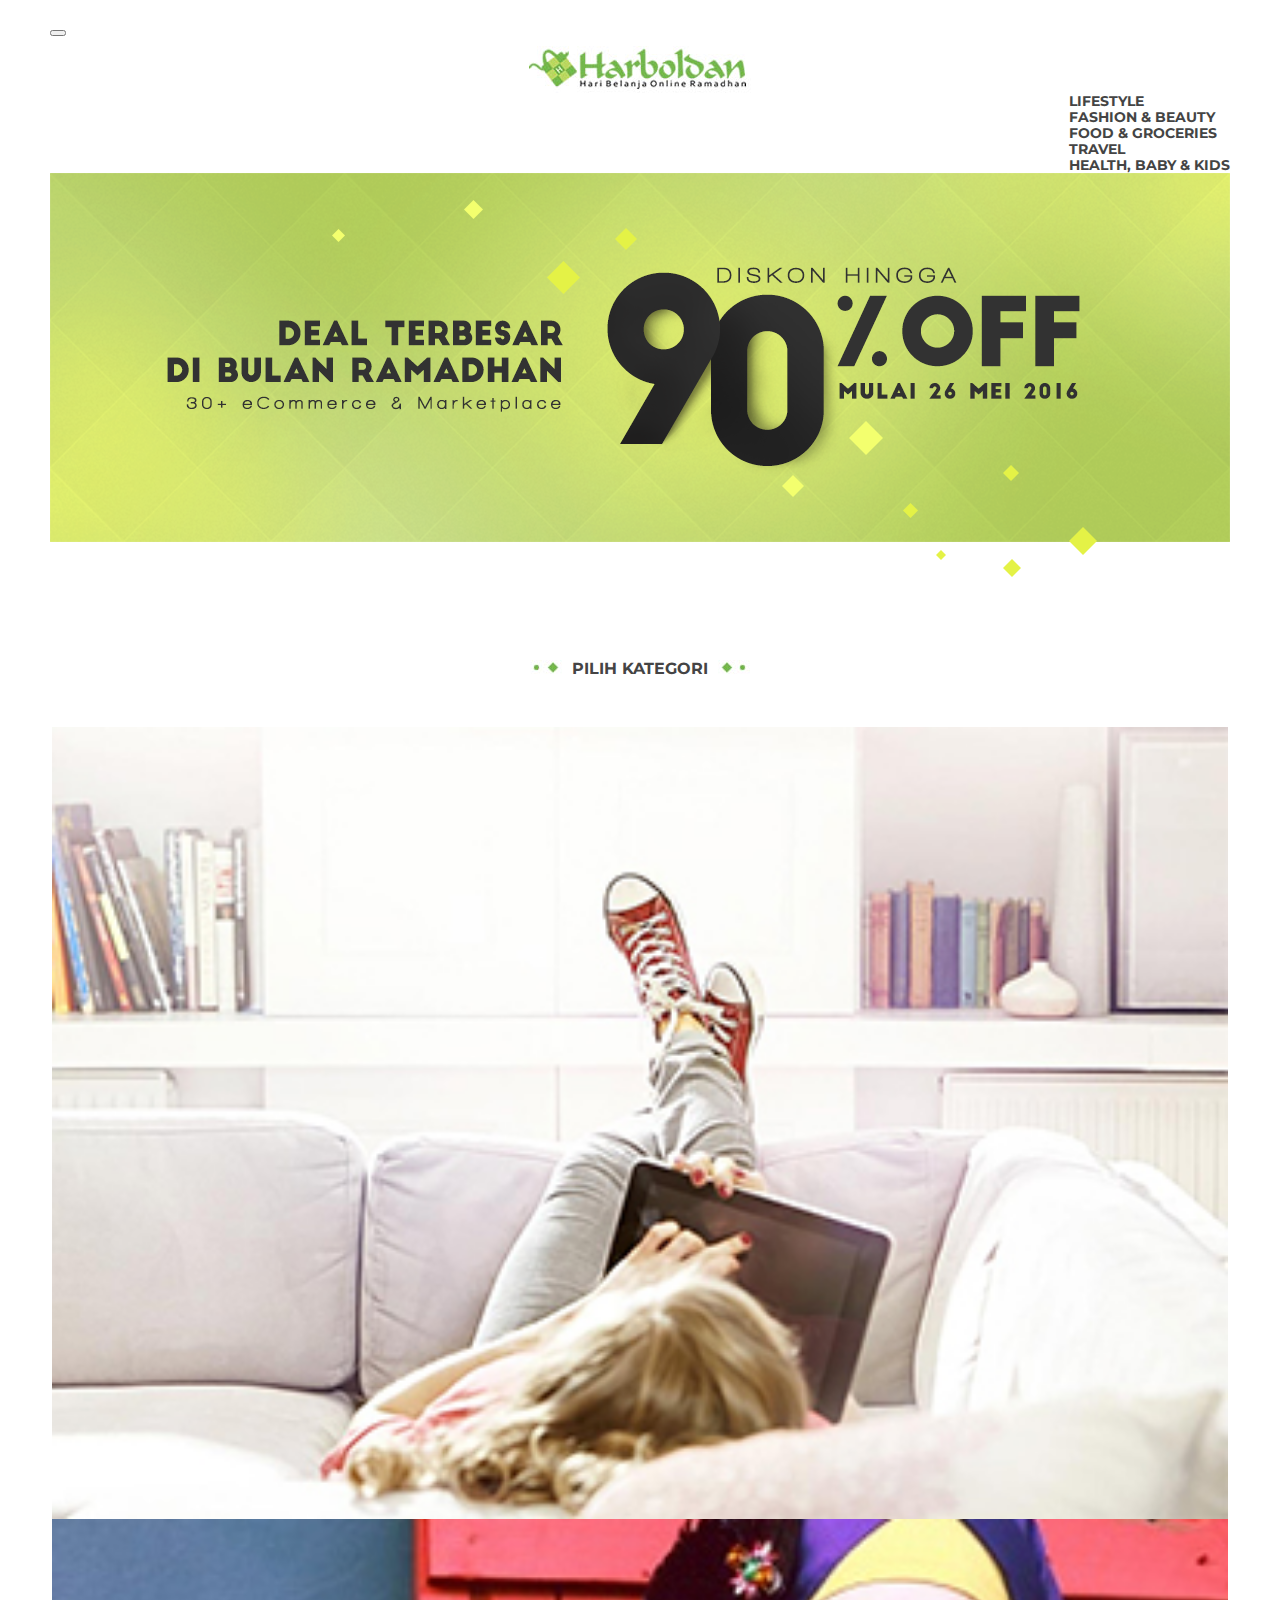
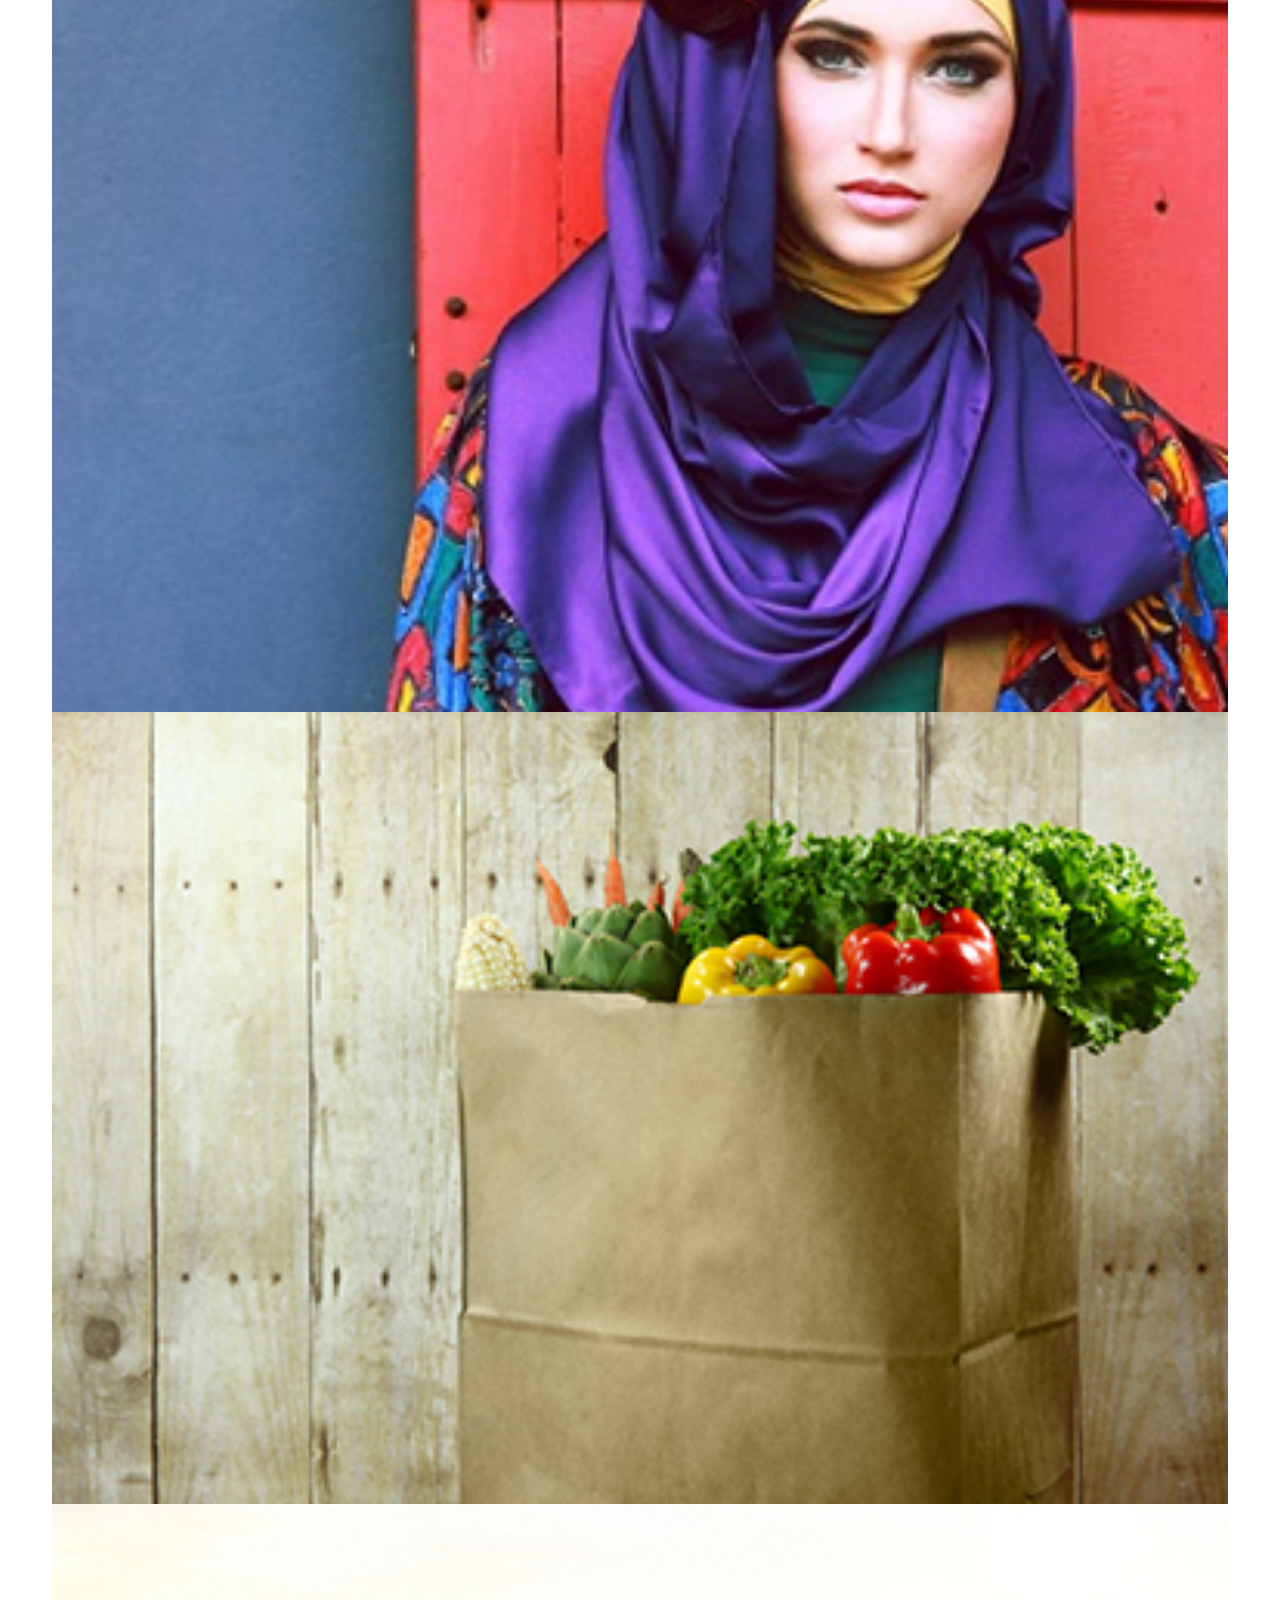
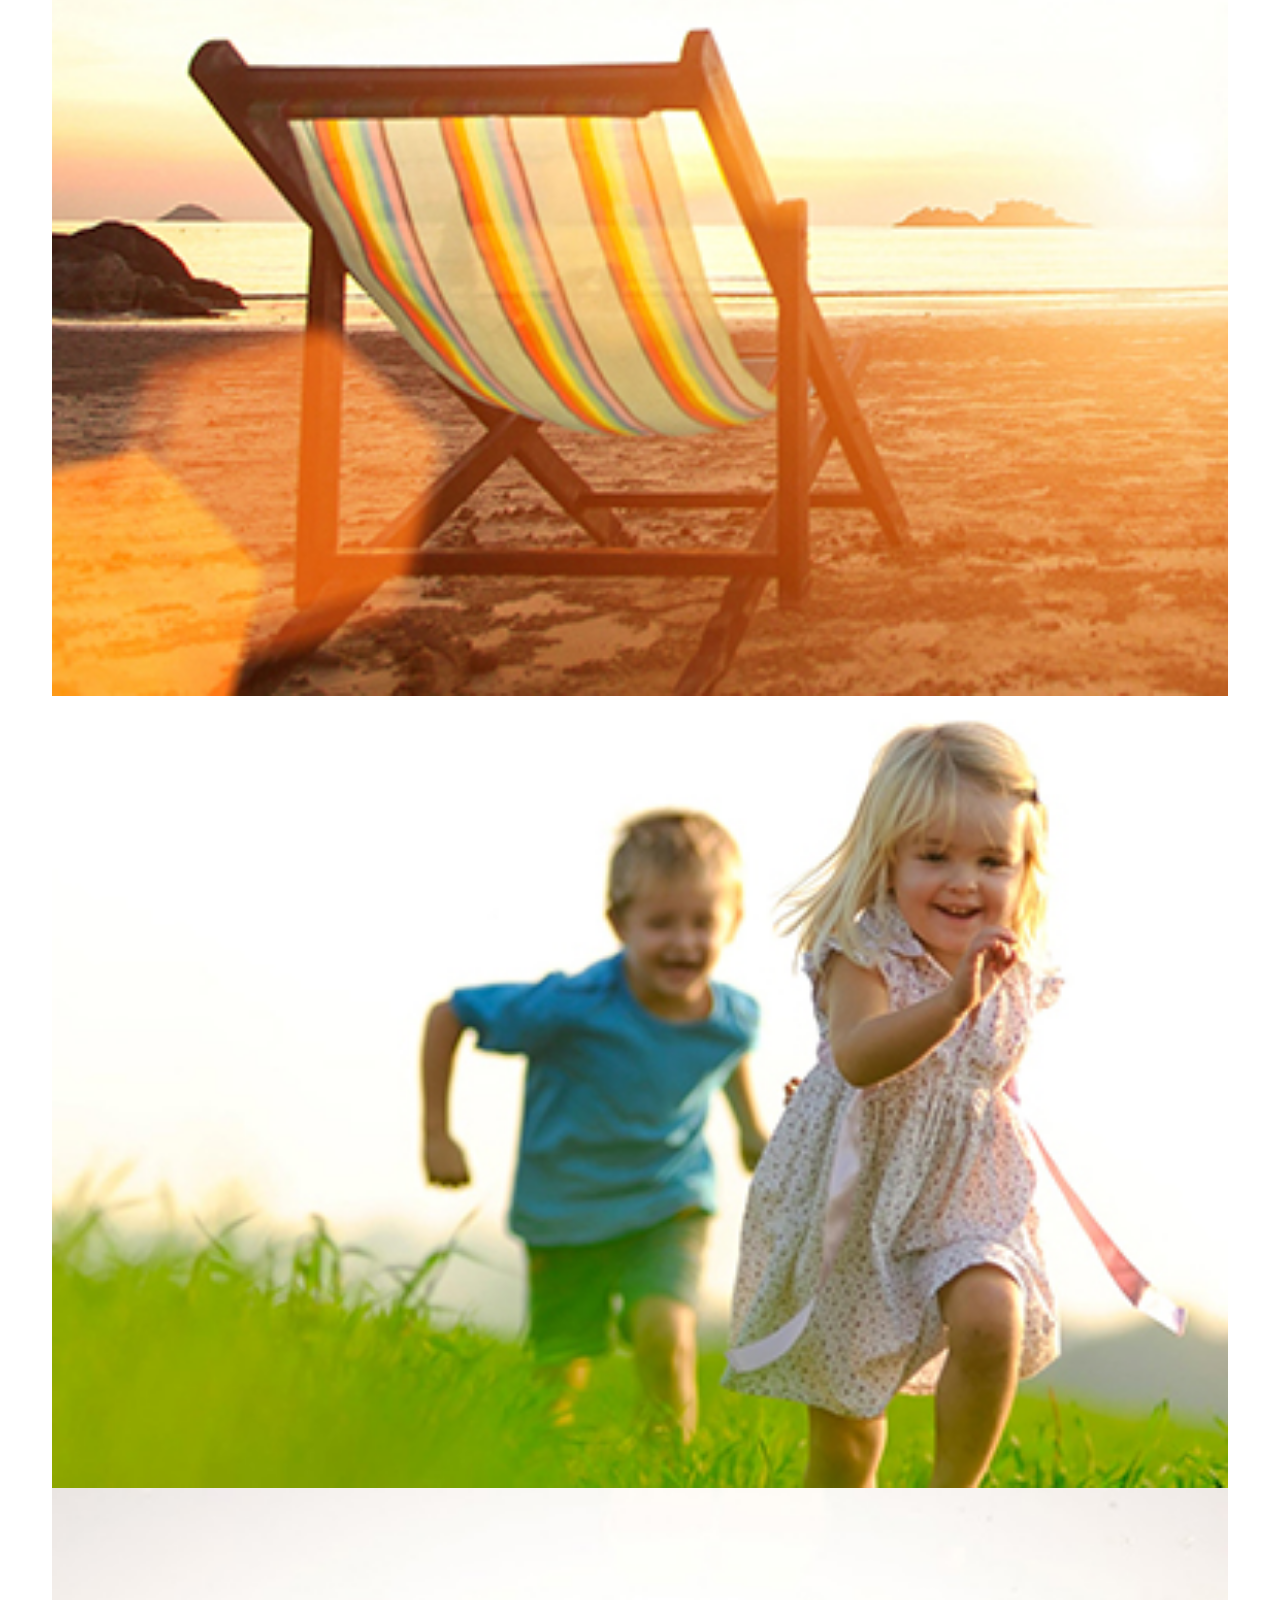
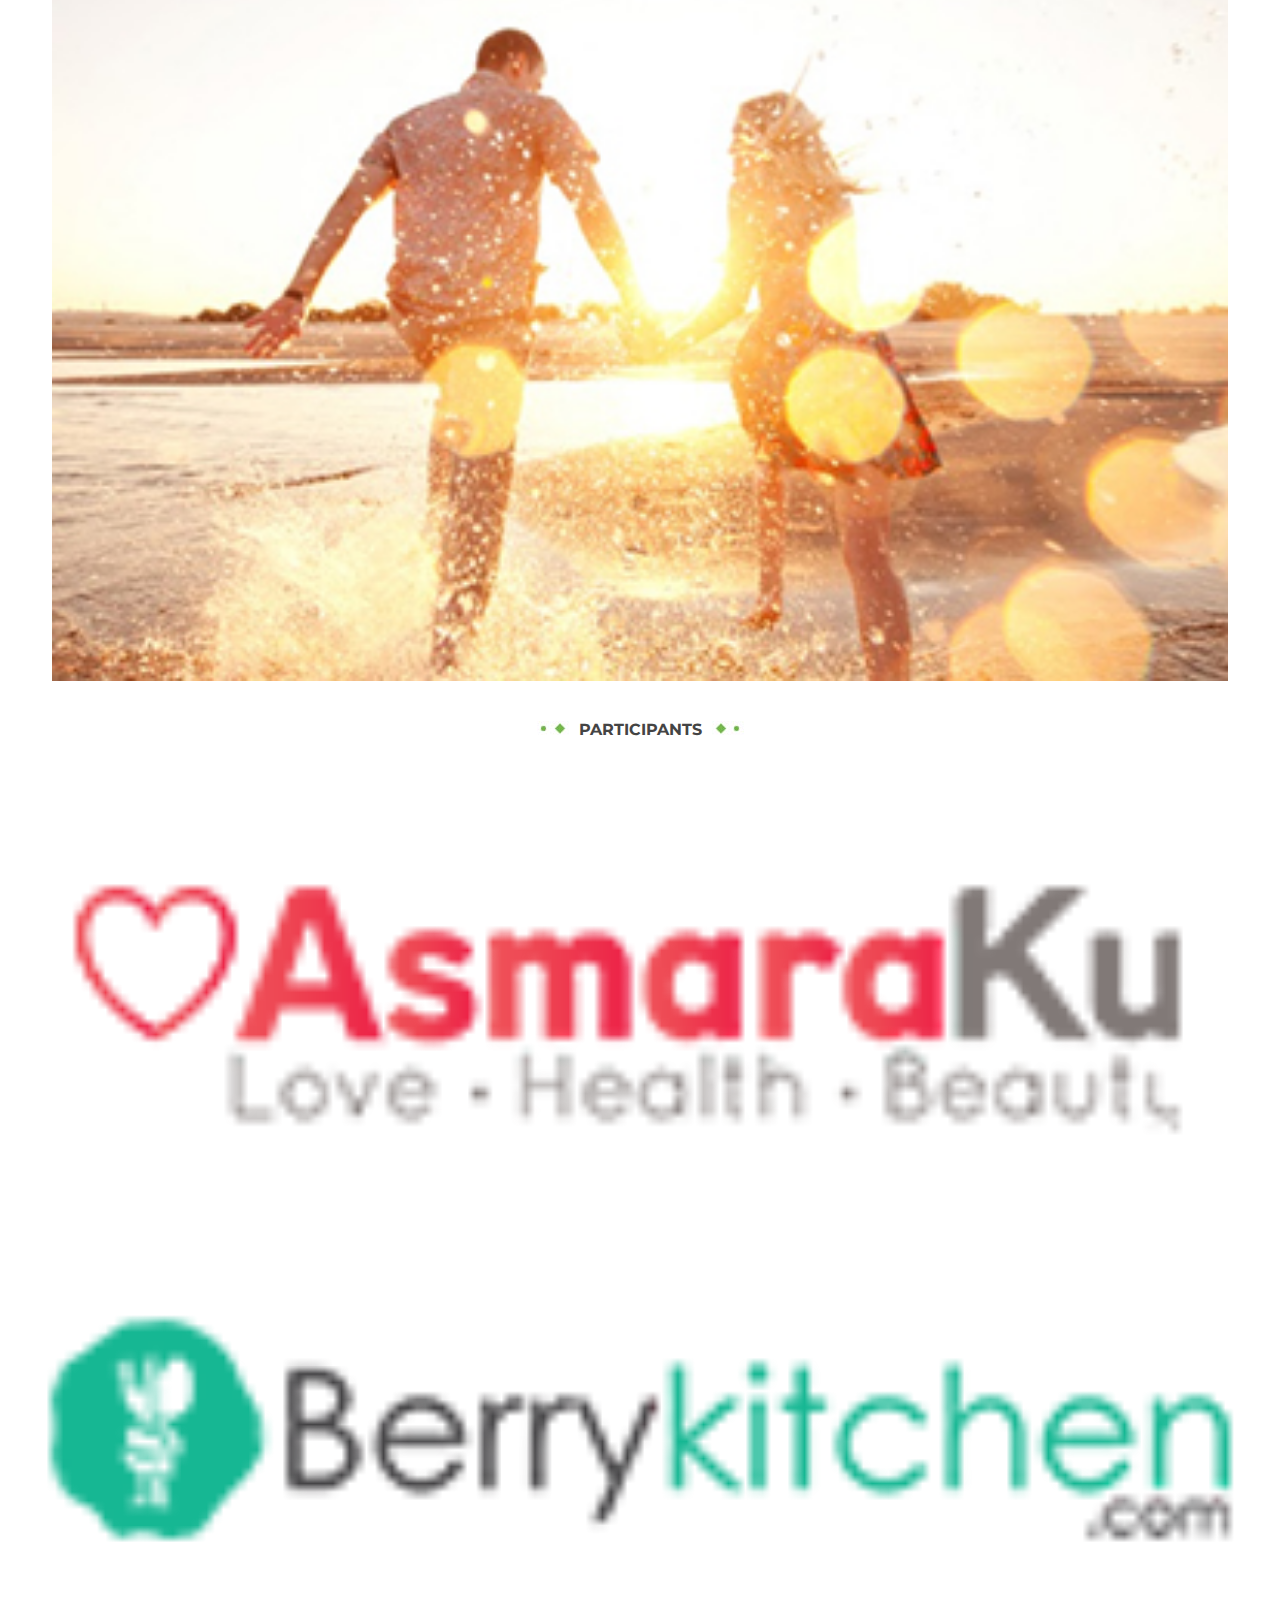
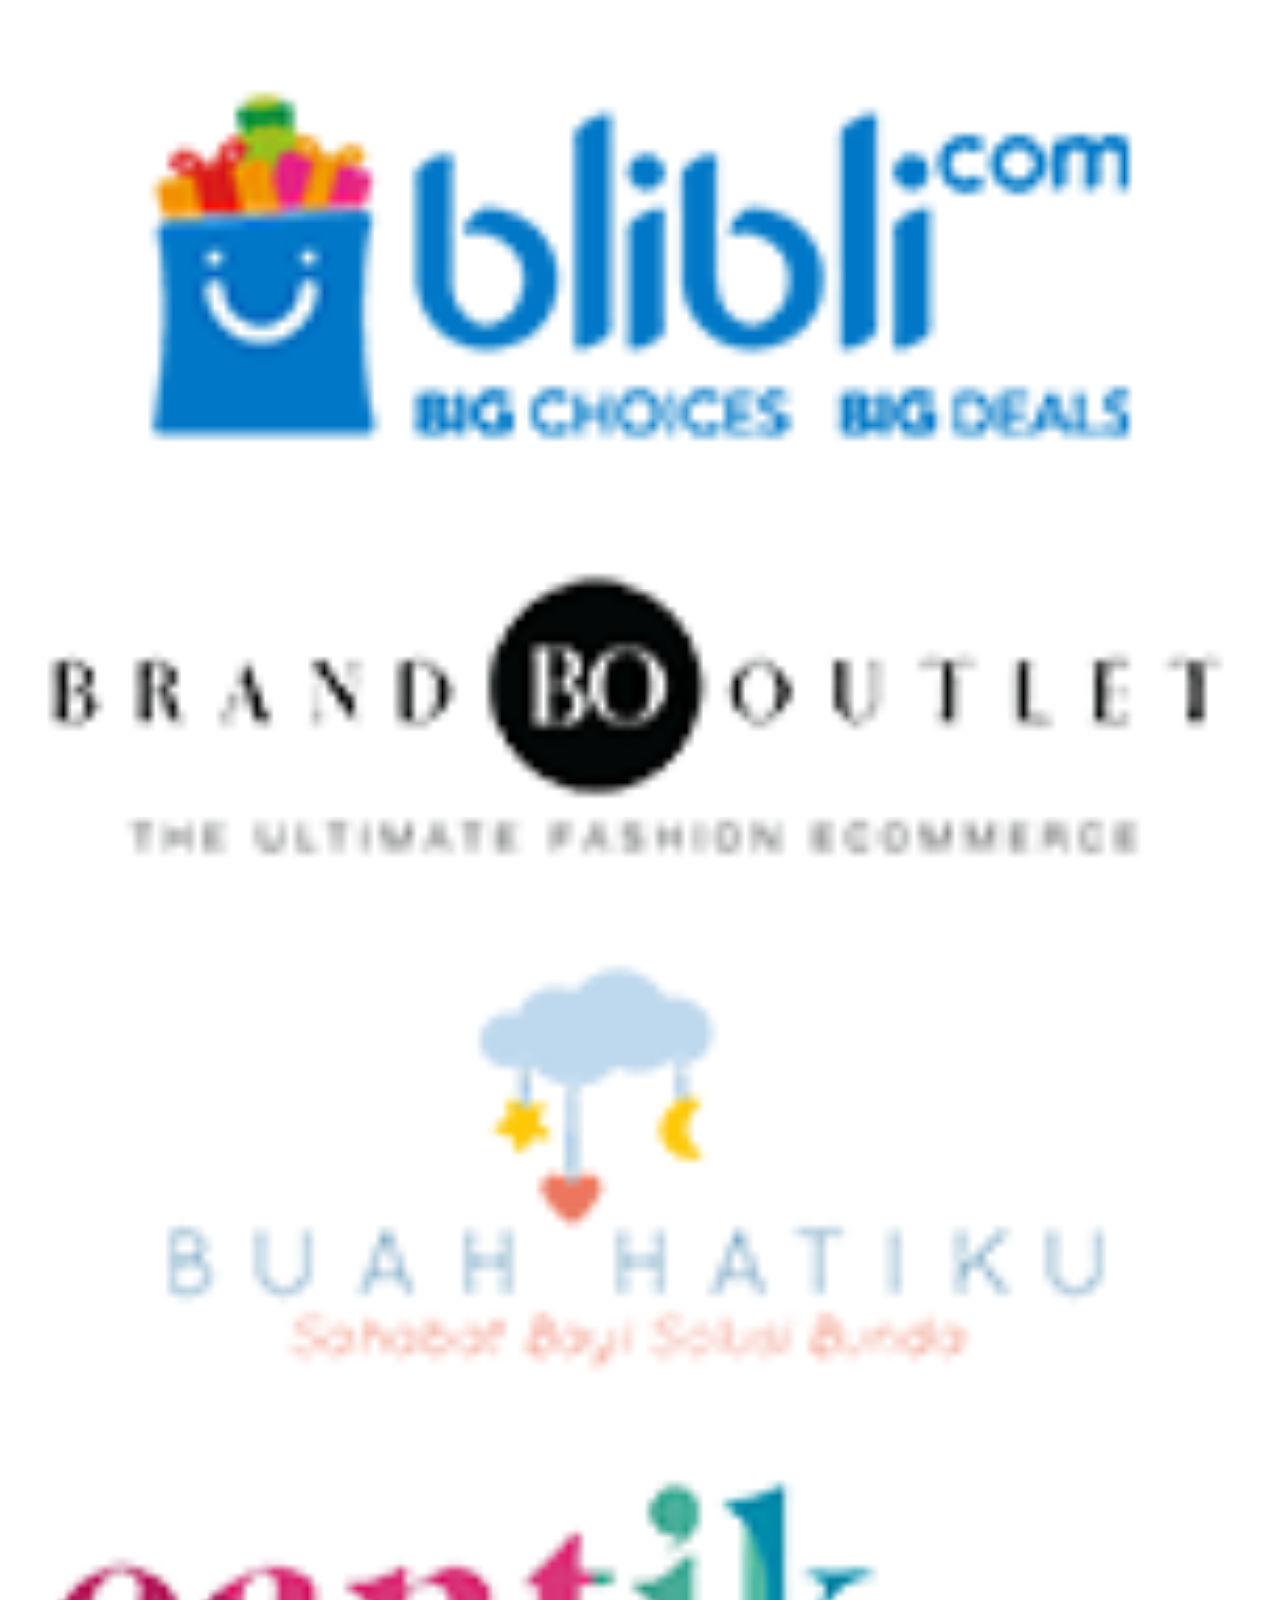
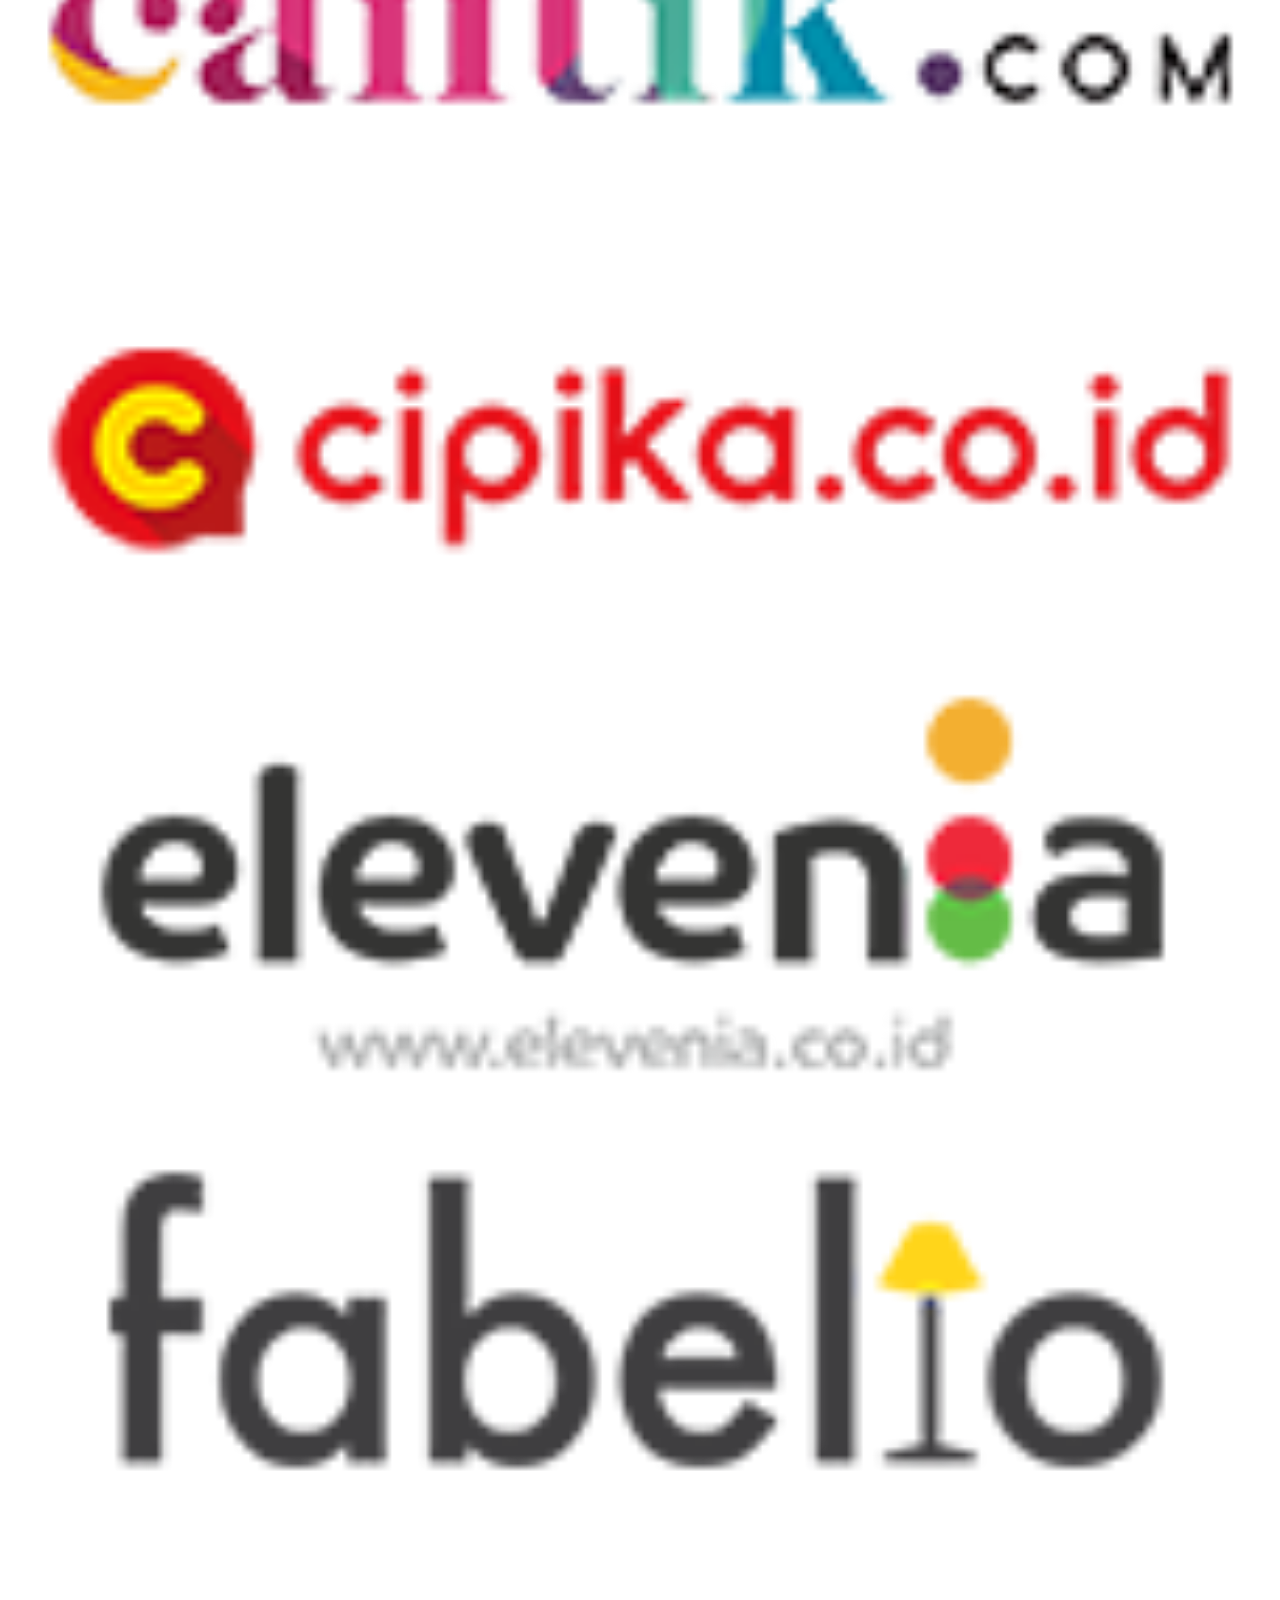
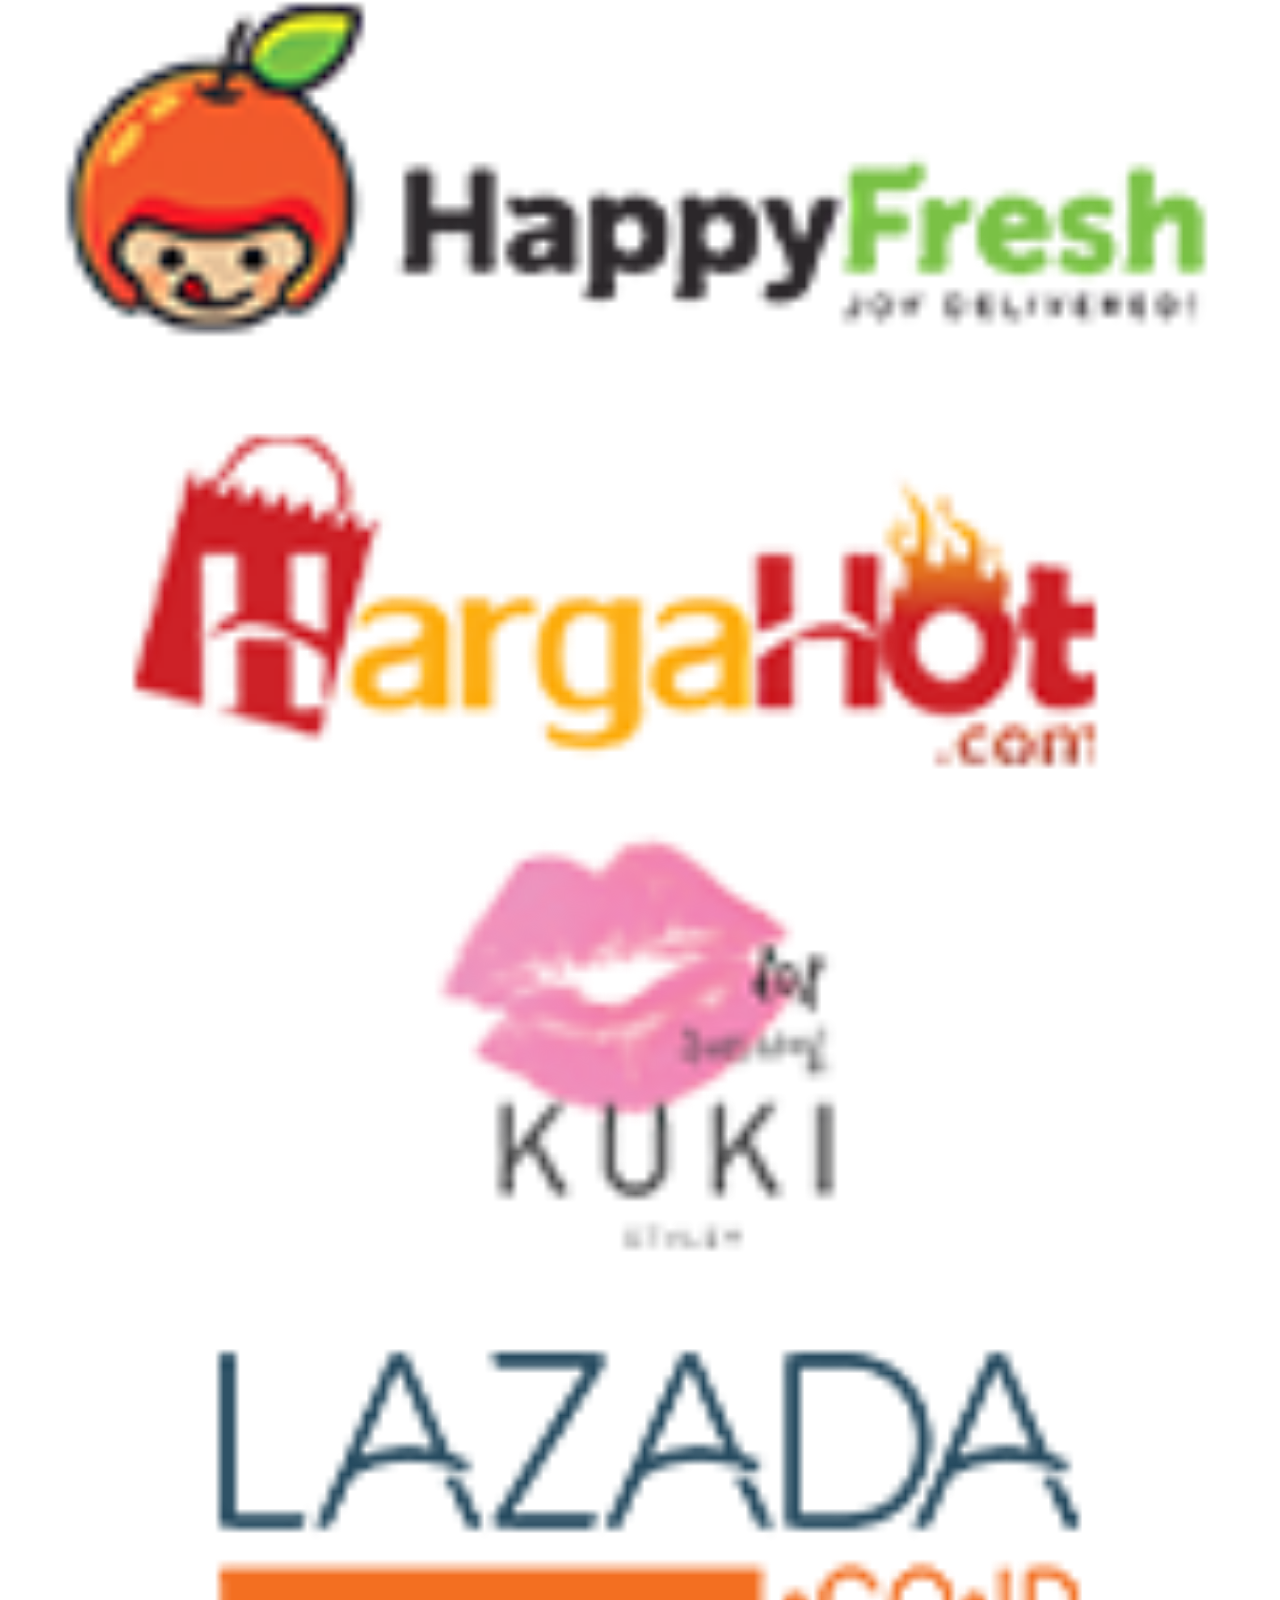
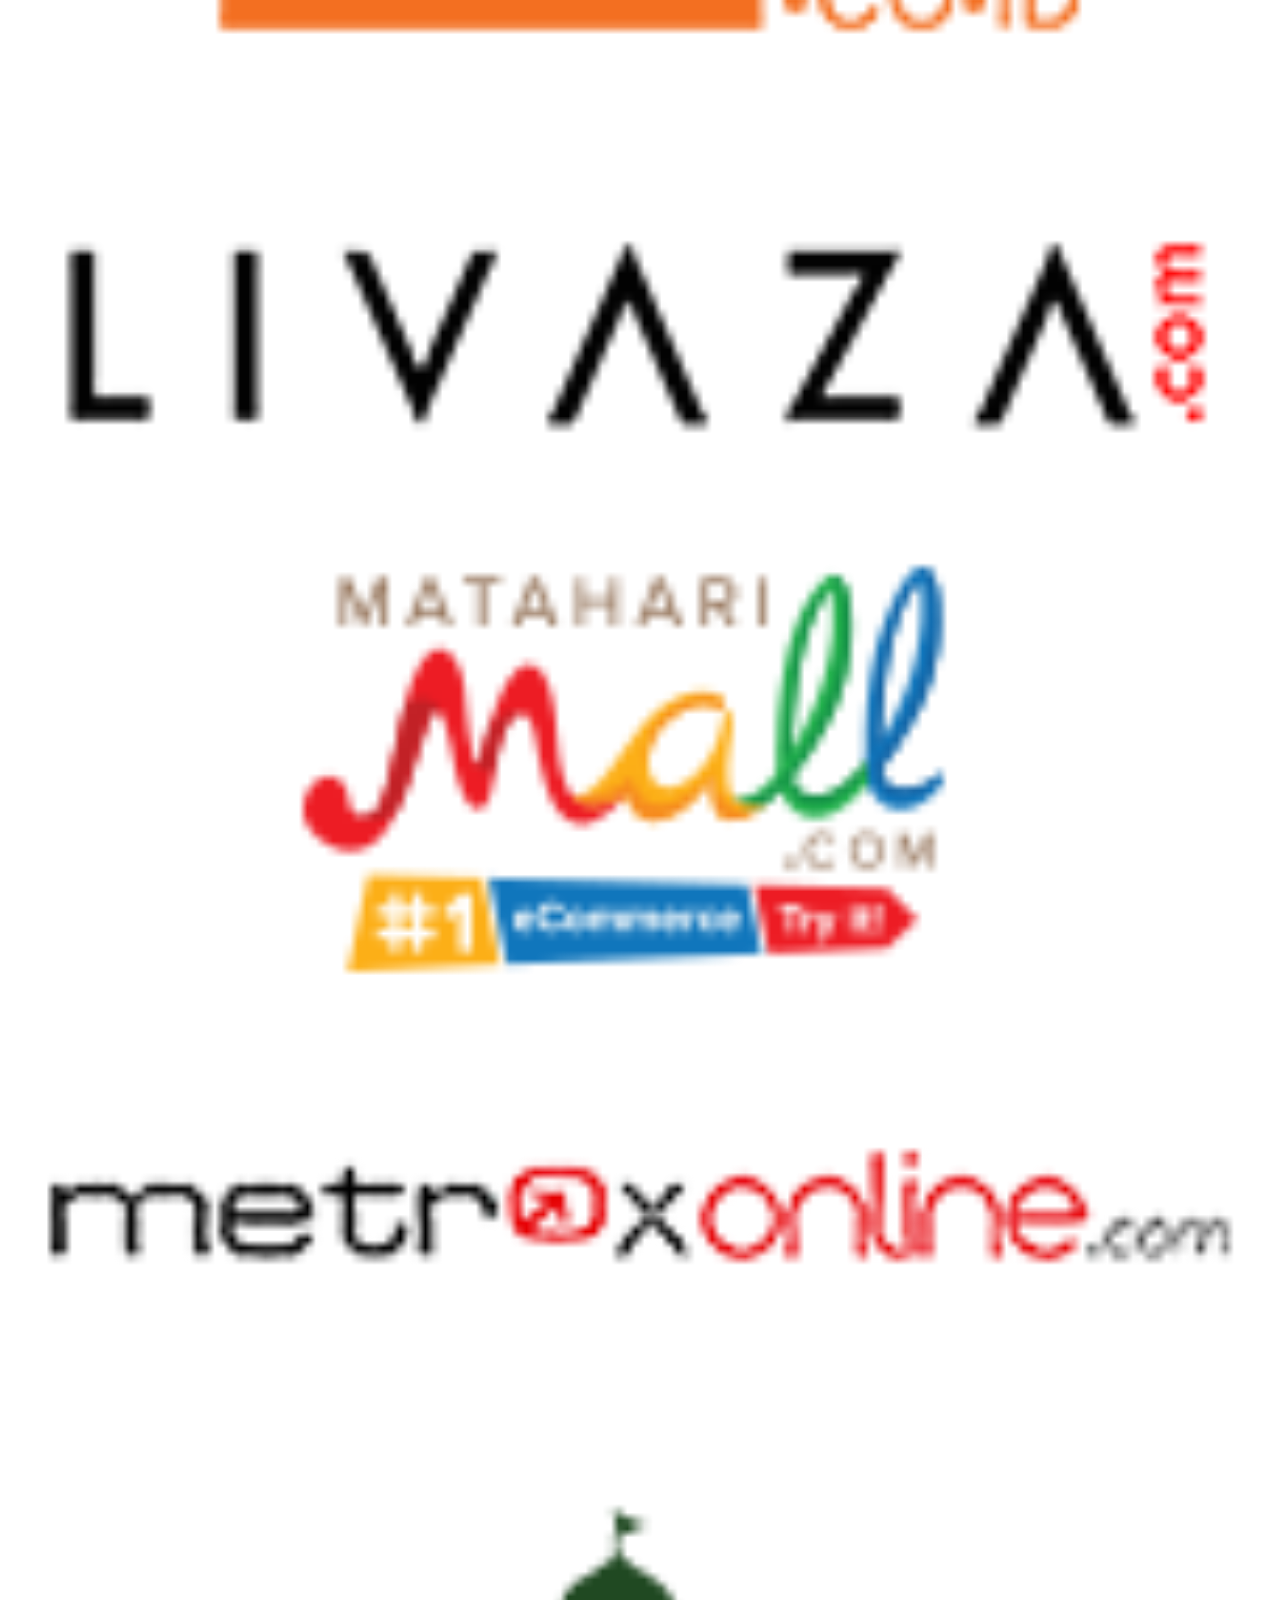
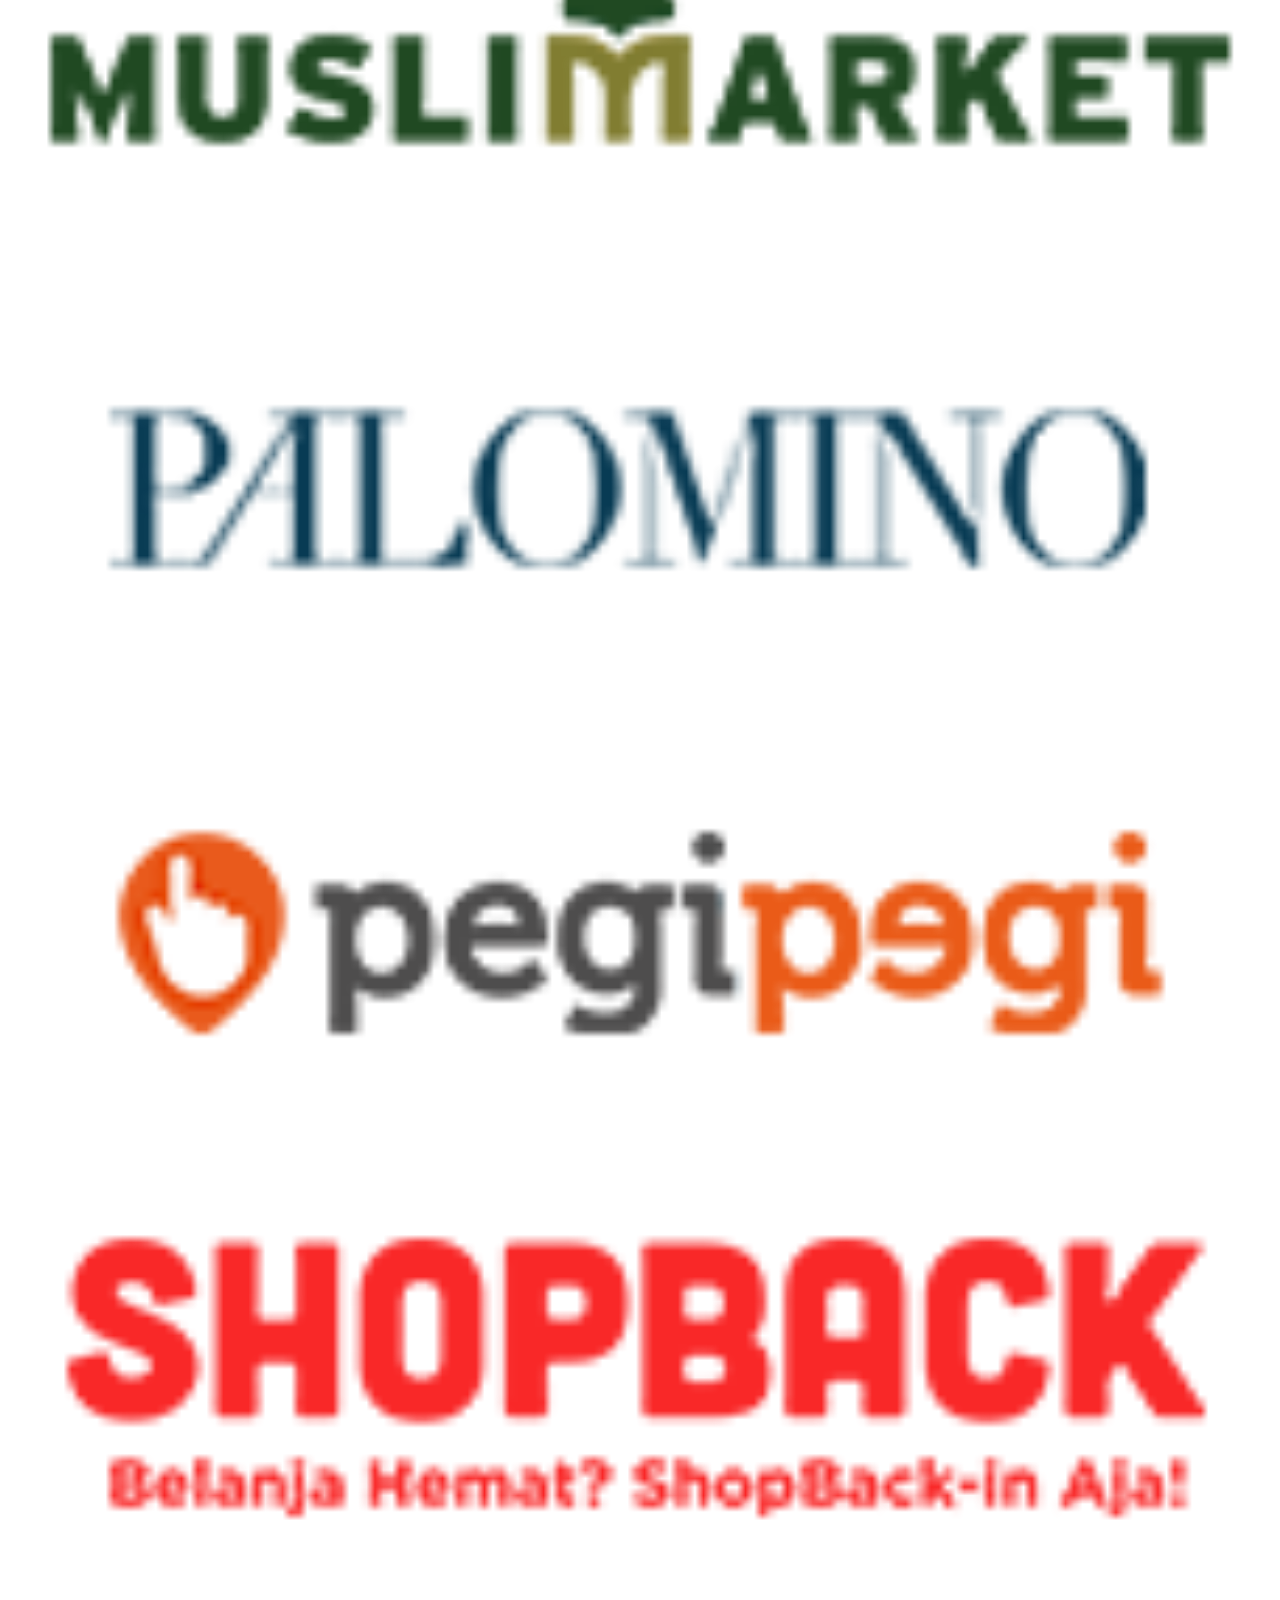
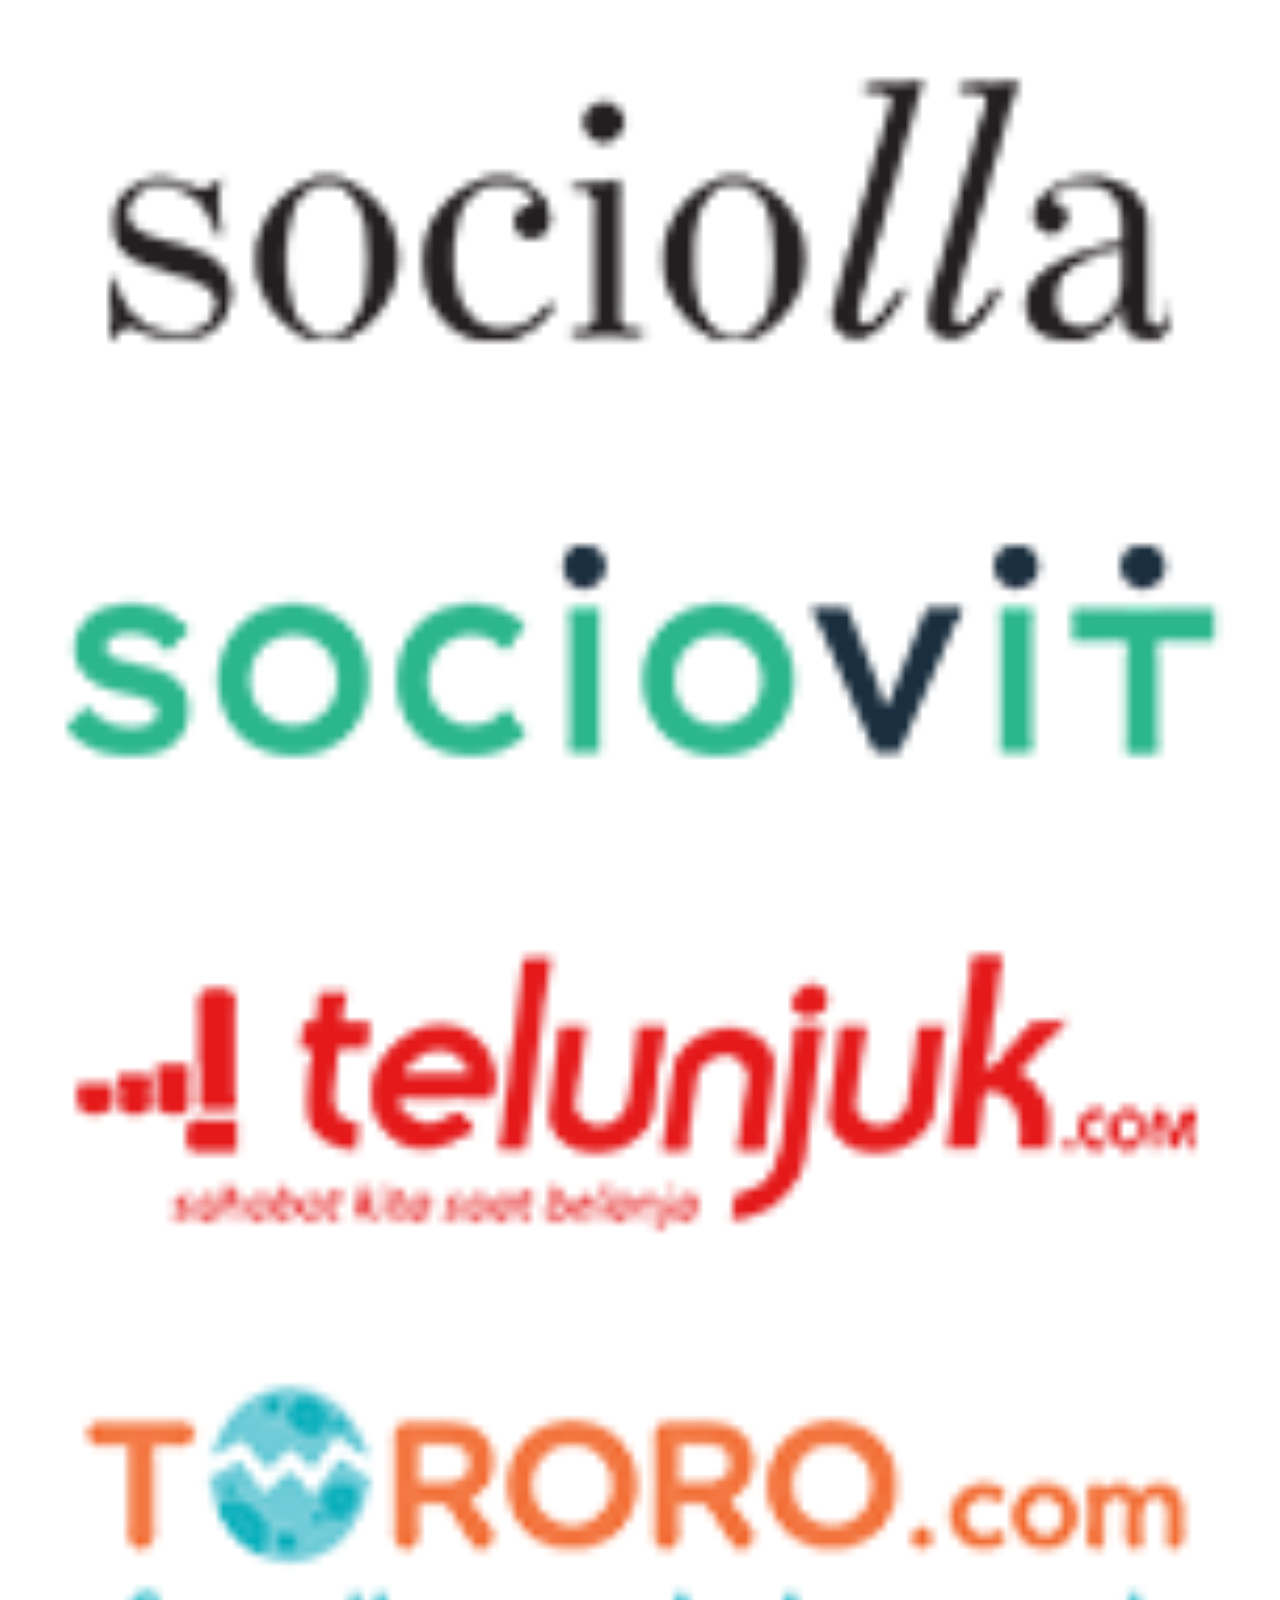
==== app/index.html @ 670f5bba "add popup sumome head" ====
<!doctype html>
<html class="no-js" lang="">
  <head>
    <meta charset="utf-8">
    <meta name="description" content="Promo Diskon Hari Belanja Online Ramadhan di Harboldan.com. Jual produk lifestyle, fashion, kesehatan, home & living. dll. Diskon ✔ Proses Cepat ✔ Beli Sekarang! ➤">
    <meta name="viewport" content="width=device-width, initial-scale=1">
    <meta property="og:image" content="http://www.harboldan.com/images/mainbanner.jpg" />
    <title>Promo Diskon Hari Belanja Online Ramadhan - Harboldan.com</title>

    <link rel="apple-touch-icon" href="apple-touch-icon.png">
    <link href='https://fonts.googleapis.com/css?family=Montserrat:400,700' rel='stylesheet' type='text/css'>
    <!-- Place favicon.ico in the root directory -->

    <!-- build:css styles/vendor.css -->
    <!-- bower:css -->
    <link rel="stylesheet" href="/bower_components/bootstrap/dist/css/bootstrap.css" />
    <!-- endbower -->
    <!-- endbuild -->

    <!-- build:css styles/main.css -->
    <!-- <link rel="stylesheet" href="styles/main.css"> -->
    <link rel="stylesheet" href="styles/style.css">
    <!-- endbuild -->
    
    <!-- build:js scripts/vendor/modernizr.js -->
    <script src="/bower_components/modernizr/modernizr.js"></script>
    <!-- endbuild -->

    <!--popup sumome !-->
    <script src="//load.sumome.com/"
      data-sumo-site-id="e4d03c8db64af20034262c5c025056250d04624d6a90f647baf98eade4787393"
      async="async"></script>
  </head>
  <body>
    <!--[if lt IE 10]>
      <p class="browserupgrade">You are using an <strong>outdated</strong> browser. Please <a href="http://browsehappy.com/">upgrade your browser</a> to improve your experience.</p>
    <![endif]-->
    
  <div class="container">
    <div class="wrapper">
      <div class="navbar navbar-default">
       
        <div class="container-fluid">
          <div class="navbar-header">
              <button type="button" class="pull-left navbar-toggle" data-toggle="collapse" data-target=".navbar-collapse">
                <span class="icon-bar"></span>
                <span class="icon-bar"></span>
                <span class="icon-bar"></span>
              </button>
              <div class="navbar-brand" onclick="location.href='/';">
                <img src="images/logo.jpg">
              </div>

              <!-- <a class="navbar-brand logo" href="#">Brand</a> -->
          </div>
          
          <div class="navbar-collapse collapse">
            <ul class="nav navbar-nav">
              <li><a href="lifestyle.html">LIFESTYLE</a></li>
              <li><a href="fashion-beauty.html">FASHION &amp; BEAUTY</a></li>
              <li><a href="food-groceries.html">FOOD &amp; GROCERIES</a></li>
              <li><a href="travel.html">TRAVEL</a></li>
              <li><a href="health-baby-kids.html">HEALTH, BABY &amp; KIDS</a></li>
            </ul>
          </div>
        </div>
      </div>


      <div class="main_banner">
        <img src="images/mainbanner.jpg">
      </div>

      <!--<div class="banner_imsak">
      <div class="imsak">
        <div class="imsak_wrapper">
          <div class="jadwal">
            <p>JADWAL IMSAKIYAH</p>
            <p>Senin, 10 Juni 2016</p>
          </div>
          <div class="jadwal_detail">
            <div class="detail_imsak1">
              <p>IMSAKIYAH</p>
              <p>04:41</p>
            </div>
            <div class="detail_imsak">
              <p>SHUBUH</p>
              <p>04:41</p>
            </div>
            <div class="detail_imsak">
              <p>TERBIT</p>
              <p>04:41</p>
            </div>
            <div class="detail_imsak">
              <p>DHUHA</p>
              <p>04:41</p>
            </div>
            <div class="detail_imsak">
              <p>DZUHUR</p>
              <p>04:41</p>
            </div>
            <div class="detail_imsak">
              <p>AZHR</p>
              <p>04:41</p>
            </div>
            <div class="detail_imsak1">
              <p>MAGHRIB</p>
              <p>04:41</p>
            </div>
            <div class="detail_imsak">
              <p>ISYA</p>
              <p>04:41</p>
            </div>
          </div>
          <div class="selengkapnya">
            <a href="jadwal.html">Lihat Selengkapnya ></a>
          </div>
        </div>
        <div class="mosque">
        </div>
      </div>
      </div>
     !-->



      <div class="category">
        <div class="division_title">
          <p><span class="div_dot1"></span>PILIH KATEGORI<span class="div_dot2"></span></p>
        </div>
        <div class="row">
          <div class="category_banner">
            <div class="banner_item col-md-4 col-xs-12">
              <div class="hovereffect">
                  <img class="img-responsive" src="images/mbanner_lifestyle.jpg" alt="">
                  <div class="overlay">
                     <h2>LIFESTYLE</h2>
                     <a class="info" href="lifestyle.html">SHOW</a>
                  </div>
              </div>              
            </div>

            <div class="banner_item col-md-4 col-xs-12">
              <div class="hovereffect">
                  <img class="img-responsive" src="images/mbanner_fashion_beauty.jpg" alt="">
                  <div class="overlay">
                     <h2>FASHION & BEAUTY</h2>
                     <a class="info" href="fashion-beauty.html">SHOW</a>
                  </div>
              </div>              
            </div>

            <div class="banner_item col-md-4 col-xs-12">
              <div class="hovereffect">
                  <img class="img-responsive" src="images/mbanner_food_groceries.jpg" alt="">
                  <div class="overlay">
                     <h2>FOOD & GROCERIES</h2>
                     <a class="info" href="food-groceries.html">SHOW</a>
                  </div>
              </div>              
            </div>

            <div class="banner_item col-md-4 col-xs-12">
              <div class="hovereffect">
                  <img class="img-responsive" src="images/mbanner_travel.jpg" alt="">
                  <div class="overlay">
                     <h2>TRAVEL</h2>
                     <a class="info" href="travel.html">SHOW</a>
                  </div>
              </div>              
            </div>


            <div class="banner_item col-md-4 col-xs-12">
              <div class="hovereffect">
                  <img class="img-responsive" src="images/mbanner_health_baby_kids.jpg" alt="">
                  <div class="overlay">
                     <h2>HEALTH, BABY & KIDS</h2>
                     <a class="info" href="health-baby-kids.html">SHOW</a>
                  </div>
              </div>              
            </div>
            
            
            
             

             <div class="banner_item col-md-4 col-xs-12">
              <div class="hovereffect">
                  <img class="img-responsive" src="images/mbanner_see_all.jpg" alt="">
                  <div class="overlay">
                     <h2>SEE ALL</h2>
                     <a class="info" href="see-all.html">SHOW</a>
                  </div>
              </div>              
            </div>

     

              
          </div>
            
          </div>
        </div>
        <div class="clear"></div>
      </div>



      <div class="merchant">
        <div class="division_title">
          <p><span class="div_dot1"></span>PARTICIPANTS<span class="div_dot2"></span></p>
        </div>
        <div class="brand_logo">
          <a href="https://www.asmaraku.com/" class="col-md-2 col-xs-6" target="_blank"><img src="images/participants/asmaraku.png"/></a>
          <a href="https://berrykitchen.com/" class="col-md-2 col-xs-6" target="_blank"><img src="images/participants/berrykitchen.png"/></a>
          <a href="https://www.blibli.com/" class="col-md-2 col-xs-6" target="_blank"><img src="images/participants/blibli.png"/></a>
          <a href="http://brandoutlet.co.id" class="col-md-2 col-xs-6" target="_blank"><img src="images/participants/brandoutlet.png"/></a>
          <a href="http://buahhatiku.com" class="col-md-2 col-xs-6" target="_blank"><img src="images/participants/buahhatiku.png"/></a>
          <a href="https://www.cantik.com/" class="col-md-2 col-xs-6" target="_blank"><img src="images/participants/cantik.png"/></a>
          <a href="https://cipika.co.id/" class="col-md-2 col-xs-6" target="_blank"><img src="images/participants/cipika.png"/></a>
          <a href="https://www.elevenia.co.id" class="col-md-2 col-xs-6" target="_blank"><img src="images/participants/elevenia.png"/></a>
          <a href="http://fabelio.com" class="col-md-2 col-xs-6" target="_blank"><img src="images/participants/fabelio.png"/></a>
          <a href="https://www.happyfresh.id/" class="col-md-2 col-xs-6" target="_blank"><img src="images/participants/happyfresh.png"/></a>
          <a href="https://hargahot.com/" class="col-md-2 col-xs-6" target="_blank"><img src="images/participants/hargahot.png"/></a>
          <a href="http://kuki-style.com" class="col-md-2 col-xs-6" target="_blank"><img src="images/participants/kuki.png"/></a>
          <a href="http://lazada.co.id" class="col-md-2 col-xs-6" target="_blank"><img src="images/participants/lazada.png"/></a>
          <a href="http://livaza.com" class="col-md-2 col-xs-6" target="_blank"><img src="images/participants/livaza.png"/></a>
          <a href="https://www.mataharimall.com/" class="col-md-2 col-xs-6" target="_blank"><img src="images/participants/mataharimall.png"/></a>
          <a href="http://metroxonline.com/" class="col-md-2 col-xs-6" target="_blank"><img src="images/participants/metroxonline.png"/></a>
          <a href="https://www.muslimarket.com" class="col-md-2 col-xs-6" target="_blank"><img src="images/participants/muslimarket.png"/></a>
          <a href="http://palominobag.com/" class="col-md-2 col-xs-6" target="_blank"><img src="images/participants/palomino.png"/></a>
          <a href="http://pegipegi.com" class="col-md-2 col-xs-6" target="_blank"><img src="images/participants/pegipegi.png"/></a>
          <a href="https://www.shopback.co.id/" class="col-md-2 col-xs-6" target="_blank"><img src="images/participants/shopback.png"/></a>
          <a href="http://sociolla.com" class="col-md-2 col-xs-6" target="_blank"><img src="images/participants/sociolla.png"/></a>
          <a href="http://sociovit.com" class="col-md-2 col-xs-6" target="_blank"><img src="images/participants/sociovit.png"/></a>
          <a href="http://www.telunjuk.com/" class="col-md-2 col-xs-6" target="_blank"><img src="images/participants/telunjuk.png"/></a>
          <a href="http://tororo.com" class="col-md-2 col-xs-6" target="_blank"><img src="images/participants/tororo.png"/></a>
          <a href="http://travelio.com" class="col-md-2 col-xs-6" target="_blank"><img src="images/participants/travelio.png"/></a>
          <a href="http://vipplaza.co.id" class="col-md-2 col-xs-6" target="_blank"><img src="images/participants/vipplaza.png"/></a>
          <a href="http://zalora.co.id" class="col-md-2 col-xs-6" target="_blank"><img src="images/participants/zalora.png"/></a>
          <a href="http://zataru.com" class="col-md-2 col-xs-6" target="_blank"><img src="images/participants/zataru.png"/></a>
        
        </div>
        <div class="clear"></div>
      </div>

       <div class="category">
        <div class="division_title">
          <p><span class="div_dot1"></span>PROMO KHUSUS<span class="div_dot2"></span></p>
        </div>
        <div class="row">
          <div class="category_banner">
            

            <div class="banner_item col-md-6 col-xs-12">
              <div class="hovereffect">
                  <img class="img-responsive" src="images/mbanner_opera.jpg" alt="">
                  <div class="overlay">
                     <h2>OPERA PROMO</h2>
                     <a class="info" href="opera.html">SHOW</a>
                  </div>
              </div>              
            </div>       

     

              
          </div>
            
          </div>
        </div>

        <div class="clear">
        </div>

      <div class="row seo">
        <div class="col-md-6 col-xs-12">
          <h2>Harboldan:  Belanja  Online  Di  Bulan  Ramadhan  Dengan  Diskon Besar­Besaran</h2>
          
          <p>Bulan Ramadhan adalah bulan yang penuh dengan berkah, untuk itu mari kita rayakan dengan saling memberikan kebaikan kepada orang tersayang agar pahala bulan Ramadhan semakin bertambah. Ada banyak kebaikan yang bisa kita lakukan terhadap orang lain, salah satunya adalah saling berbagi. Di Harboldan ini, banyak toko online dan marketplace di Indonesia yang bersedia berbagi berkah bulan suci dengan diskon Ramadhan besar-besaran yang membuat Anda semakin mudah untuk berbagi dengan orang lain. Toko online yang turut meramaikan promo Harboldan ini adalah Elevenia, Cipika, Livaza.com, Mataharimall, Blibli, Lazada, Asmaraku, ShopBack, Sepulsa, HargaHot, Fabelio, Brand Outlet, Cantik.com, Mapemall, Muslim Market, Sociolla, Shopdeca, Sportdeca, Zalora, Metrox Online, Palominobag.com, Kuki-Style, VIP Plaza, Zataru, pegipegi, Travelio, Berrykitchen, Happyfresh, Sukamart, SocioVit, Tororo, Buahhatiku. Masing-masing toko online tersebut menawarkan beragam promo Ramadhan menarik untuk Anda setiap harinya selama bulan penuh berkah ini. Hanya di Harboldan.com Anda bisa membeli barang idaman atau hadiah untuk orang tersayang dengan diskon Ramadhan besar-besaran. Bersiaplah menerima penawaran harga promo hingga 90% dan penawaran menarik lainnya hanya di Harboldan!</p>
        </div>
        <div class="col-md-6 col-xs-12">
          <h2>Promo Diskon Besar-Besar Hanya Ada di Harboldan</h2>
          
          <p>Sekarang adalah saat waktu yang tepat bagi Anda yang ingin membeli barang idaman untuk diri sendiri atau sebagai pemberian, karena telah hadir Harboldan dengan penawaran besar khusus di bulan Ramadhan. Mulai dari voucher potongan harga, promo buy 1 get 1 hingga diskon 90% ada di Harboldan, semua ini bertujuan agar kegiatan berbelanja Anda semakin menyenangkan selama bulan Ramadhan. Gunakanlah berkah Ramadhan yang ditawarkan oleh beragam toko online ini untuk memberikan orang tersayang sebuah persembahan. Toko online besar di Indonesia pun turut ikut meramaikan Harboldan ini yang akan membuat kesempatan membeli barang idaman bisa terwujud dengan besarnya tawaran diskon Ramadhan. Mulai dari barang fashion, gaming, travel, makanan dan minuman hingga perabotan rumah tangga dapat Anda beli dengan harga spesial! Diskon besar-besaran selama Ramadhan dari toko online besar di Indonesia, tunggu apa lagi? Belanja sekarang di Harboldan.com!</p>
        </div>
      </div>

      <div class="merchant">
        <div class="division_title">
          <p><span class="div_dot1"></span>MEDIA PARTNERS<span class="div_dot2"></span></p>
        </div>
        <div class="row">
        <div class="brand_logo">
          <a href="#" class="col-md-2 col-xs-6"><img src="images/partners/global.png"/></a>
          <a href="#" class="col-md-2 col-xs-6"><img src="images/partners/highend.png"/></a>
          <a href="#" class="col-md-2 col-xs-6"><img src="images/partners/kaskus.png"/></a>
          <a href="#" class="col-md-2 col-xs-6"><img src="images/partners/kln.png"/></a>
          <a href="#" class="col-md-2 col-xs-6"><img src="images/partners/koransindo.png"/></a>
          <a href="#" class="col-md-2 col-xs-6"><img src="images/partners/liputan6.png"/></a>
          <a href="#" class="col-md-2 col-xs-6"><img src="images/partners/metube.png"/></a>
          <a href="#" class="col-md-2 col-xs-6"><img src="images/partners/mnc.png"/></a>
          <a href="#" class="col-md-2 col-xs-6"><img src="images/partners/okezone.png"/></a>
          <a href="#" class="col-md-2 col-xs-6"><img src="images/partners/opera.png"/></a>
          <a href="#" class="col-md-2 col-xs-6"><img src="images/partners/playmedia.png"/></a>
          <a href="#" class="col-md-2 col-xs-6"><img src="images/partners/radio.png"/></a>
          <a href="#" class="col-md-2 col-xs-6"><img src="images/partners/rdi.png"/></a>
          <a href="#" class="col-md-2 col-xs-6"><img src="images/partners/sindonews.png"/></a>
          <a href="#" class="col-md-2 col-xs-6"><img src="images/partners/sindotrijaya.png"/></a>
          <a href="#" class="col-md-2 col-xs-6"><img src="images/partners/vidio.png"/></a>
          
        </div>
        </div>
        <div class="clear"></div>
      </div>

      <div class="footer">
        
         
      

        <div class="newsletter">
          <div class="footer_title">
            <p>JOIN OUR NEWSLETTER</p>
          </div>
          <div class="form">
            <form action="http://acommerce1.createsend.com/t/i/s/olhurr/" method="post" id="subForm">
              <input id="fieldEmail" name="cm-olhurr-olhurr" type="text" required class="email">
            
              <button class="button" type="submit">SUBMIT</button>
              </form>
          </div>
        </div>
        <div class="sosmed">
            <div class="footer_title">KEEP UPDATED</div>
            <div class="icon_sm">
              <a href="#"><img src="images/sm1.png"></a>
              <a href="#"><img src="images/sm2.png"></a>
              <a href="#"><img src="images/sm3.png"></a>
            </div>
        </div>
        <div class="copyright">
      </div>
      </div>
  </div>
    
    


    <!-- build:js scripts/vendor.js -->
    <!-- bower:js -->
    <script src="/bower_components/jquery/dist/jquery.js"></script>
    <!-- endbower -->
    <!-- endbuild -->
    
    <!-- build:js scripts/plugins.js -->
    <script src="/bower_components/bootstrap/js/affix.js"></script>
    <script src="/bower_components/bootstrap/js/alert.js"></script>
    <script src="/bower_components/bootstrap/js/dropdown.js"></script>
    <script src="/bower_components/bootstrap/js/tooltip.js"></script>
    <script src="/bower_components/bootstrap/js/modal.js"></script>
    <script src="/bower_components/bootstrap/js/transition.js"></script>
    <script src="/bower_components/bootstrap/js/button.js"></script>
    <script src="/bower_components/bootstrap/js/popover.js"></script>
    <script src="/bower_components/bootstrap/js/carousel.js"></script>
    <script src="/bower_components/bootstrap/js/scrollspy.js"></script>
    <script src="/bower_components/bootstrap/js/collapse.js"></script>
    <script src="/bower_components/bootstrap/js/tab.js"></script>
    <!-- endbuild -->
    
    <!-- build:js scripts/main.js -->
      <script src="scripts/main.js"></script>
    <!-- endbuild -->
  </body>
</html>
---- app/styles/main.css ----
.browserupgrade {
  margin: 0.2em 0;
  background: #ccc;
  color: #000;
  padding: 0.2em 0;
}

/* Space out content a bit */
body {
  padding-top: 20px;
  padding-bottom: 20px;
}

/* Everything but the jumbotron gets side spacing for mobile first views */
.header,
.marketing,
.footer {
  padding-left: 15px;
  padding-right: 15px;
}

/* Custom page header */
.header {
  border-bottom: 1px solid #e5e5e5;
}

/* Make the masthead heading the same height as the navigation */
.header h3 {
  margin-top: 0;
  margin-bottom: 0;
  line-height: 40px;
  padding-bottom: 19px;
}

/* Custom page footer */
.footer {
  padding-top: 19px;
  color: #777;
  border-top: 1px solid #e5e5e5;
}

.container-narrow > hr {
  margin: 30px 0;
}

/* Main marketing message and sign up button */
.jumbotron {
  text-align: center;
  border-bottom: 1px solid #e5e5e5;
}

.jumbotron .btn {
  font-size: 21px;
  padding: 14px 24px;
}

/* Supporting marketing content */
.marketing {
  margin: 40px 0;
}

.marketing p + h4 {
  margin-top: 28px;
}

/* Responsive: Portrait tablets and up */
@media screen and (min-width: 768px) {
  .container {
    max-width: 730px;
  }

  /* Remove the padding we set earlier */
  .header,
  .marketing,
  .footer {
    padding-left: 0;
    padding-right: 0;
  }

  /* Space out the masthead */
  .header {
    margin-bottom: 30px;
  }

  /* Remove the bottom border on the jumbotron for visual effect */
  .jumbotron {
    border-bottom: 0;
  }
}
---- app/styles/style.css ----
/* http://meyerweb.com/eric/tools/css/reset/ 
   v2.0 | 20110126
   License: none (public domain)
*/

html, body, div, span, applet, object, iframe,
h1, h2, h3, h4, h5, h6, p, blockquote, pre,
a, abbr, acronym, address, big, cite, code,
del, dfn, em, img, ins, kbd, q, s, samp,
small, strike, strong, sub, sup, tt, var,
b, u, i, center,
dl, dt, dd, ol, ul, li,
fieldset, form, label, legend,
table, caption, tbody, tfoot, thead, tr, th, td,
article, aside, canvas, details, embed, 
figure, figcaption, footer, header, hgroup, 
menu, nav, output, ruby, section, summary,
time, mark, audio, video {
	margin: 0;
	padding: 0;
	border: 0;
	font-size: 100%;
	font: inherit;
	vertical-align: baseline;
}
/* HTML5 display-role reset for older browsers */
article, aside, details, figcaption, figure, 
footer, header, hgroup, menu, nav, section {
	display: block;
}
body {
	line-height: 1;
}
ol, ul {
	list-style: none;
}
blockquote, q {
	quotes: none;
}
blockquote:before, blockquote:after,
q:before, q:after {
	content: '';
	content: none;
}
table {
	border-collapse: collapse;
	border-spacing: 0;
}
.clear {
	clear: both;
}



 
/* start css */
body {
	font-family: 'Montserrat', Arial, Helvetica, sans-serif;
	color: #444;
}

a{
	text-decoration: none;
	color: #444;
}

img {
	width: 100%;
	height: auto;
}

@media (max-width: 1200px) {
	
}

@media (max-width: 992px) {
	input[type=text] {
	width: auto !important;
	padding: 5px;
	}
	.imsak {
		height: 120px !important;
	}
	.imsak_wrapper {
		position: none !important;
		width: auto;
	}
	.jadwal {
		float: none !important;
		width: auto !important;
		margin-bottom: 10px;
	}
}

@media (max-width: 764px) {
	.imsak {
		height: 150px !important;
	}
}

@media (max-width: 625px) {
	.imsak {
		height: 180px !important;
	}
}

@media (max-width: 351px) {
	.imsak {
		height: 280px !important;
	}
}

@media (max-width: 634px) {
	input[type=text] {
	width: 150px !important;
	padding: 5px;
	}
}

@media (max-width: 578px) {
	.sosmed {
		margin: 30px 0px 0px 0px !important;
		text-align: center;
		float: none !important;
	}
	.footer {
		height: 220px !important;
	}
	.newsletter {
		display: table !important;
		margin: 20px auto;
		width: auto;
		padding: 20px 0 0 0 !important;
	}
}

.main_banner img {
	width: 100%
}

.wrapper {
	max-width: 1180px;
	margin: 0 auto;
}

.main_banner {
	margin-bottom: 80px;
}

.header {
	position: relative;
	height: 100px;
}

@media (max-width: 992px) {
	.logo {
		background: url(../images/logo.jpg);
		width: 222px;
		height: 47px;
		position: absolute;
		margin-left: 30%;
	}
}

.logo {
	background: url(../images/logo.jpg);
	width: 222px;
	height: 47px;
	position: absolute;
	float: left;
	
}

.logo:hover {
	cursor: pointer;
}

.navbar-brand{
	float: none;
	padding: 0px 0px;
	margin-top: 10px;
}
.navbar-brand>img {
    display: block;
    width: 222px;
    margin: 0px auto;
}

@media (max-width: 1201px){
	.navbar-header{
		float: none;
	}
}



.nav a {
	margin-top: 10px;
	margin-bottom: 10px;
	font-size: 14px;
	font-weight: 700;
}



.banner_imsak {

}

.imsak {
	height: 60px;
	background-color: #E3EFBE;
	margin-top: 20px;
	position: relative;
	font-size: 12px;
	text-align: center;
}

.mosque {
	background: url(../images/mosque.png);
	width: 80px;
	height: 47px;
	position: relative;
	float: right;
	margin-top: 13px;
}

.imsak_wrapper {
	position: absolute;
	margin-top: 10px;
	padding: 4px 0;
	top: 0;
}

.jadwal {
	float: left;
	width: 180px;	
	margin-right: 10px;
	padding-right: 10px;
	border-right: solid 1px #CFE298;
}


.jadwal>p:nth-child(1) {
	font-weight: 700;
	font-size: 14px;
	color: #73B84A;
	margin-bottom: 8px;
}

.jadwal_detail {
	float: left;
}

.detail_imsak, .detail_imsak1 {
	width: auto;
	display: inline-block;
	margin-right: 10px;	
	padding-right: 10px;
	margin-bottom: 10px;
	border-right: solid 1px #CFE298;
}

.detail_imsak>p:nth-child(1) {
	font-weight: 700;
	margin-bottom: 10px;
}

.detail_imsak1>p:nth-child(1) {
	font-weight: 700;
	margin-bottom: 6px;
}

.detail_imsak1>p:nth-child(2) {
	font-size: 18px;
	font-weight: 700;
	color: #73B84A;
}

.selengkapnya {
	float: left;
	padding: 9px 0 0 10px;
}

.selengkapnya a:hover {
	color: #73B84A;
	transition: .2s;
}

.category {
	margin-top: 40px;
	position: relative;
}

.division_title {
	font-weight: 700;
	font-size: 16px;
	text-align: center;
	padding-bottom: 40px;
}



.row {
	margin-right: -8px;
	margin-left: -8px;
}

.col-md-4 {
	padding-right: 8px;
	padding-left: 8px;
}



.category_banner a:nth-child(3), a:nth-child(6), a:nth-child(9) {
	margin-right: 0;

}

.div_dot1 {
	background: url(../images/divisiondot1.jpg);
	width: 32px;
	height: 14px;
	display: inline-block;
	margin: 0 10px;
}

.div_dot2 {
	background: url(../images/divisiondot2.jpg);
	width: 32px;
	height: 14px;
	display: inline-block;
	margin: 0 10px;
}

.clear {
	clear: both;
}

.merchant {
	margin-top: 40px;
}


.brand_logo {
	text-align: center;
}

.brand_logo a{
 	padding-bottom: 20px;
}

.seo {
	margin-top: 50px;
}

.seo p{
	font-size: 11px;
	line-height: 14px;
	margin-bottom: 10px;
	color: #888;
}

.seo h2{
	font-weight: 200;
	margin-bottom: 9px;
}

.footer {
	background: url(../images/footerbg.jpg);
	width: auto;
	height: 135px;
	margin-top: 40px;
}

.footer_title {
	font-weight: 700;
	font-size: 14px;
	display: block;
	margin-bottom: 10px;
}

.input_box {
	float: left;
	height: 35px;
	margin-top: 15px;
}

.submit_box {
	width: 330px;
	height: 35px;
	background-color: #fff;
	float: left;
}

.submit_box p {
	font-size: 12px;
	font-style: italic;
	padding-top: 11px;
	padding-left: 9px;
}

.action_button {
	float: left;
	text-align: center;
	margin-top: 0;
}

.action_button a:hover {
	background-color: #000;
	transition: .2s;
}

.action_button a {
	font-size: 12px;
	font-weight: 700;
	color: #fff;
	background-color: #444;
	padding: 12px 20px 11px 20px;
	display: inline-block;
}

.action_button p {
	padding: 9px 0 0 14.5px;
}

.newsletter {
	padding: 35px 0 0 30px;
	display: inline-block;
}

input[type=text] {
	width: 330px;
	padding: 5px;
}

.form {
	display: -webkit-box;
}

.button {
    background-color: #444;
    border: none;
    color: #fff;
    padding: 8px 20px;
    text-align: center;
    text-decoration: none;
    display: inline-block;
    font-size: 16px;
    cursor: pointer;
}

.sosmed {
	float: right;
	margin: 30px 100px 0px 0px;
}

.sosmed img {
	width: 46px;
	height: 46px;
}

.icon_sm {
	margin-top: 12px;
}

.icon_sm a:hover {
	opacity: .7;
	transition: .2s;
}

.copyright {
	background: url(../images/poweredby.png);
	width: 360px;
	height: 50px;
	margin: 50px auto;
}

/*
	overites
*/

.navbar-default {
	background-color: #fff;
	border-color: #fff;
	margin-top: 20px;
}

.navbar-nav {
	float: right;
}

.navbar-default .navbar-nav > li > a:hover,
.navbar-default .navbar-nav > li > a:focus {
  color: #74b64c;
  background-color: transparent;
}

/*
	custom
*/
	.banner_item{
		padding: 10px 10px;
	}
	
	.hovereffect {
	width:100%;
	height:100%;
	float:left;
	overflow:hidden;
	position:relative;
	text-align:center;
	cursor:default;
	}

	.hovereffect .overlay {
	width:100%;
	height:100%;
	position:absolute;
	overflow:hidden;
	top:0;
	left:0;
	opacity:0;
	background-color:rgba(0,0,0,0.5);
	-webkit-transition:all .4s ease-in-out;
	transition:all .4s ease-in-out
	}

	.hovereffect img {
	display:block;
	position:relative;
	-webkit-transition:all .4s linear;
	transition:all .4s linear;
	}

	.hovereffect h2 {
	text-transform:uppercase;
	color:#fff;
	text-align:center;
	position:relative;
	font-size:17px;
	background:rgba(0,0,0,0.6);
	-webkit-transform:translatey(-100px);
	-ms-transform:translatey(-100px);
	transform:translatey(-100px);
	-webkit-transition:all .2s ease-in-out;
	transition:all .2s ease-in-out;
	padding:10px;
	}

	.hovereffect a.info {
	text-decoration:none;
	display:inline-block;
	text-transform:uppercase;
	color:#fff;
	border:1px solid #fff;
	background-color:transparent;
	opacity:0;
	filter:alpha(opacity=0);
	-webkit-transition:all .2s ease-in-out;
	transition:all .2s ease-in-out;
	margin:50px 0 0;
	padding:7px 14px;
	}

	.hovereffect a.info:hover {
	box-shadow:0 0 5px #fff;
	}

	.hovereffect:hover img {
	-ms-transform:scale(1.2);
	-webkit-transform:scale(1.2);
	transform:scale(1.2);
	}

	.hovereffect:hover .overlay {
	opacity:1;
	filter:alpha(opacity=100);
	}

	.hovereffect:hover h2,.hovereffect:hover a.info {
	opacity:1;
	filter:alpha(opacity=100);
	-ms-transform:translatey(0);
	-webkit-transform:translatey(0);
	transform:translatey(0);
	}

	.hovereffect:hover a.info {
	-webkit-transition-delay:.2s;
	transition-delay:.2s;
	}

	.row-centered {
    	text-align:center;
	}
	.col-centered {
	    display:inline-block;
	    float:none;
	    /* reset the text-align */
	    text-align:left;
	    /* inline-block space fix */
	    margin-right:-4px;
	}

	.main_banner h1 {
	    margin: -50px 0 0 30px;
	    font-size: 1.3em;
	    color: #333;
	    font-weight: 700;
	}

	.category_banner img:hover{		
		opacity:0.3;
		filter:alpha(opacity=100);
	}

	.category_banner a{
		margin-bottom: 10px;
	}



	@media (max-width: 767px) {
		.navbar-default .navbar-collapse, .navbar-default .navbar-form{
			margin: 0 auto;
	    	
	    	text-align: center;
		}
		.navbar-nav {
			float: none !important;
			text-align: center;
		}
	}
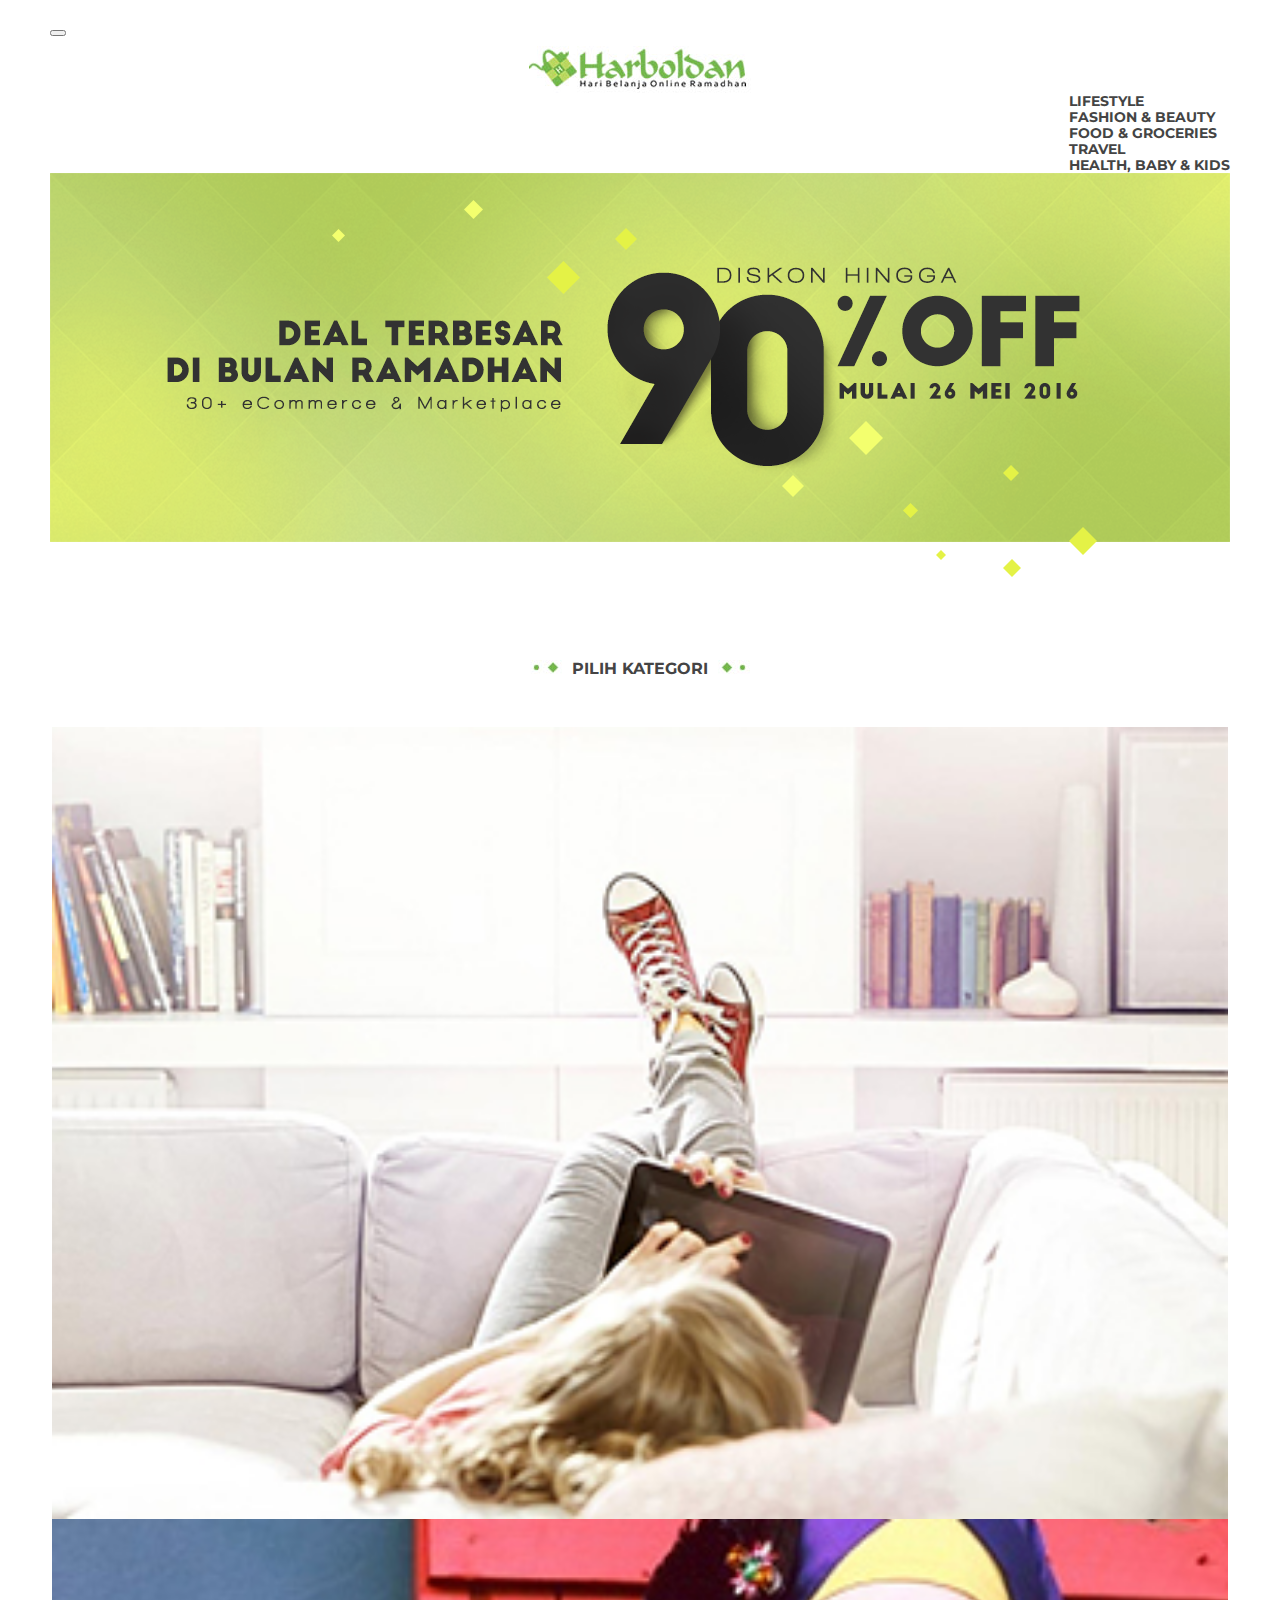
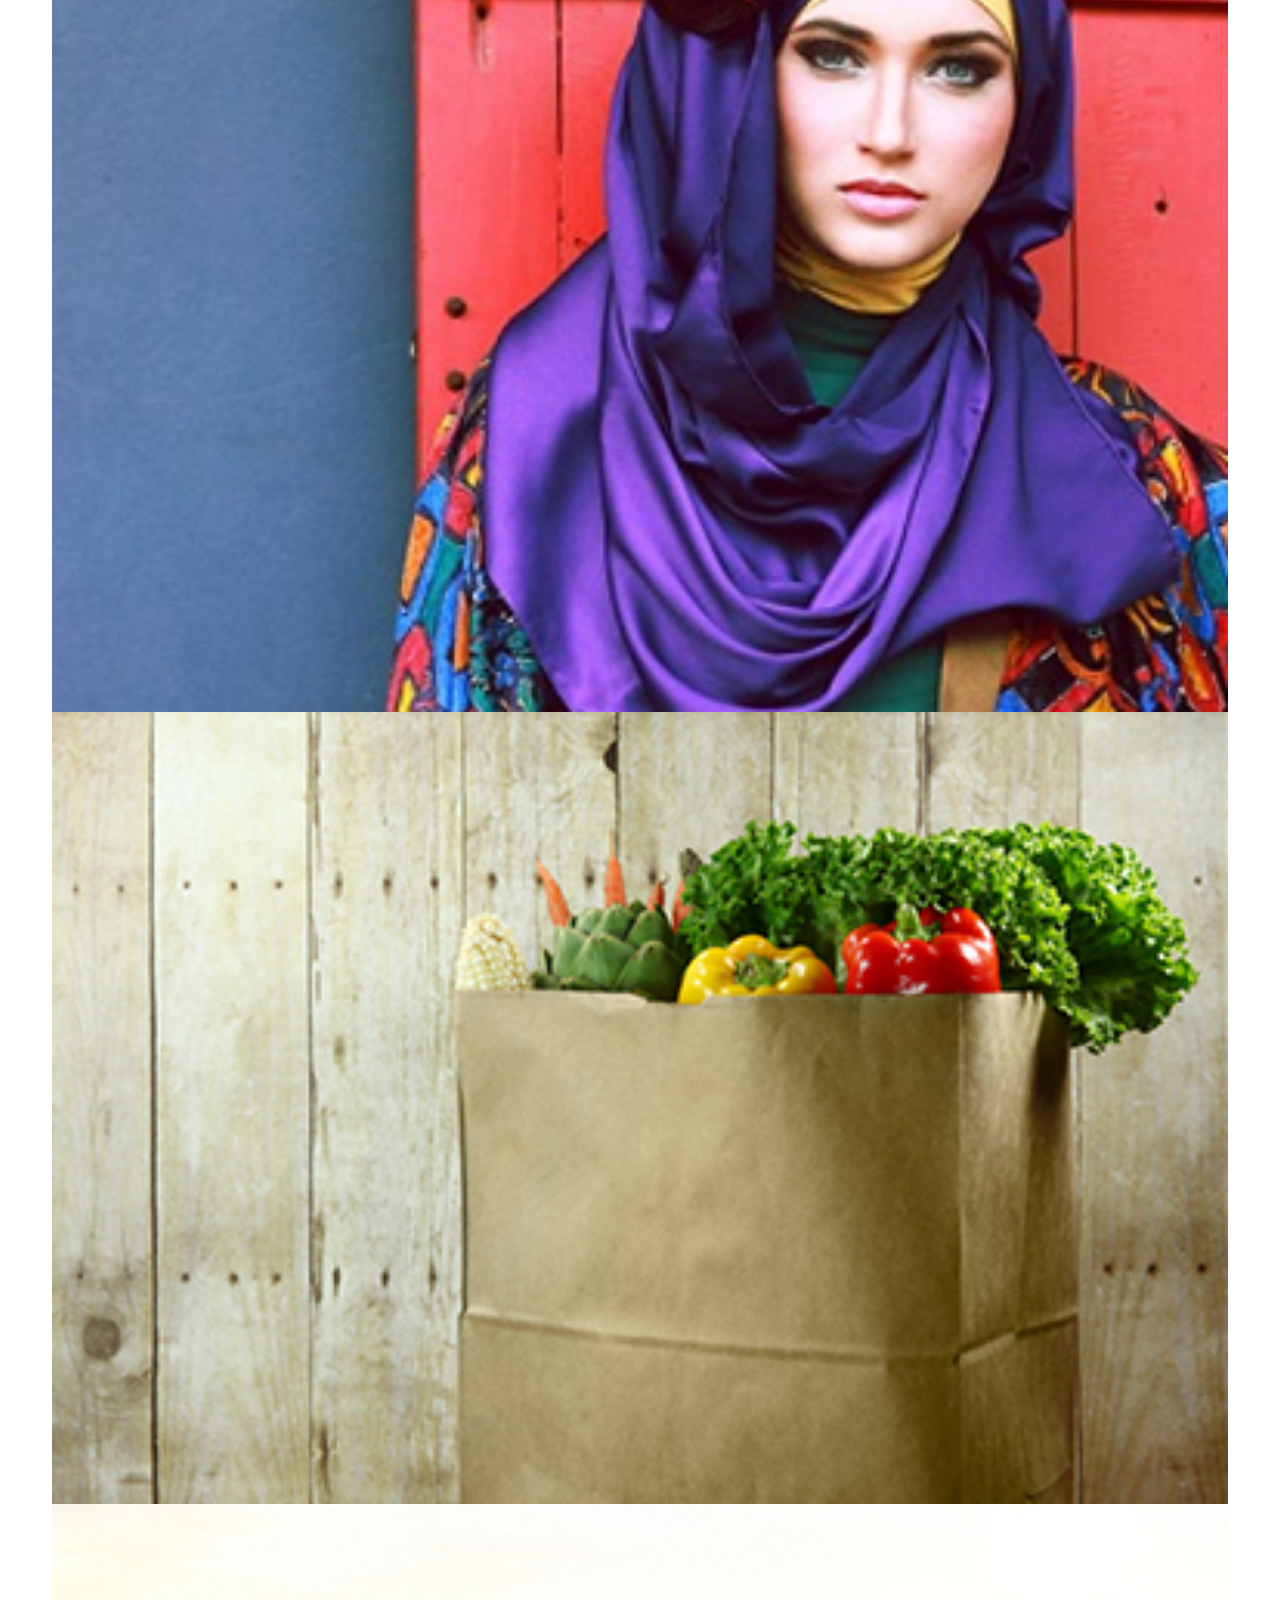
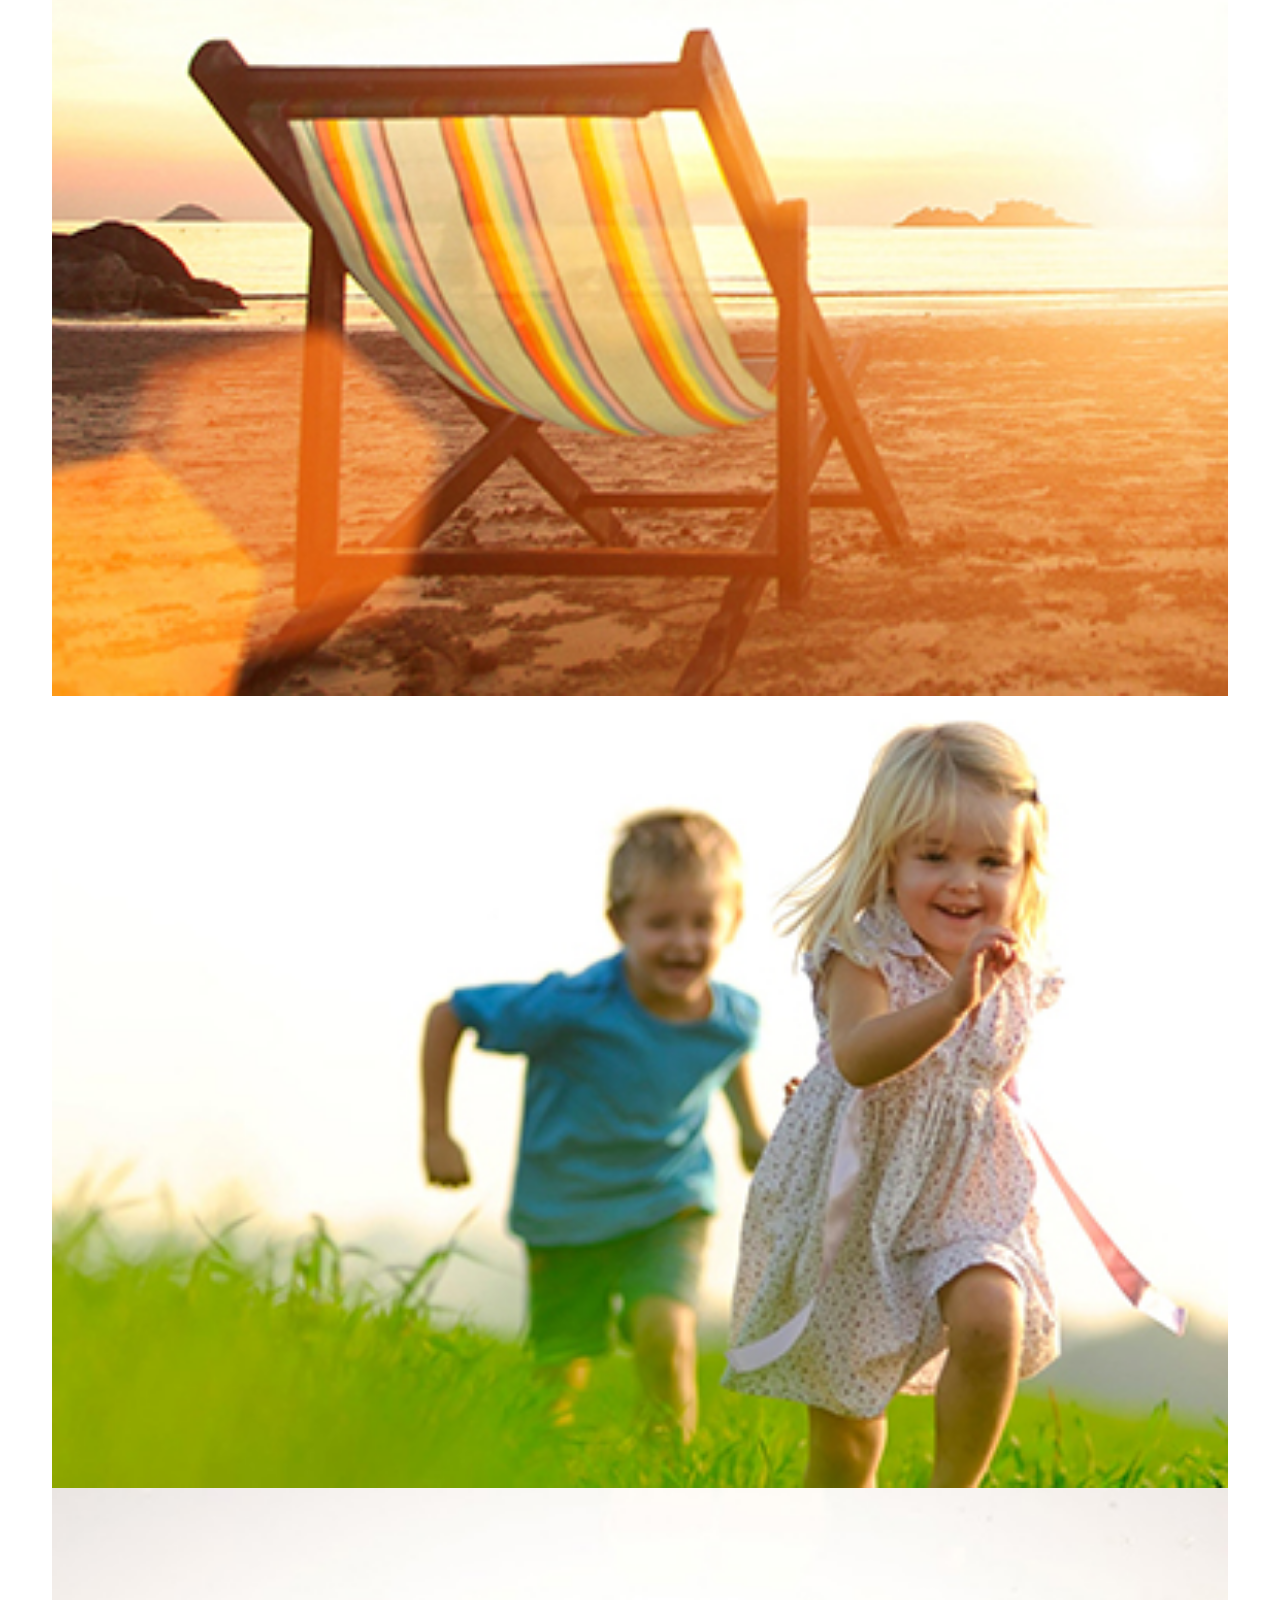
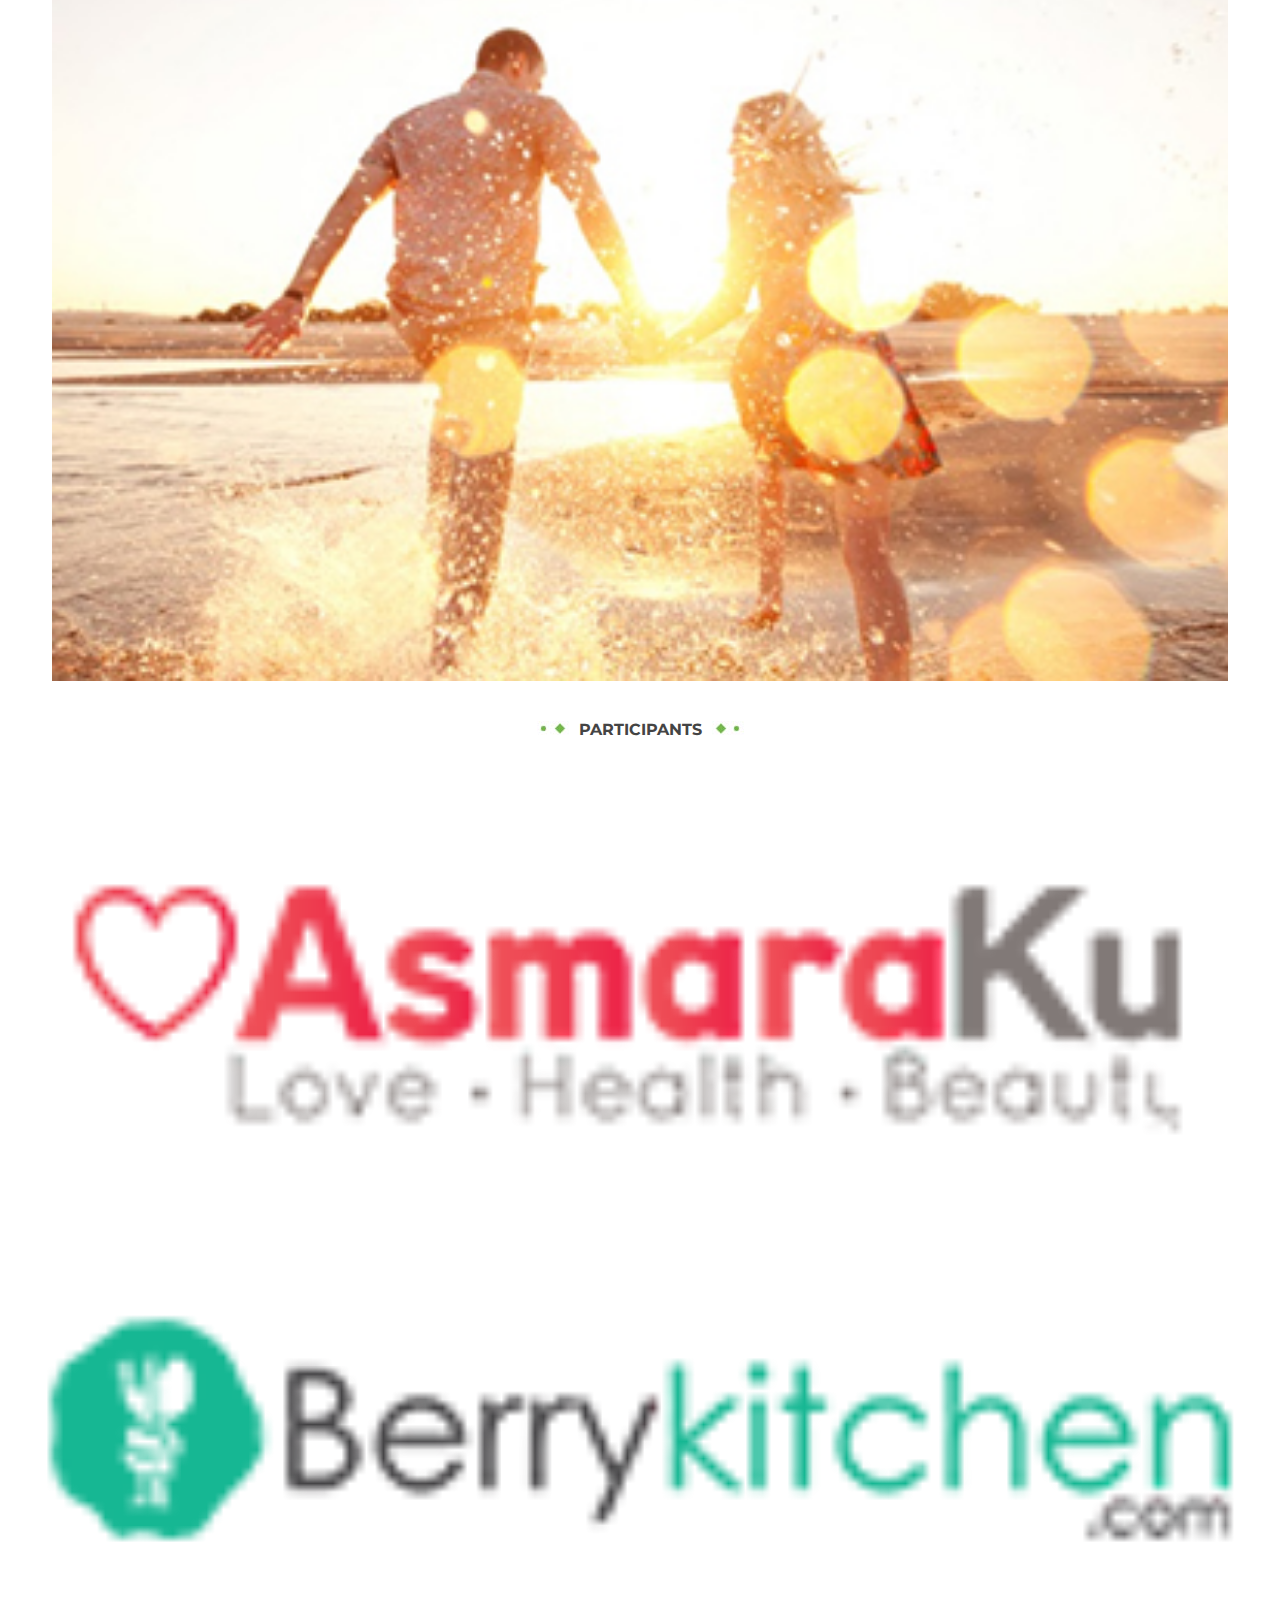
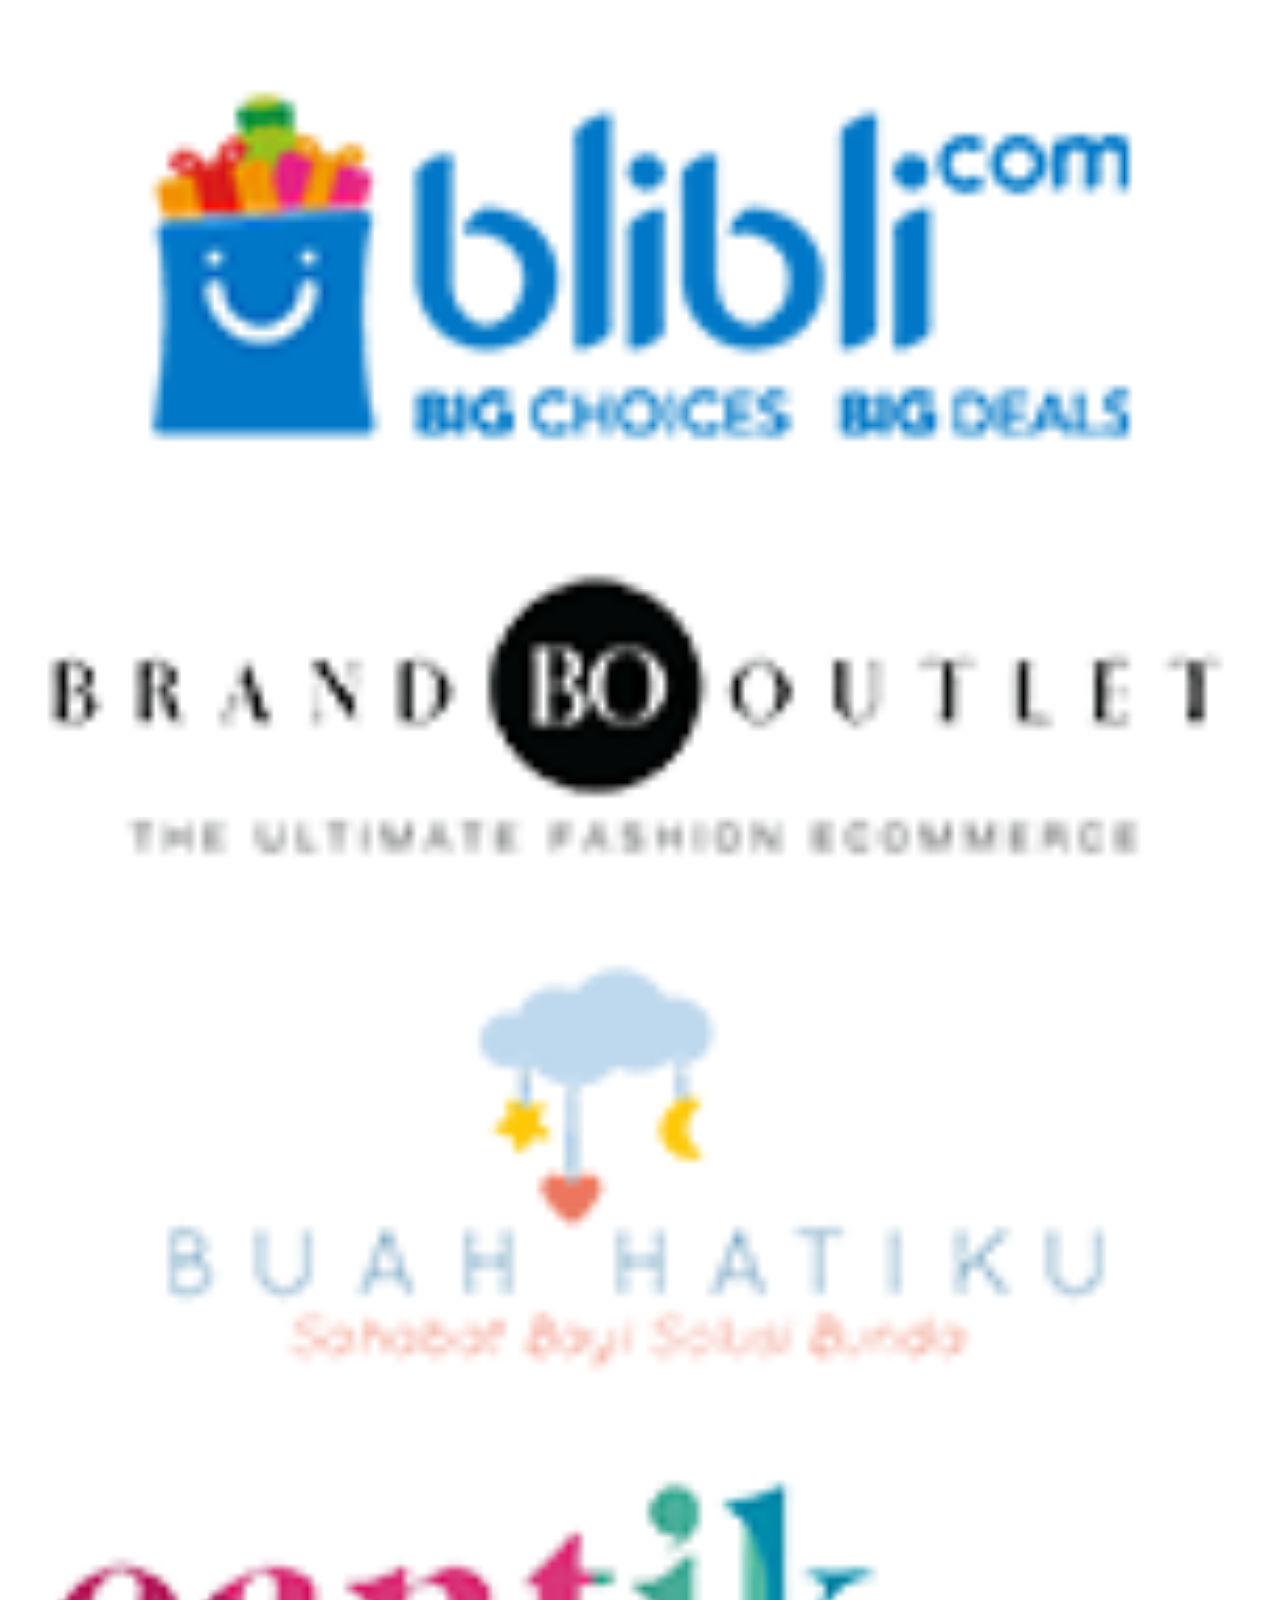
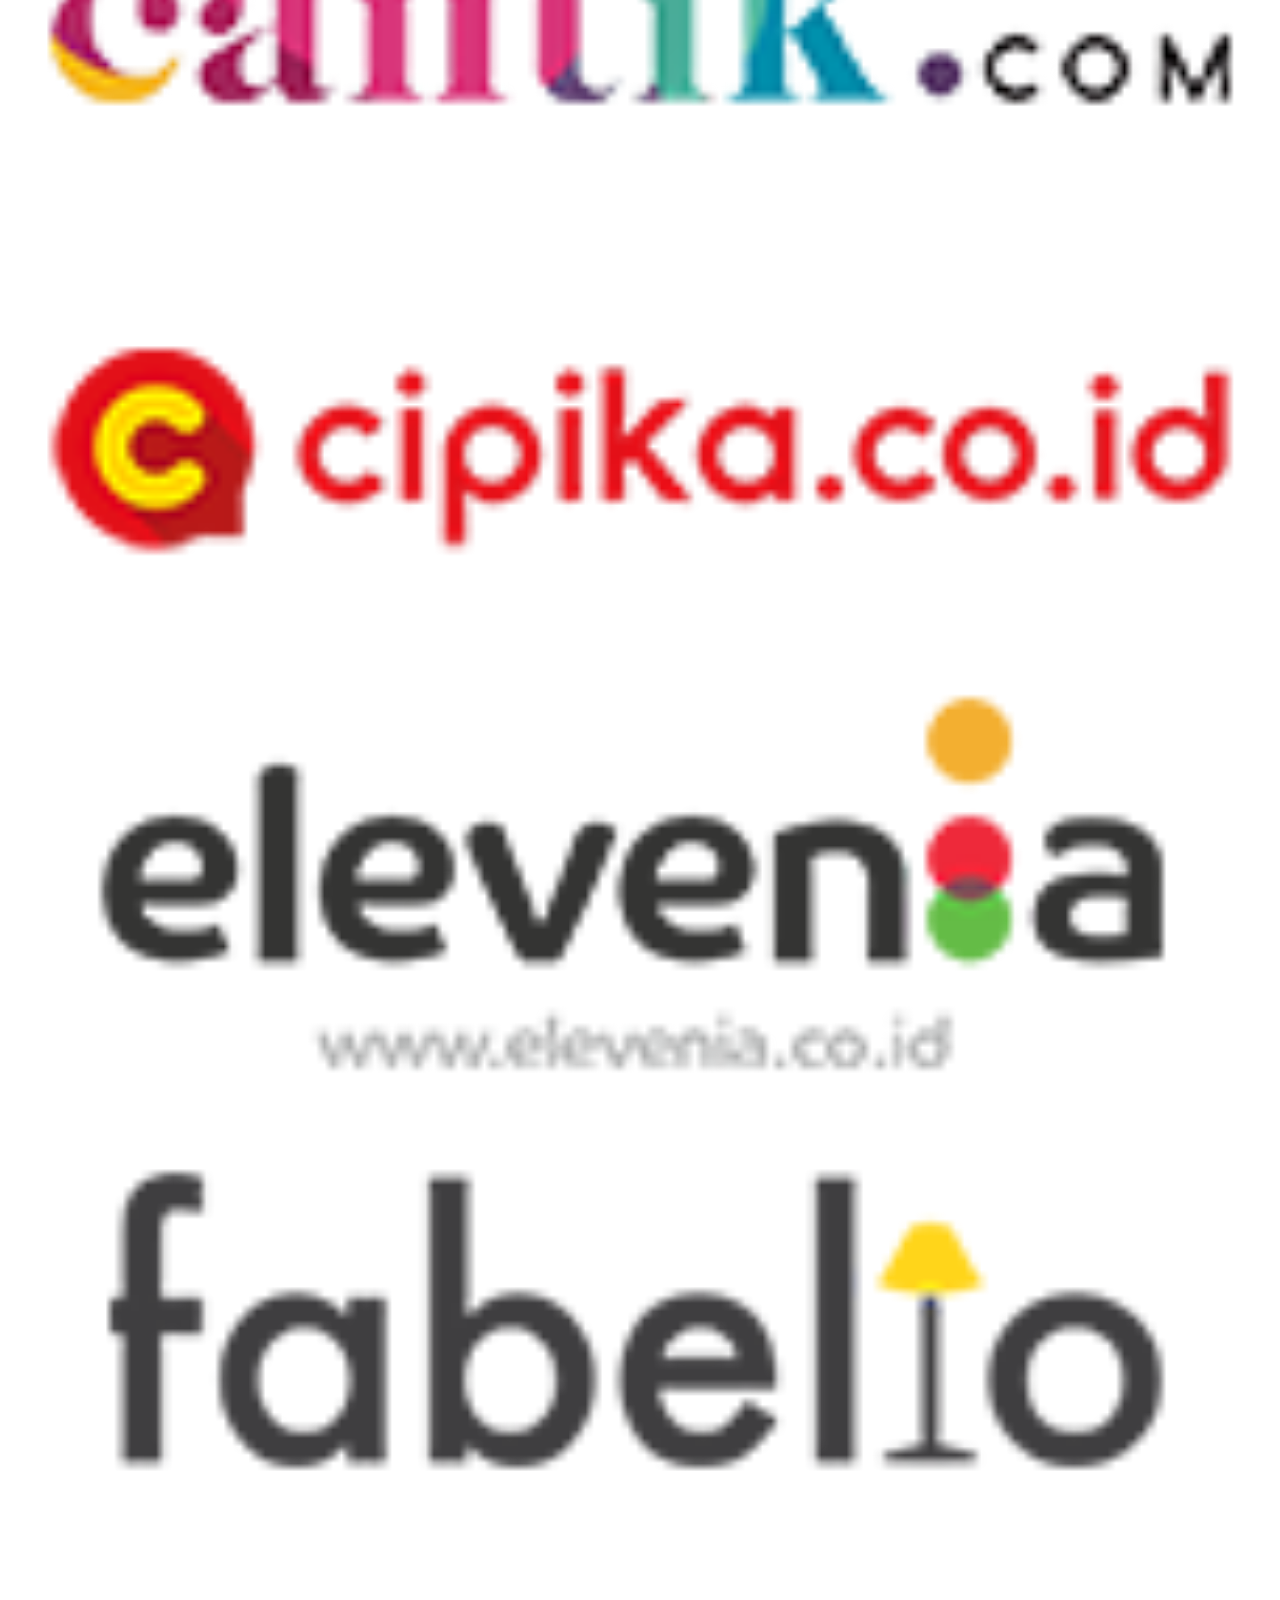
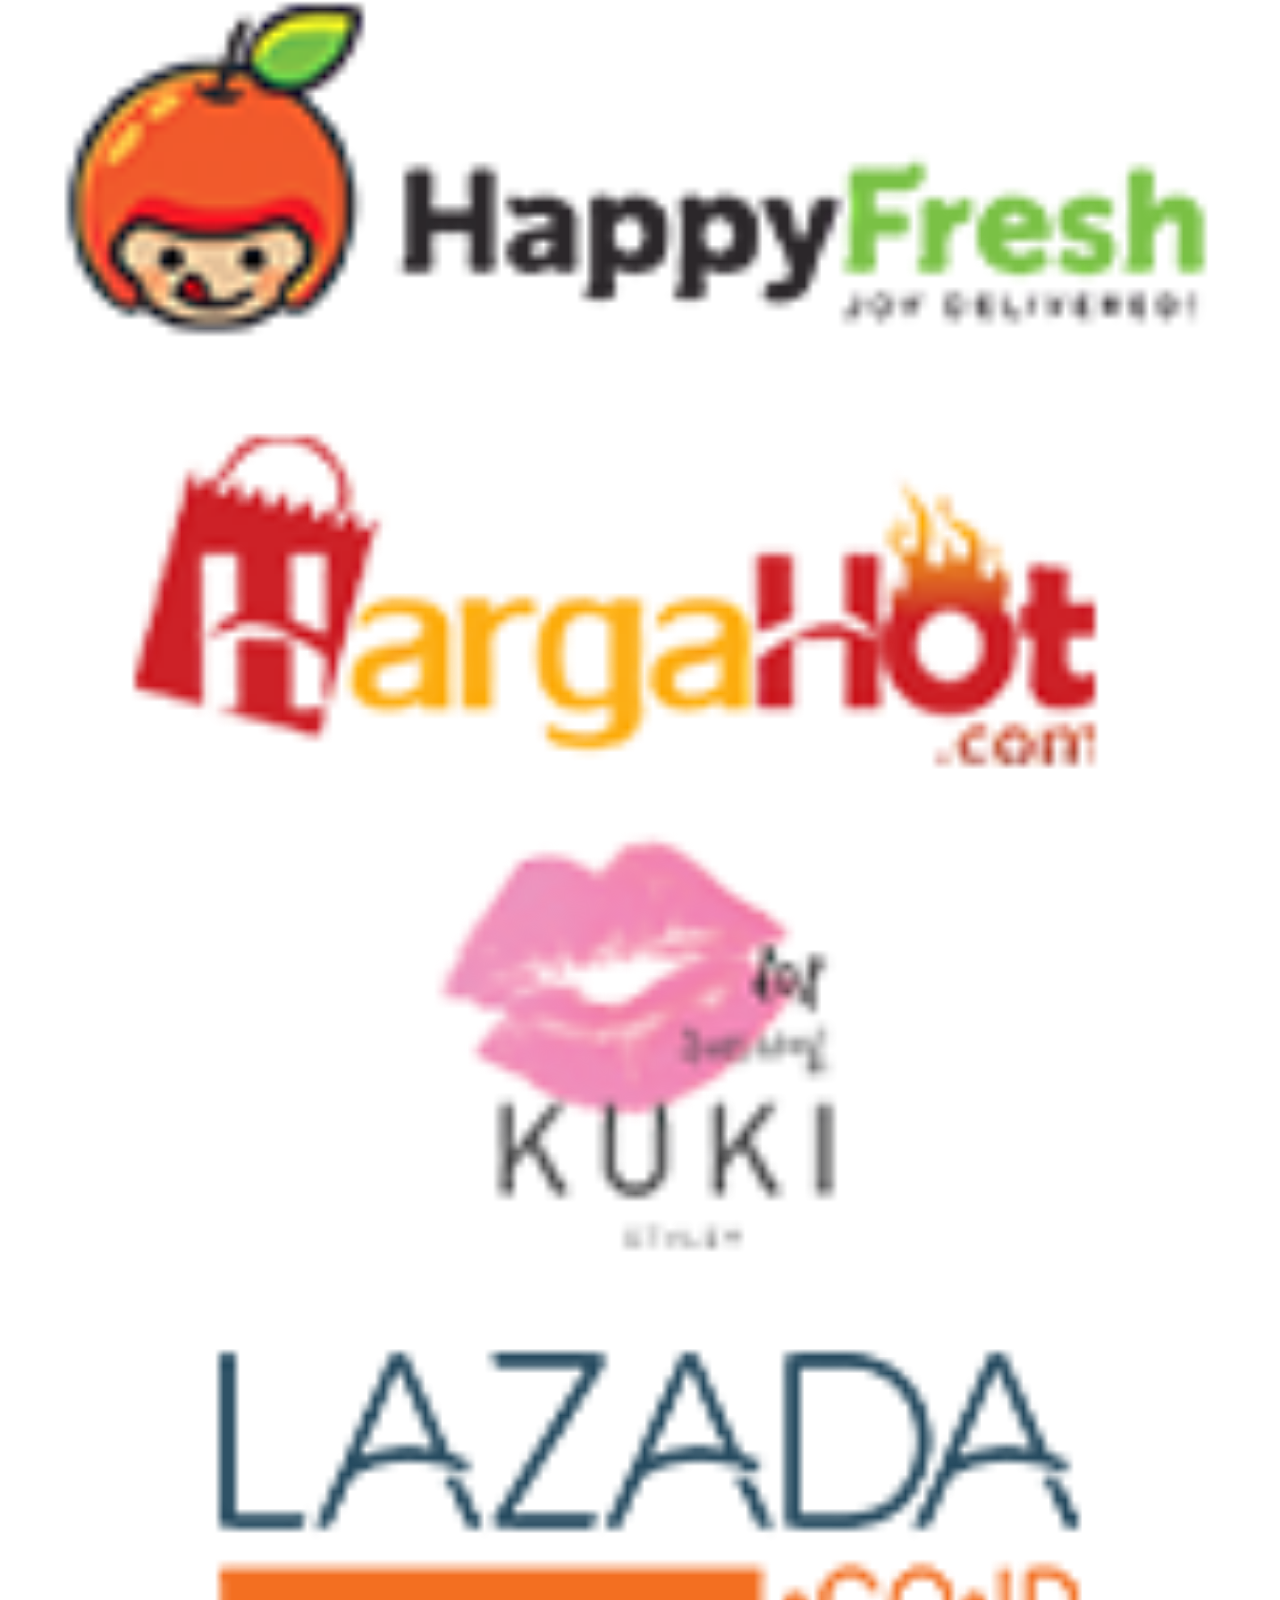
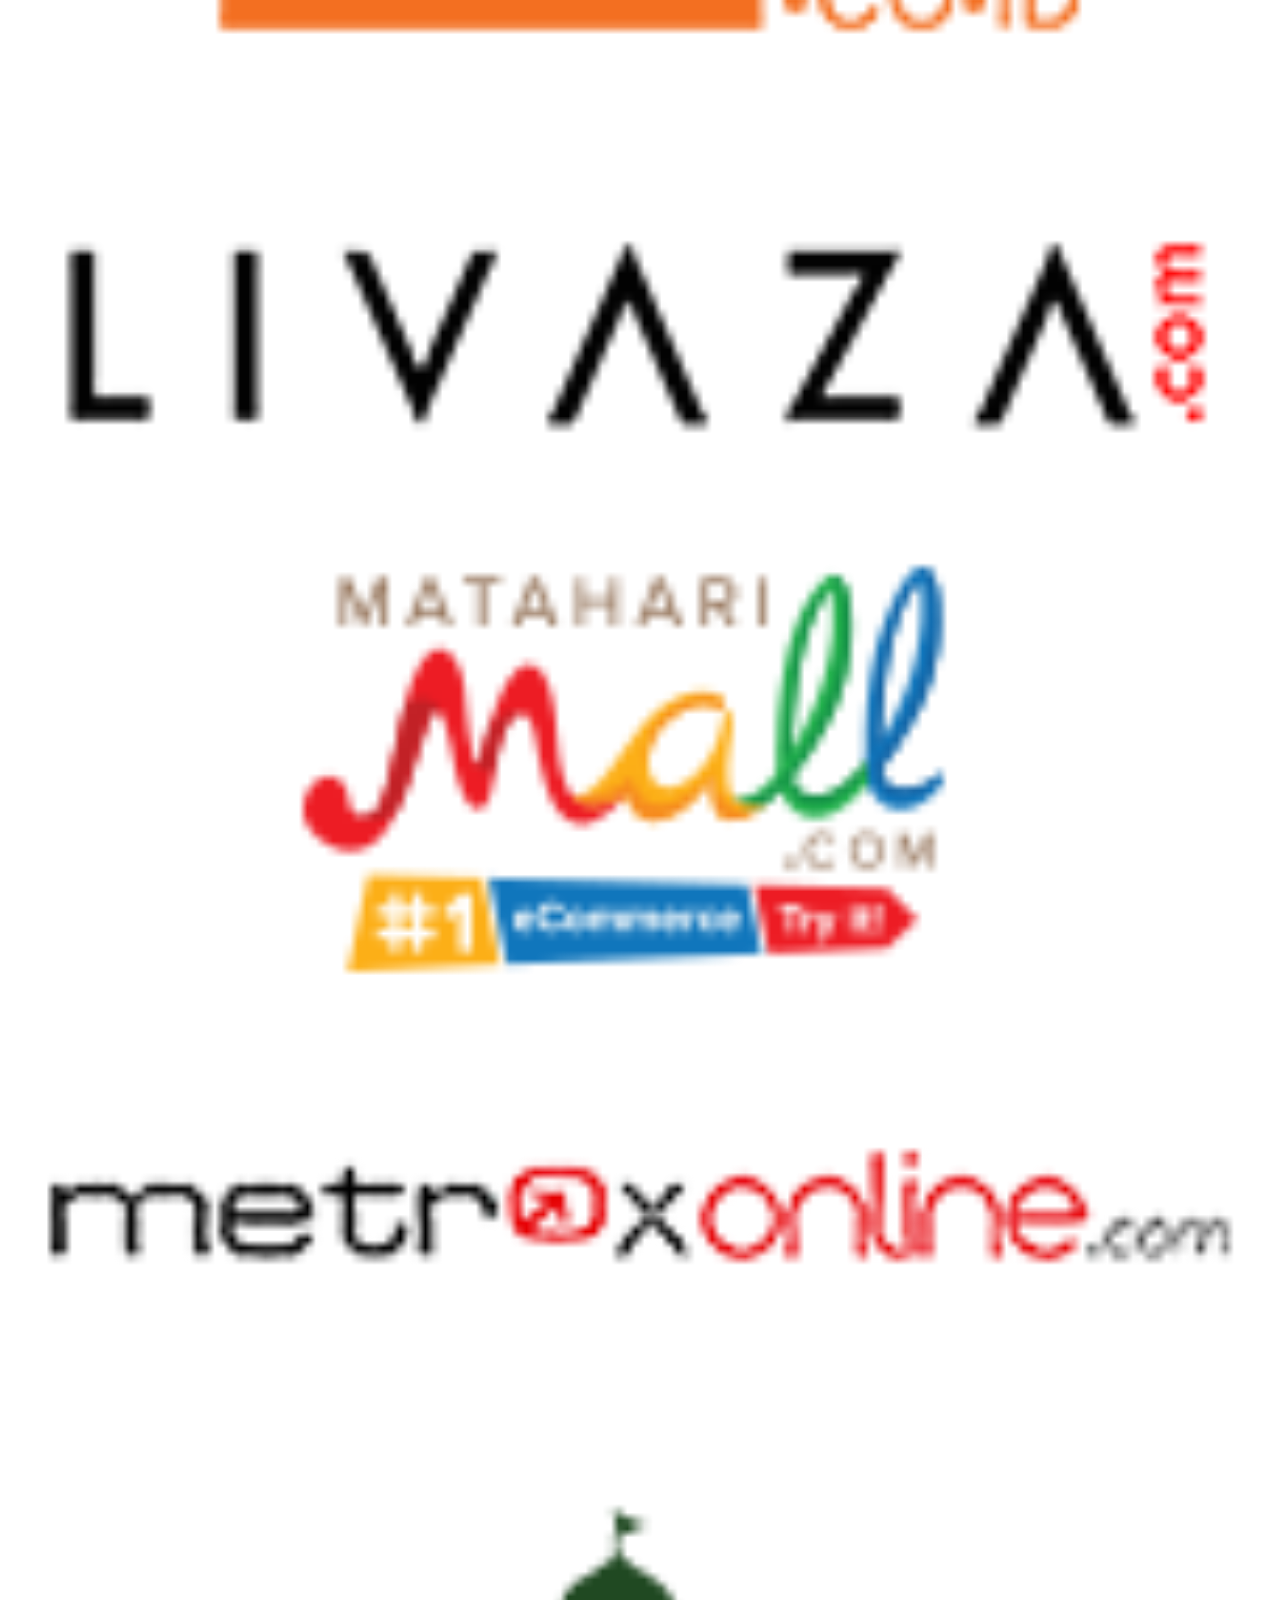
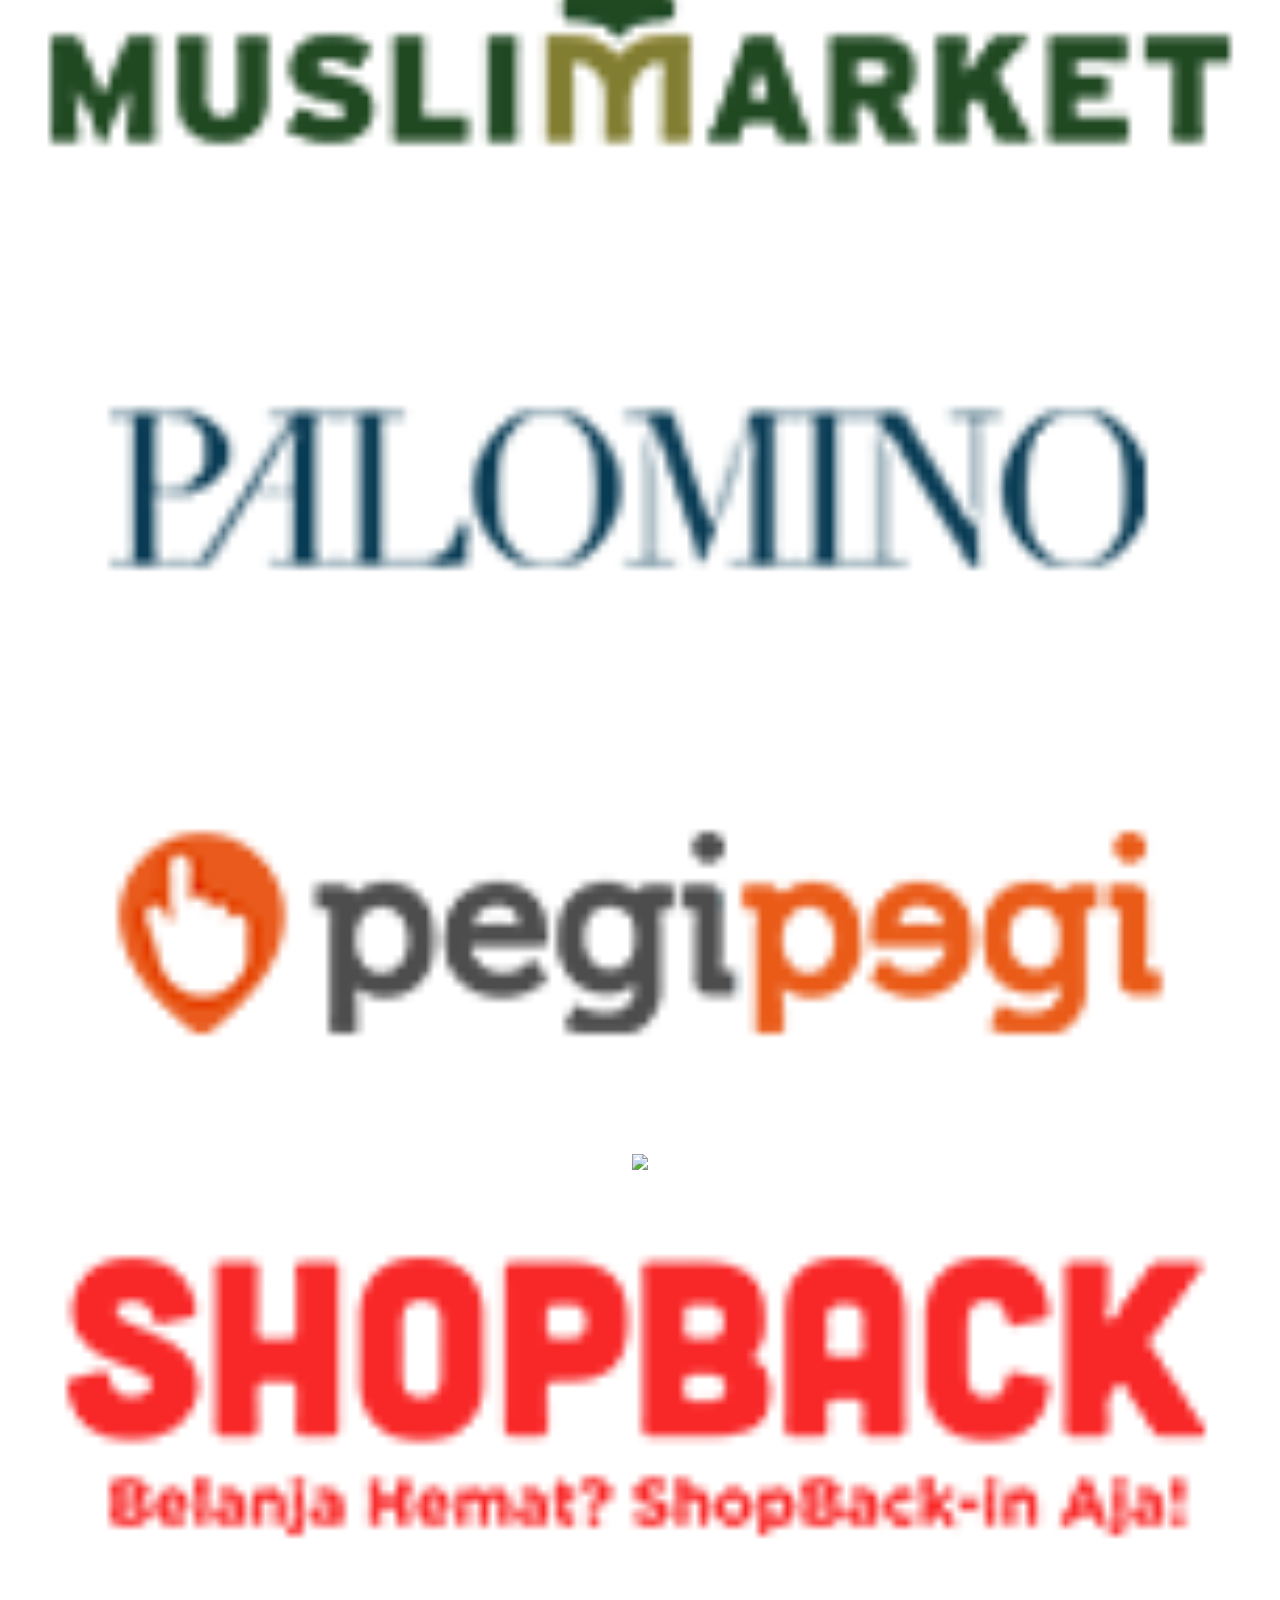
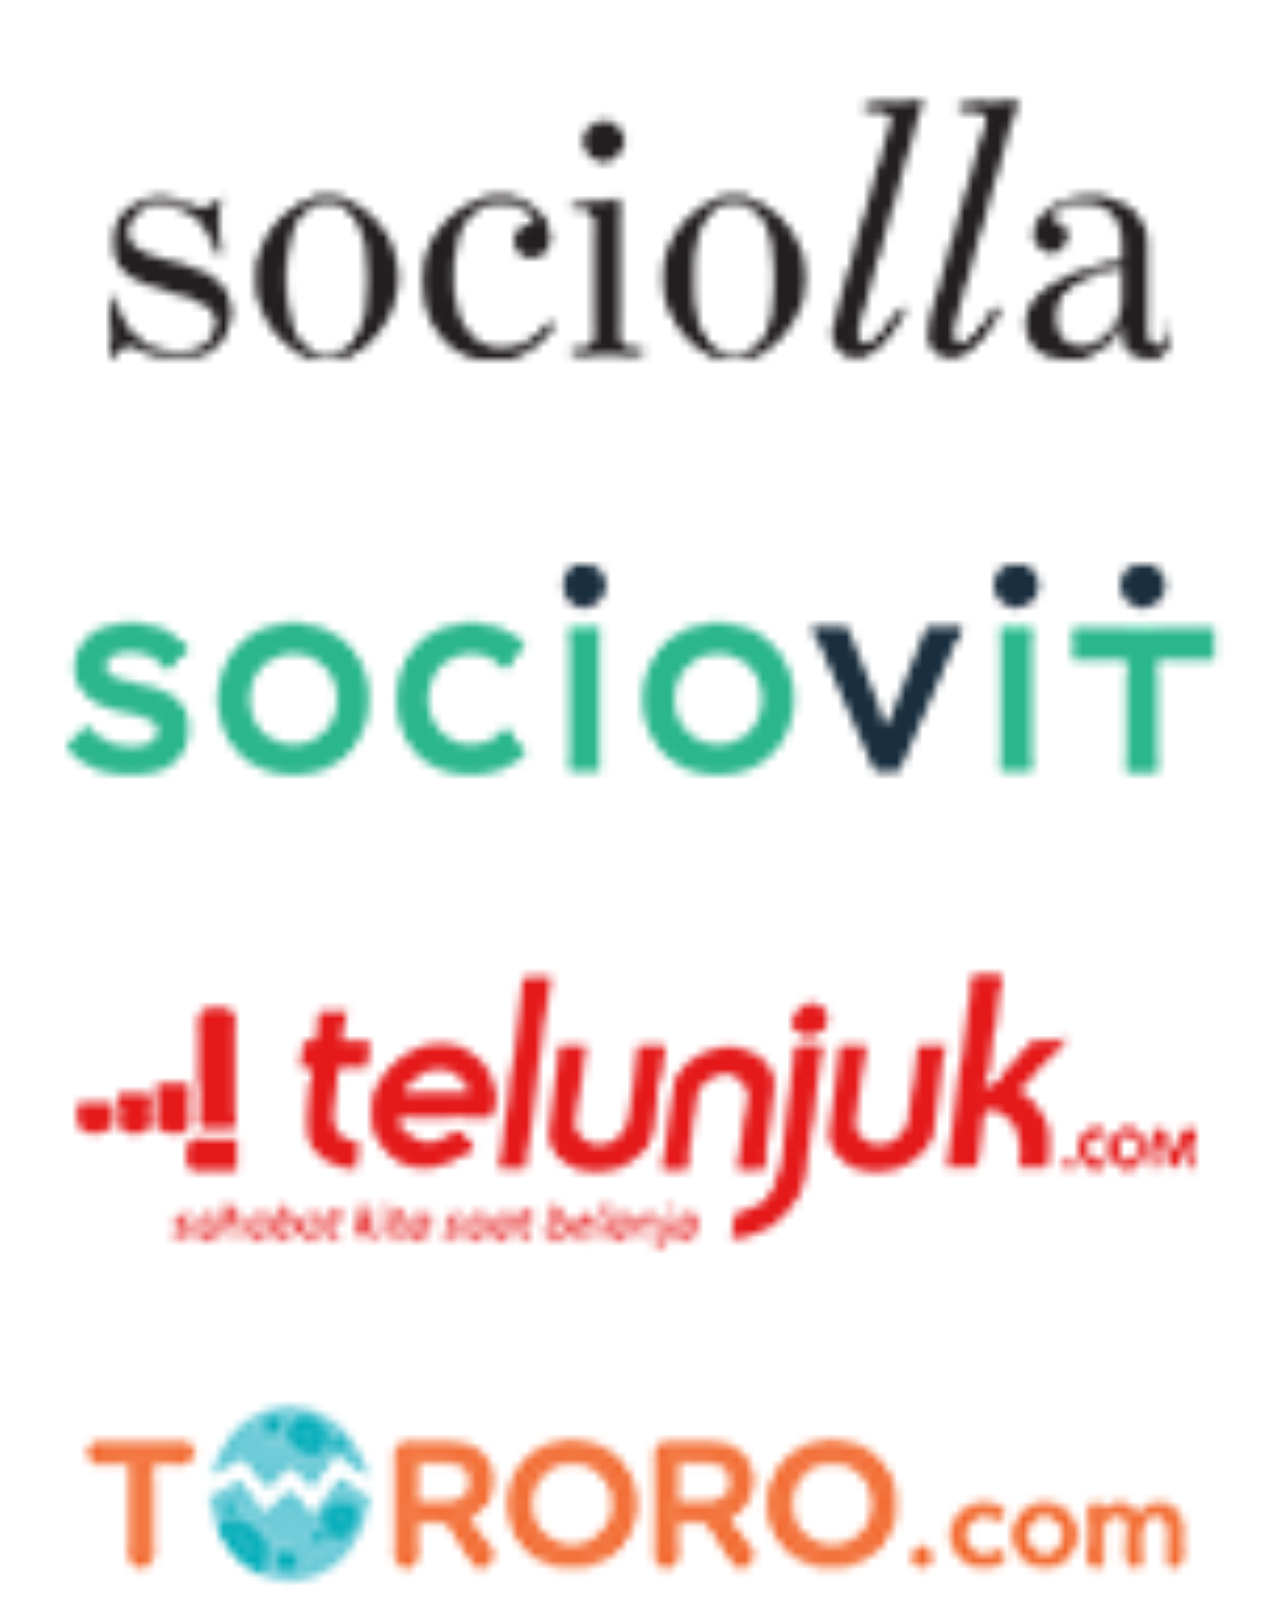
==== commit 753ea669: "many changes" ====
--- a/app/index.html
+++ b/app/index.html
@@ -2,10 +2,13 @@
 <html class="no-js" lang="">
   <head>
     <meta charset="utf-8">
-    <meta name="description" content="Promo Diskon Hari Belanja Online Ramadhan di Harboldan.com. Jual produk lifestyle, fashion, kesehatan, home & living. dll. Diskon ✔ Proses Cepat ✔ Beli Sekarang! ➤">
+    <meta name="description" content="Promo Diskon Hari Belanja Online Ramadhan di Harboldan.com. Jual produk lifestyle, fashion, kesehatan. dll. | Diskon ✔ Proses Cepat ✔ Beli Disini ➤">
     <meta name="viewport" content="width=device-width, initial-scale=1">
+    <title>Promo Diskon Hari Belanja Online Ramadhan - Harboldan.com</title>
+
+    <meta property="og:title" content="Promo Diskon Hari Belanja Online Ramadhan - Harboldan.com"/>
+    <meta property="og:description" content="Promo Diskon Hari Belanja Online Ramadhan di Harboldan.com. Jual produk lifestyle, fashion, kesehatan, home & living. dll. Diskon ✔ Proses Cepat ✔ Beli Sekarang!"/>
     <meta property="og:image" content="http://www.harboldan.com/images/mainbanner.jpg" />
-    <title>Promo Diskon Hari Belanja Online Ramadhan - Harboldan.com</title>
 
     <link rel="apple-touch-icon" href="apple-touch-icon.png">
     <link href='https://fonts.googleapis.com/css?family=Montserrat:400,700' rel='stylesheet' type='text/css'>
@@ -30,6 +33,8 @@
     <script src="//load.sumome.com/"
       data-sumo-site-id="e4d03c8db64af20034262c5c025056250d04624d6a90f647baf98eade4787393"
       async="async"></script>
+
+    <meta name="google-site-verification" content="okqoz6oNh-tXgXO0aR5Y1G6c5jY7uIAMwY2YcKV61D4" />
   </head>
   <body>
     <!--[if lt IE 10]>
@@ -131,54 +136,64 @@
         <div class="row">
           <div class="category_banner">
             <div class="banner_item col-md-4 col-xs-12">
-              <div class="hovereffect">
-                  <img class="img-responsive" src="images/mbanner_lifestyle.jpg" alt="">
-                  <div class="overlay">
-                     <h2>LIFESTYLE</h2>
-                     <a class="info" href="lifestyle.html">SHOW</a>
-                  </div>
-              </div>              
+              <a href="lifestyle.html">
+                <div class="hovereffect">
+                    <img class="img-responsive" src="images/mbanner_lifestyle.jpg" alt="">
+                    <div class="overlay">
+                       <h2>LIFESTYLE</h2>
+                       <span class="info">SHOW</span>
+                    </div>
+                </div>
+              </a>             
             </div>
 
             <div class="banner_item col-md-4 col-xs-12">
-              <div class="hovereffect">
-                  <img class="img-responsive" src="images/mbanner_fashion_beauty.jpg" alt="">
-                  <div class="overlay">
-                     <h2>FASHION & BEAUTY</h2>
-                     <a class="info" href="fashion-beauty.html">SHOW</a>
-                  </div>
-              </div>              
+              <a href="fashion-beauty.html">
+                <div class="hovereffect">
+                    <img class="img-responsive" src="images/mbanner_fashion_beauty.jpg" alt="">
+                    <div class="overlay">
+                       <h2>FASHION & BEAUTY</h2>
+                       <span class="info" >SHOW</span>
+                    </div>
+                </div>
+              </a>
             </div>
 
             <div class="banner_item col-md-4 col-xs-12">
-              <div class="hovereffect">
-                  <img class="img-responsive" src="images/mbanner_food_groceries.jpg" alt="">
-                  <div class="overlay">
-                     <h2>FOOD & GROCERIES</h2>
-                     <a class="info" href="food-groceries.html">SHOW</a>
-                  </div>
-              </div>              
+              <a href="food-groceries.html">
+                <div class="hovereffect">
+                    <img class="img-responsive" src="images/mbanner_food_groceries.jpg" alt="">
+                    <div class="overlay">
+                       <h2>FOOD & GROCERIES</h2>
+                       <span class="info">SHOW</span>
+                    </div>
+                </div>     
+              </a>         
             </div>
 
             <div class="banner_item col-md-4 col-xs-12">
-              <div class="hovereffect">
-                  <img class="img-responsive" src="images/mbanner_travel.jpg" alt="">
-                  <div class="overlay">
-                     <h2>TRAVEL</h2>
-                     <a class="info" href="travel.html">SHOW</a>
-                  </div>
-              </div>              
+              <a href="travel.html">
+                <div class="hovereffect">
+                    <img class="img-responsive" src="images/mbanner_travel.jpg" alt="">
+                    <div class="overlay">
+                       <h2>TRAVEL</h2>
+                       <span class="info">SHOW</span>
+                    </div>
+                </div>
+              </a>       
             </div>
 
 
             <div class="banner_item col-md-4 col-xs-12">
-              <div class="hovereffect">
-                  <img class="img-responsive" src="images/mbanner_health_baby_kids.jpg" alt="">
-                  <div class="overlay">
-                     <h2>HEALTH, BABY & KIDS</h2>
-                     <a class="info" href="health-baby-kids.html">SHOW</a>
-                  </div>
-              </div>              
+              <a href="health-baby-kids.html">
+                <div class="hovereffect">
+                    <img class="img-responsive" src="images/mbanner_health_baby_kids.jpg" alt="">
+                    <div class="overlay">
+                       <h2>HEALTH, BABY & KIDS</h2>
+                       <span class="info">SHOW</span>
+                    </div>
+                </div>
+              </a>
             </div>
             
             
@@ -186,13 +201,15 @@
              
 
              <div class="banner_item col-md-4 col-xs-12">
-              <div class="hovereffect">
-                  <img class="img-responsive" src="images/mbanner_see_all.jpg" alt="">
-                  <div class="overlay">
-                     <h2>SEE ALL</h2>
-                     <a class="info" href="see-all.html">SHOW</a>
-                  </div>
-              </div>              
+              <a href="see-all.html">
+                <div class="hovereffect">
+                    <img class="img-responsive" src="images/mbanner_see_all.jpg" alt="">
+                    <div class="overlay">
+                       <h2>SEE ALL</h2>
+                       <span class="info" >SHOW</span>
+                    </div>
+                </div>
+              </a>           
             </div>
 
      
@@ -231,6 +248,7 @@
           <a href="https://www.muslimarket.com" class="col-md-2 col-xs-6" target="_blank"><img src="images/participants/muslimarket.png"/></a>
           <a href="http://palominobag.com/" class="col-md-2 col-xs-6" target="_blank"><img src="images/participants/palomino.png"/></a>
           <a href="http://pegipegi.com" class="col-md-2 col-xs-6" target="_blank"><img src="images/participants/pegipegi.png"/></a>
+          <a href="http://www.pricearea.com/" class="col-md-2 col-xs-6" target="_blank"><img src="images/participants/pricearea.png"/></a>
           <a href="https://www.shopback.co.id/" class="col-md-2 col-xs-6" target="_blank"><img src="images/participants/shopback.png"/></a>
           <a href="http://sociolla.com" class="col-md-2 col-xs-6" target="_blank"><img src="images/participants/sociolla.png"/></a>
           <a href="http://sociovit.com" class="col-md-2 col-xs-6" target="_blank"><img src="images/participants/sociovit.png"/></a>
@@ -254,13 +272,15 @@
             
 
             <div class="banner_item col-md-6 col-xs-12">
+              <a href="opera.html">
               <div class="hovereffect">
                   <img class="img-responsive" src="images/mbanner_opera.jpg" alt="">
                   <div class="overlay">
-                     <h2>OPERA PROMO</h2>
-                     <a class="info" href="opera.html">SHOW</a>
+                      
+                      <span class="info">SHOW</span>
                   </div>
-              </div>              
+              </div> 
+              </a>             
             </div>       
 
      
@@ -372,5 +392,16 @@
     <!-- build:js scripts/main.js -->
       <script src="scripts/main.js"></script>
     <!-- endbuild -->
+
+    <!-- Google Tag Manager -->
+    <noscript><iframe src="//www.googletagmanager.com/ns.html?id=GTM-KZNVTQ"
+    height="0" width="0" style="display:none;visibility:hidden"></iframe></noscript>
+    <script>(function(w,d,s,l,i){w[l]=w[l]||[];w[l].push({'gtm.start':
+    new Date().getTime(),event:'gtm.js'});var f=d.getElementsByTagName(s)[0],
+    j=d.createElement(s),dl=l!='dataLayer'?'&l='+l:'';j.async=true;j.src=
+    '//www.googletagmanager.com/gtm.js?id='+i+dl;f.parentNode.insertBefore(j,f);
+    })(window,document,'script','dataLayer','GTM-KZNVTQ');</script>
+    <!-- End Google Tag Manager -->
+    
   </body>
 </html>
--- a/app/styles/style.css
+++ b/app/styles/style.css
@@ -500,7 +500,8 @@
 /*
 	custom
 */
-	.banner_item{
+	@media (min-width: 900px) {
+		.banner_item{
 		padding: 10px 10px;
 	}
 	
@@ -514,17 +515,21 @@
 	cursor:default;
 	}
 
+	a .hovereffect {
+		cursor:pointer;
+	}
+
 	.hovereffect .overlay {
-	width:100%;
-	height:100%;
-	position:absolute;
-	overflow:hidden;
-	top:0;
-	left:0;
-	opacity:0;
-	background-color:rgba(0,0,0,0.5);
-	-webkit-transition:all .4s ease-in-out;
-	transition:all .4s ease-in-out
+		width:100%;
+		height:100%;
+		position:absolute;
+		overflow:hidden;
+		top:0;
+		left:0;
+		opacity:0;
+		background-color:rgba(0,0,0,0.5);
+		-webkit-transition:all .4s ease-in-out;
+		transition:all .4s ease-in-out
 	}
 
 	.hovereffect img {
@@ -549,7 +554,7 @@
 	padding:10px;
 	}
 
-	.hovereffect a.info {
+	.hovereffect span.info {
 	text-decoration:none;
 	display:inline-block;
 	text-transform:uppercase;
@@ -564,7 +569,7 @@
 	padding:7px 14px;
 	}
 
-	.hovereffect a.info:hover {
+	.hovereffect span.info:hover {
 	box-shadow:0 0 5px #fff;
 	}
 
@@ -579,7 +584,7 @@
 	filter:alpha(opacity=100);
 	}
 
-	.hovereffect:hover h2,.hovereffect:hover a.info {
+	.hovereffect:hover h2,.hovereffect:hover span.info {
 	opacity:1;
 	filter:alpha(opacity=100);
 	-ms-transform:translatey(0);
@@ -619,10 +624,11 @@
 	.category_banner a{
 		margin-bottom: 10px;
 	}
-
-
-
-	@media (max-width: 767px) {
+	}
+
+
+
+	@media (max-width: 900px) {
 		.navbar-default .navbar-collapse, .navbar-default .navbar-form{
 			margin: 0 auto;
 	    	
@@ -632,7 +638,40 @@
 			float: none !important;
 			text-align: center;
 		}
-	}
+
+		.hovereffect h2 {
+			text-transform:uppercase;
+			color:#fff;
+			text-align:center;
+			position:relative;
+			font-size:17px;
+			top: 50%;
+
+			background-color: rgba(0,0,0,.6);
+			-webkit-transform:translatey(-100px);
+			-ms-transform:translatey(-100px);
+			transform:translatey(-100%);
+			-webkit-transition:all .2s ease-in-out;
+			transition:all .2s ease-in-out;
+			padding:10px;
+			
+		}
+
+		.hovereffect a {
+			display: none;
+		}
+
+		a:hover {
+			text-decoration: none;
+		}
+
+		.hovereffect span {
+			display: none;
+		}
+
+	}
+
+
 
 	
 	
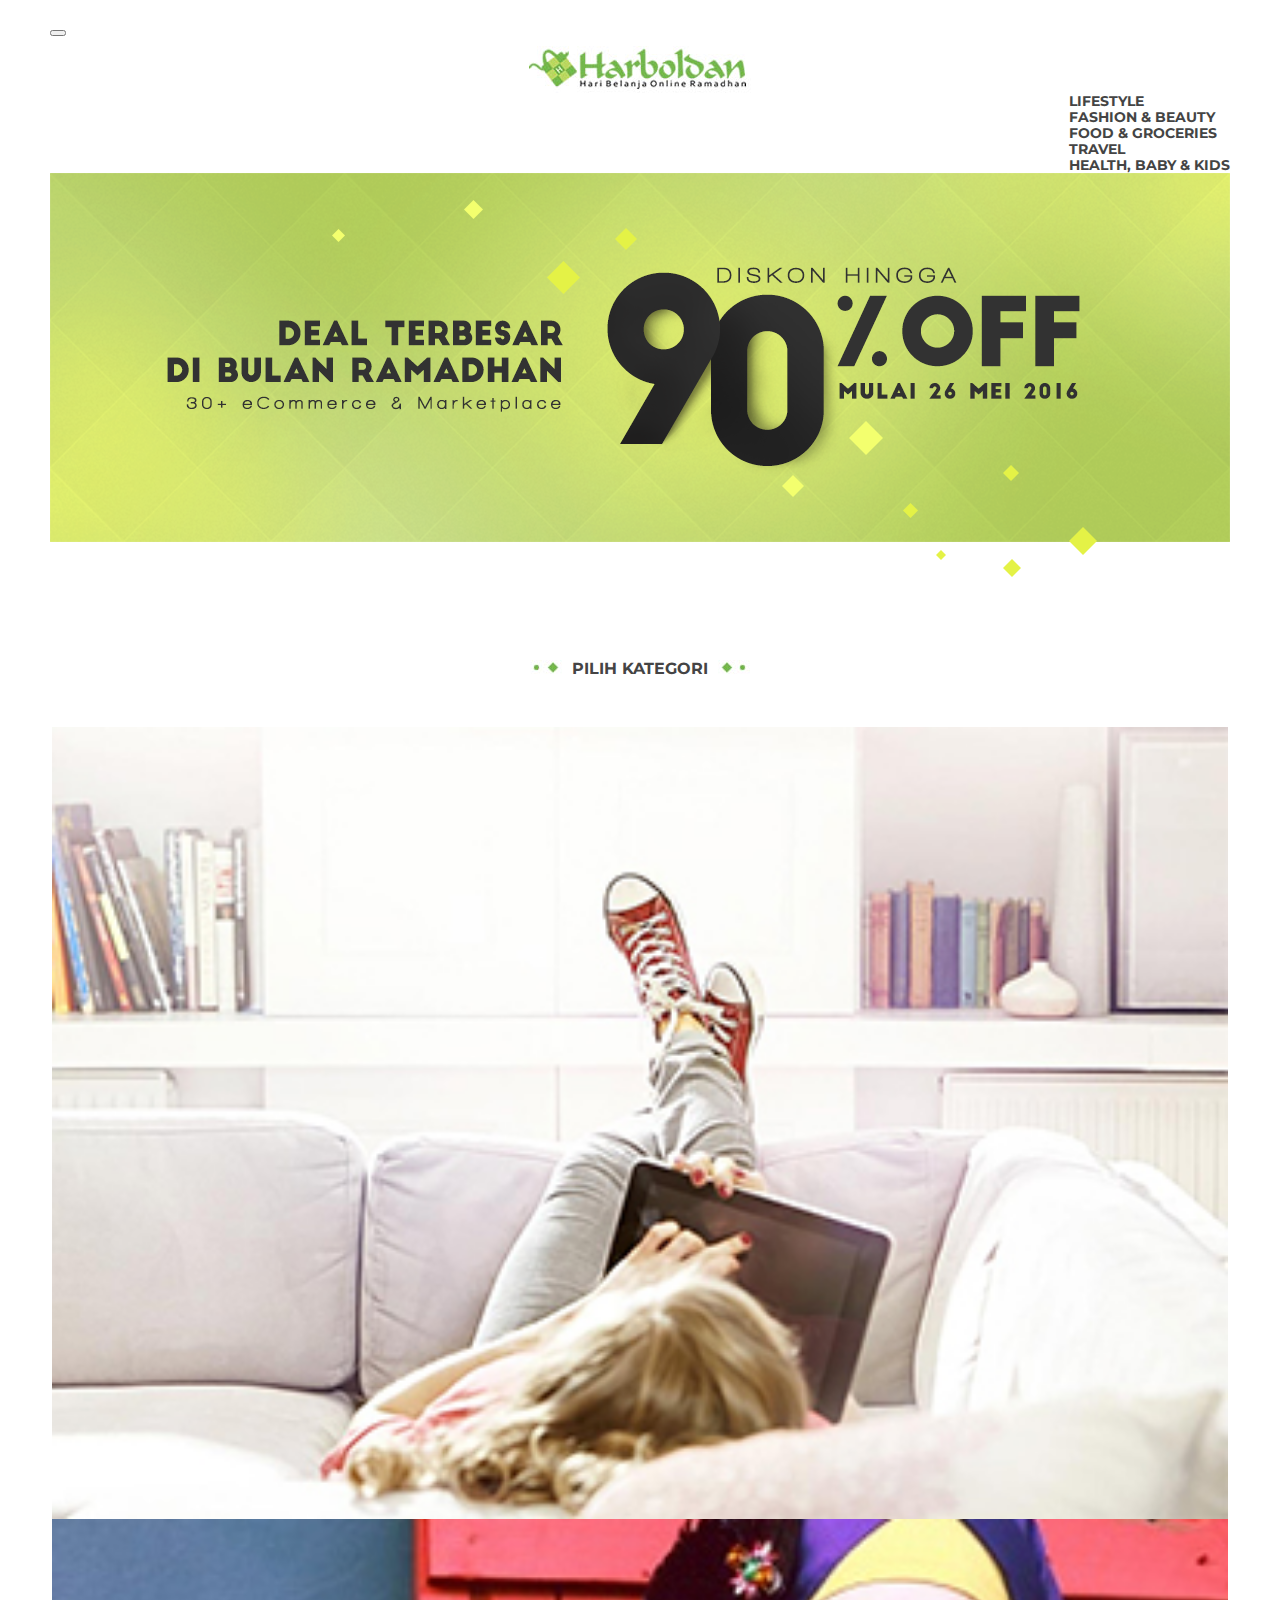
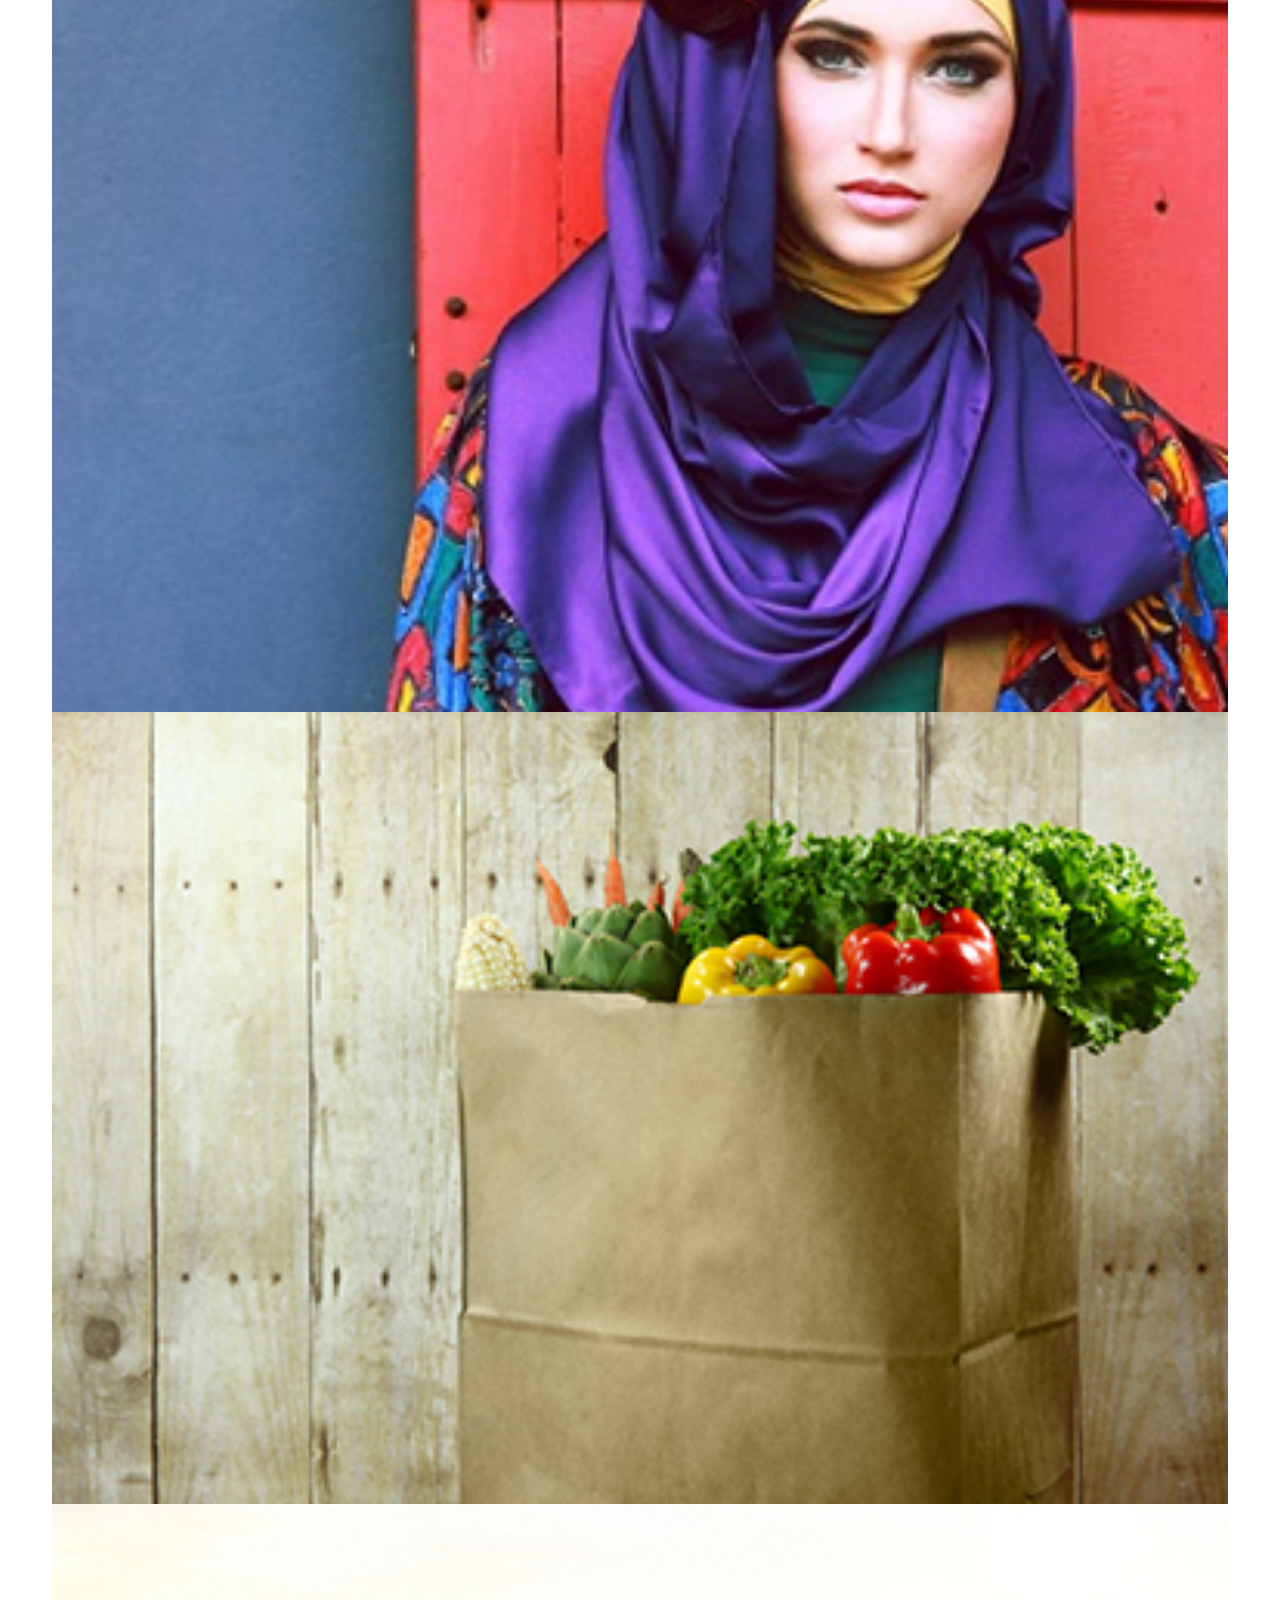
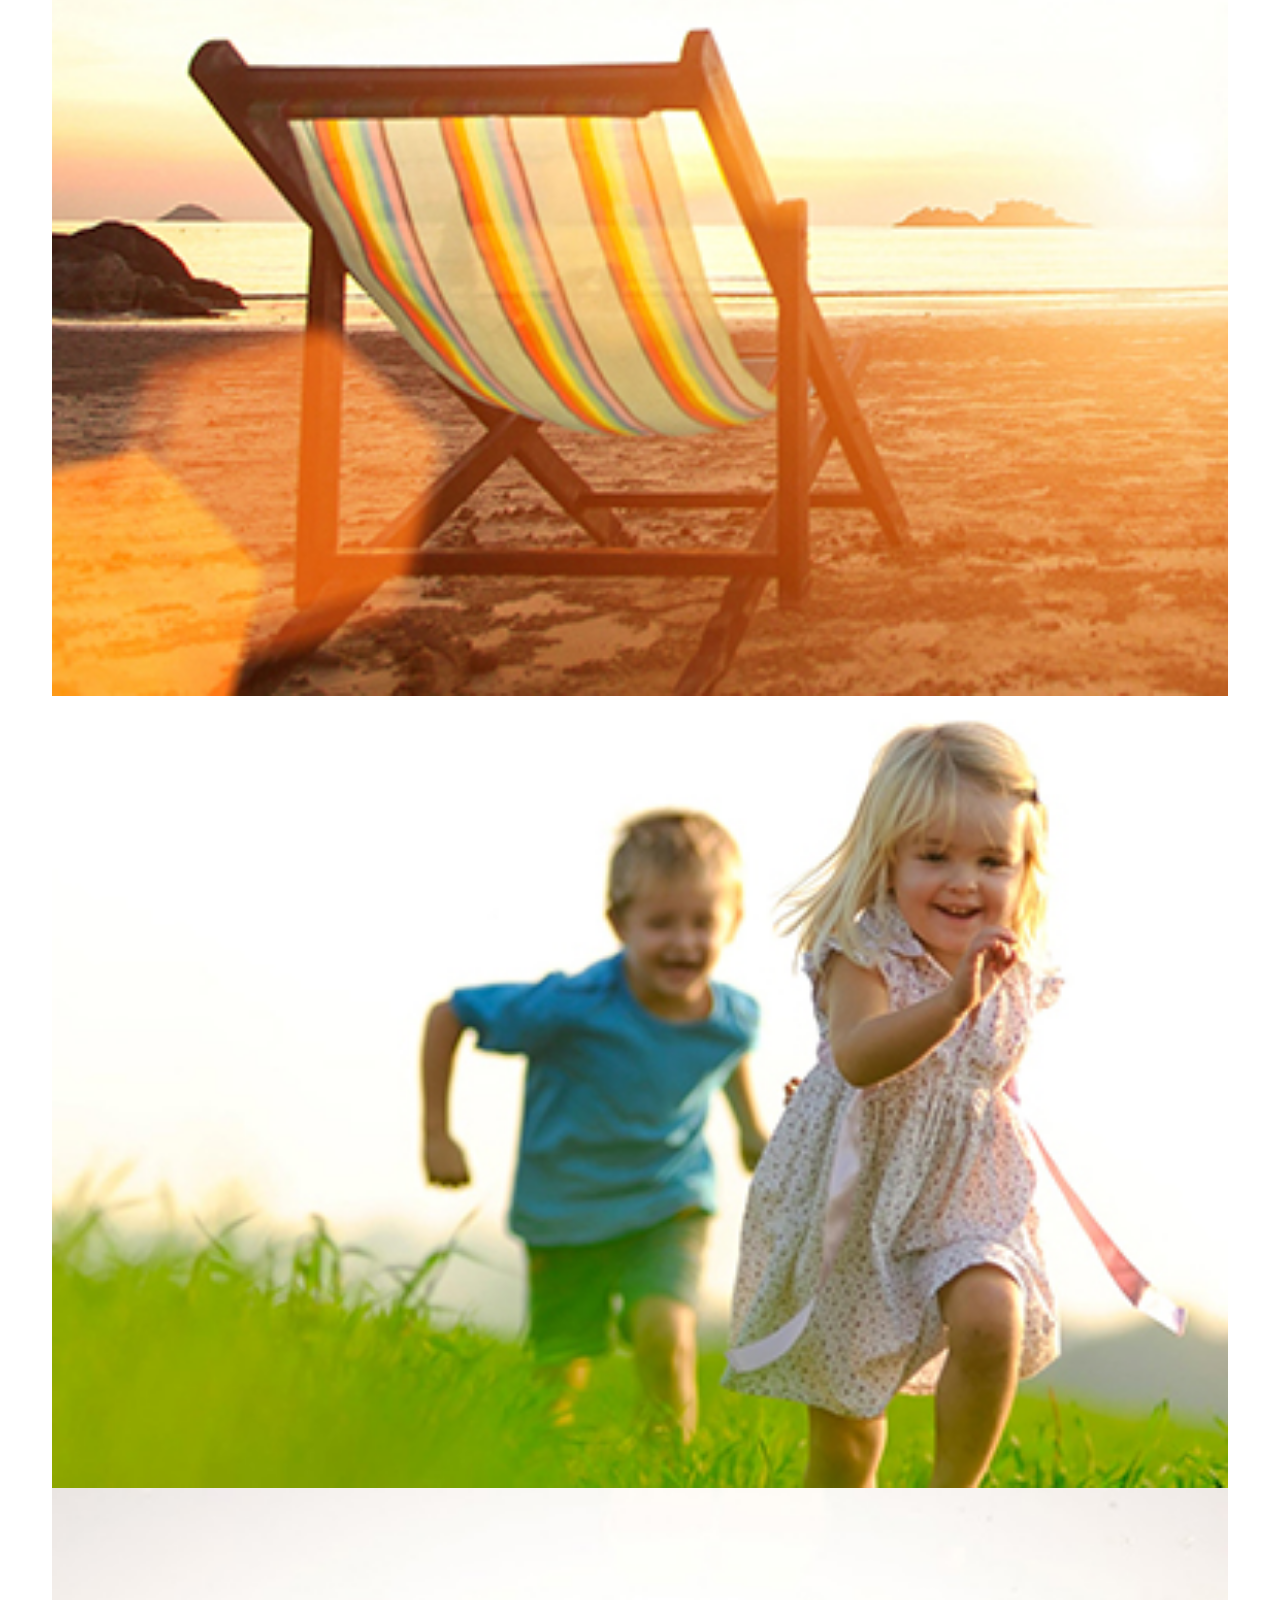
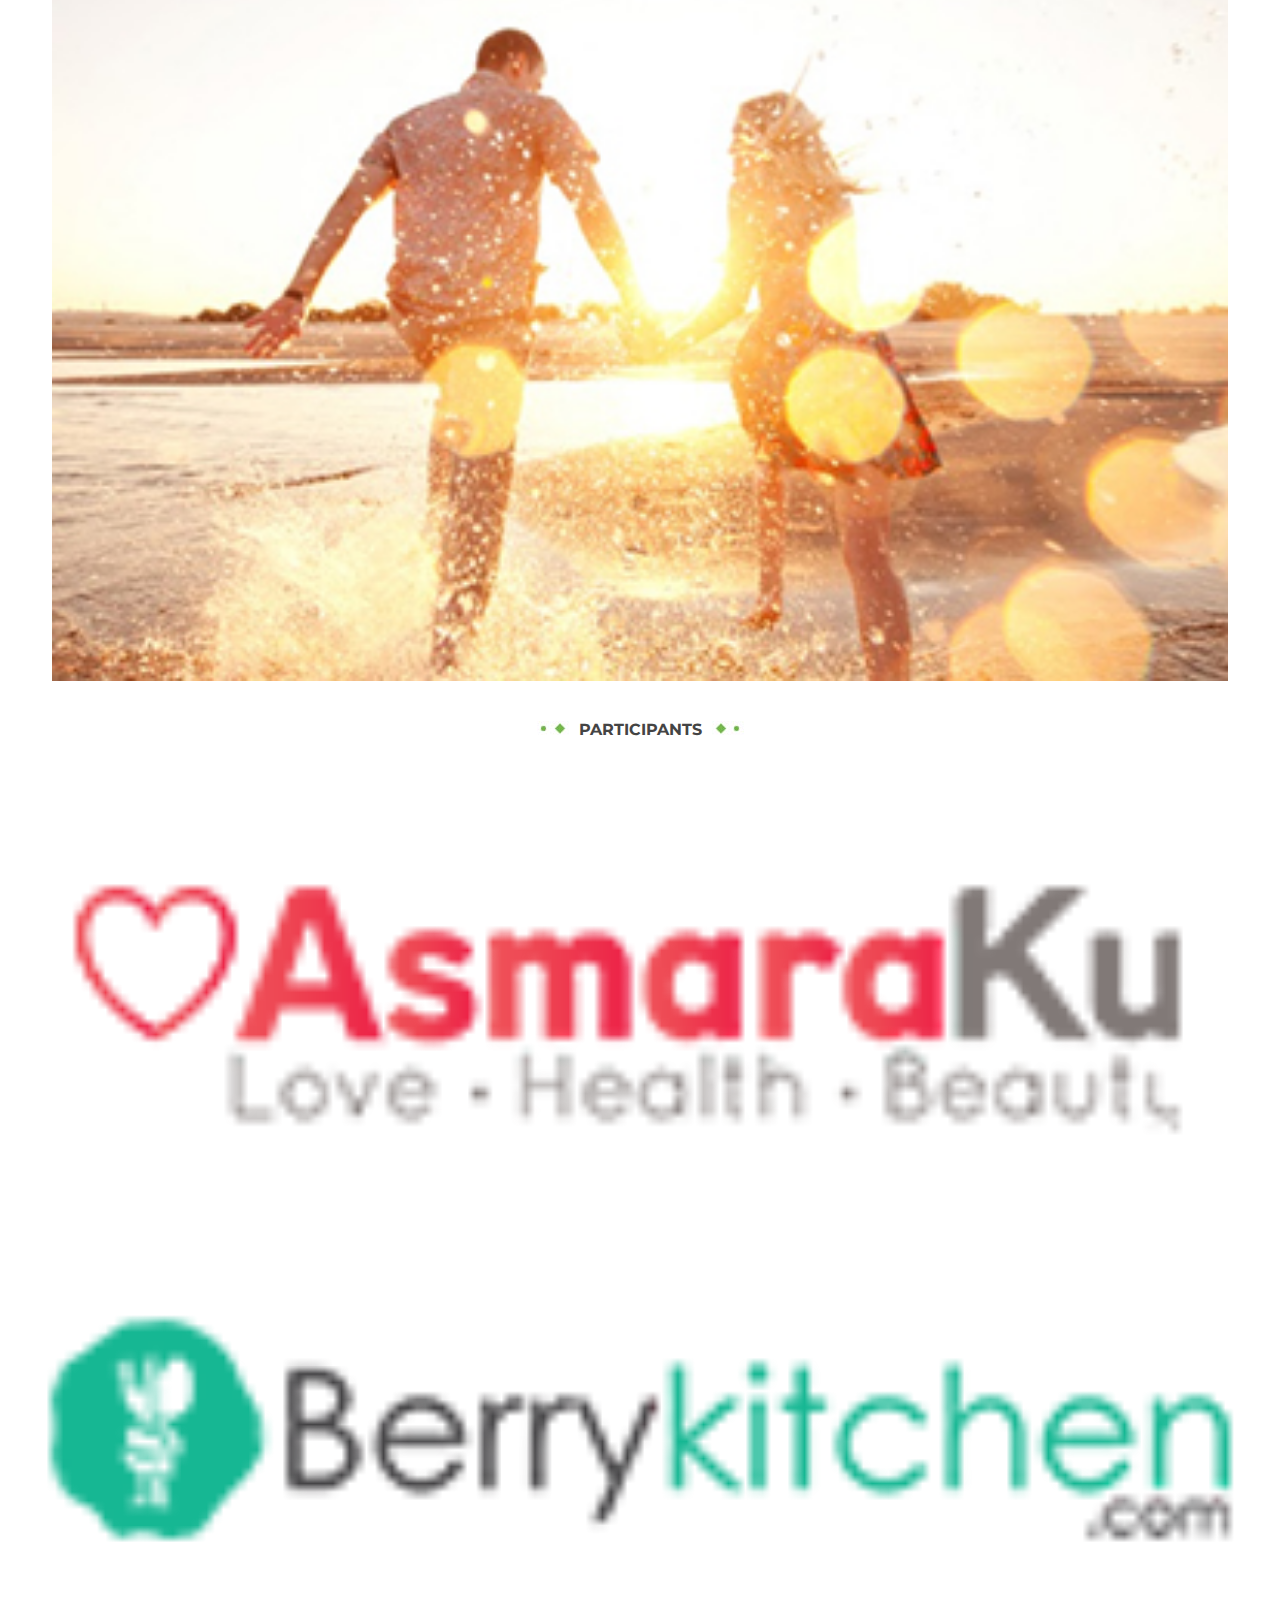
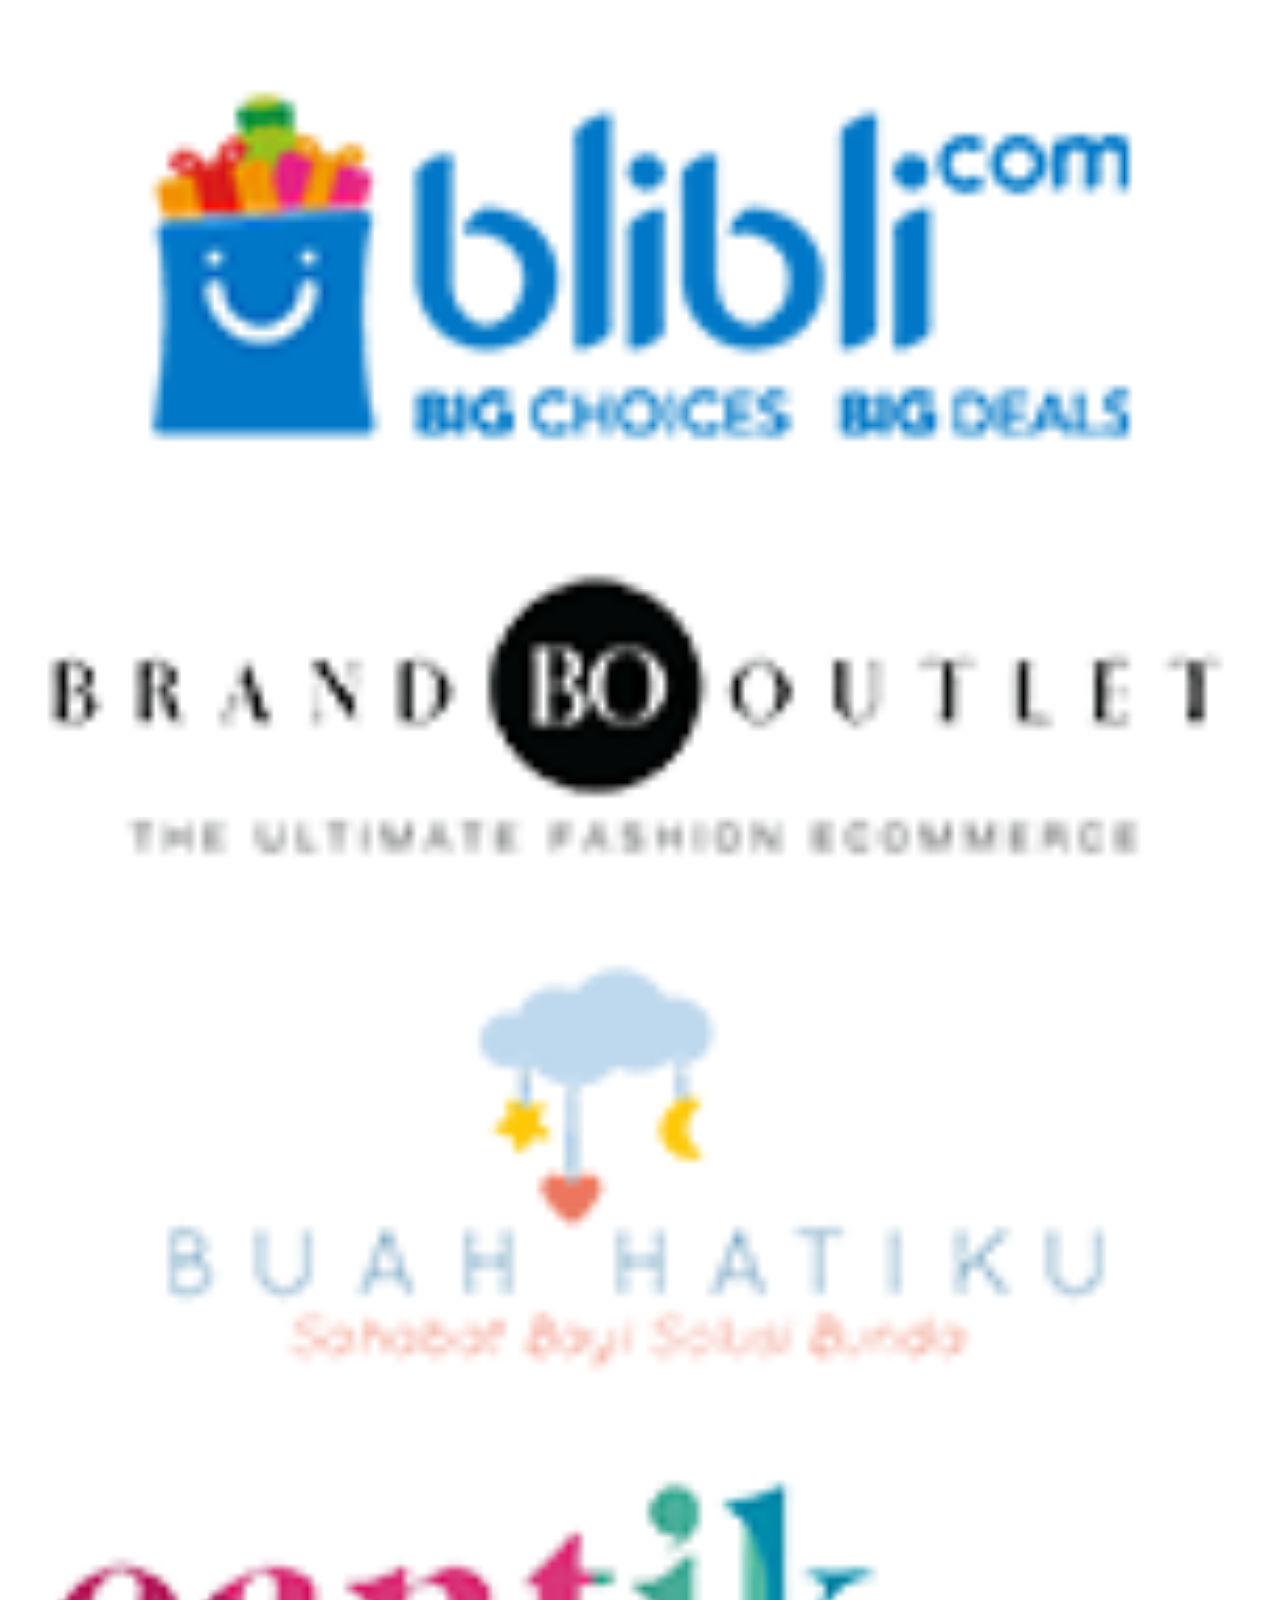
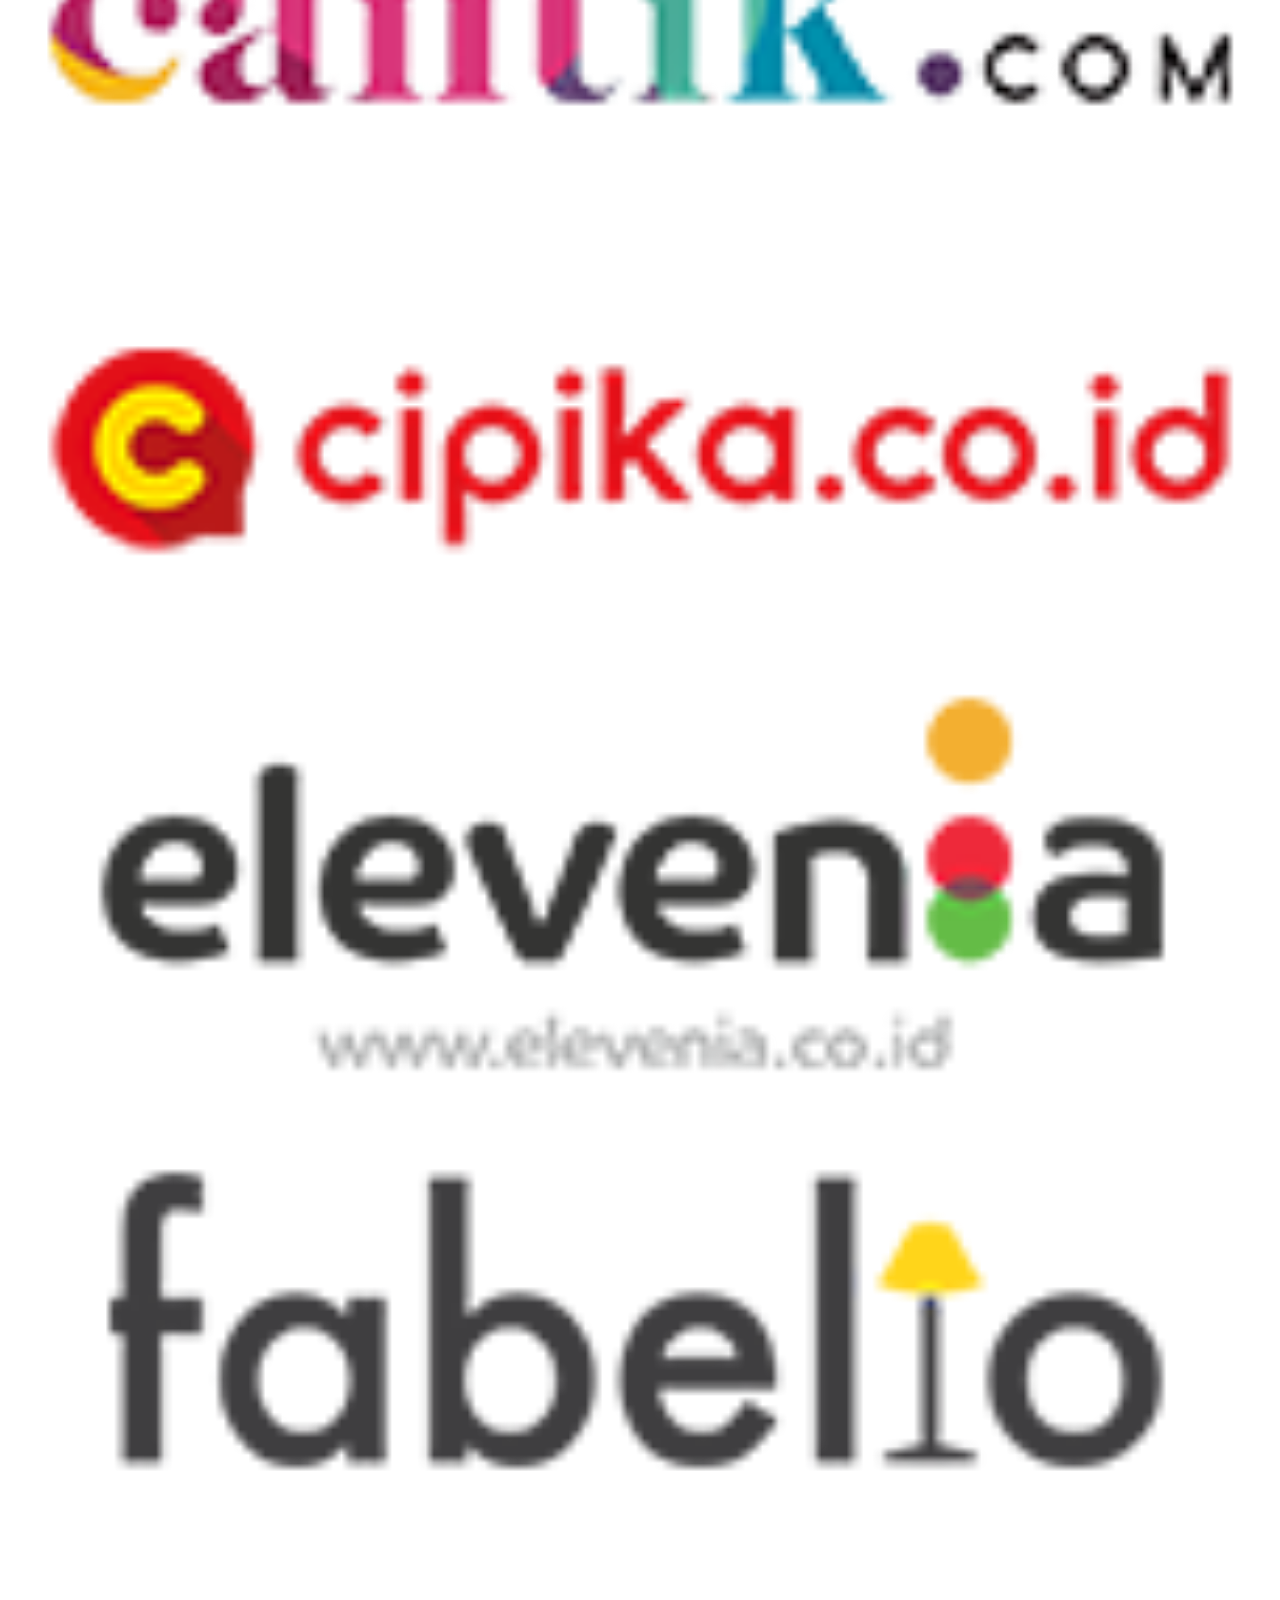
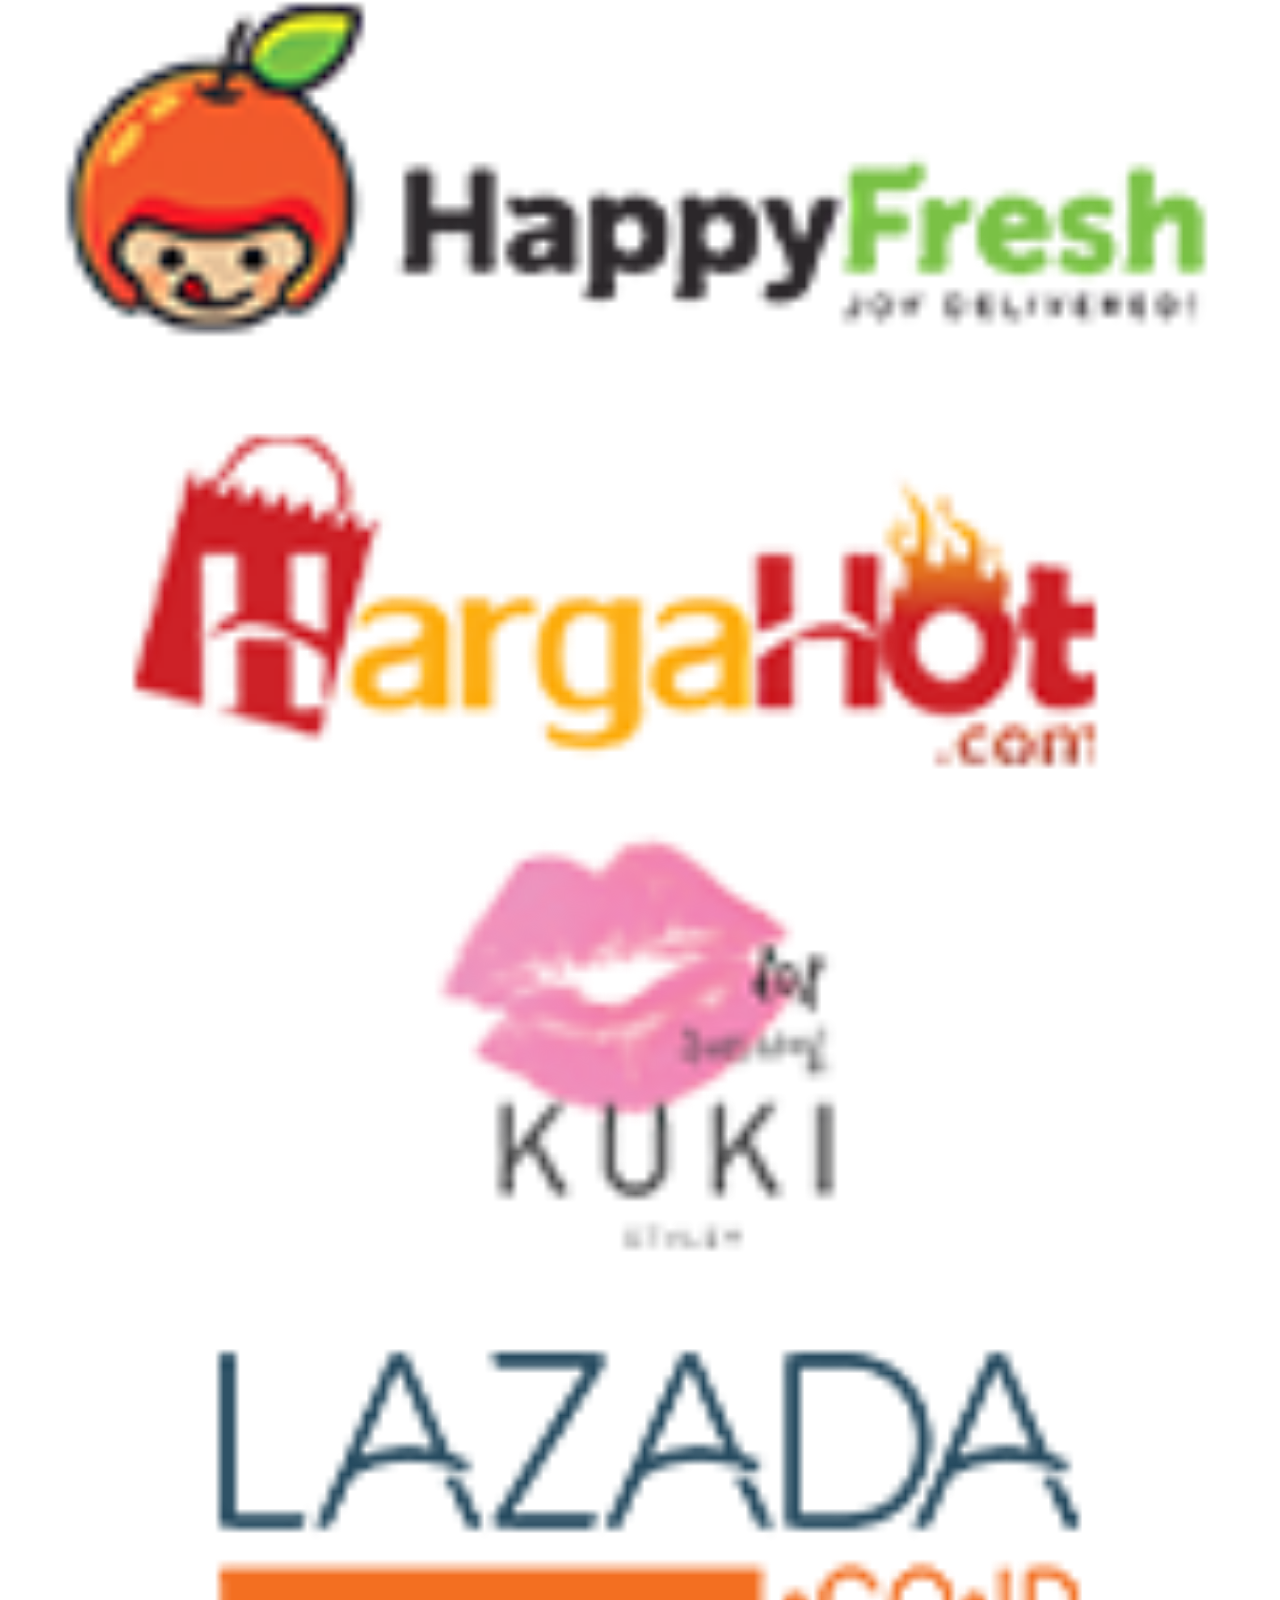
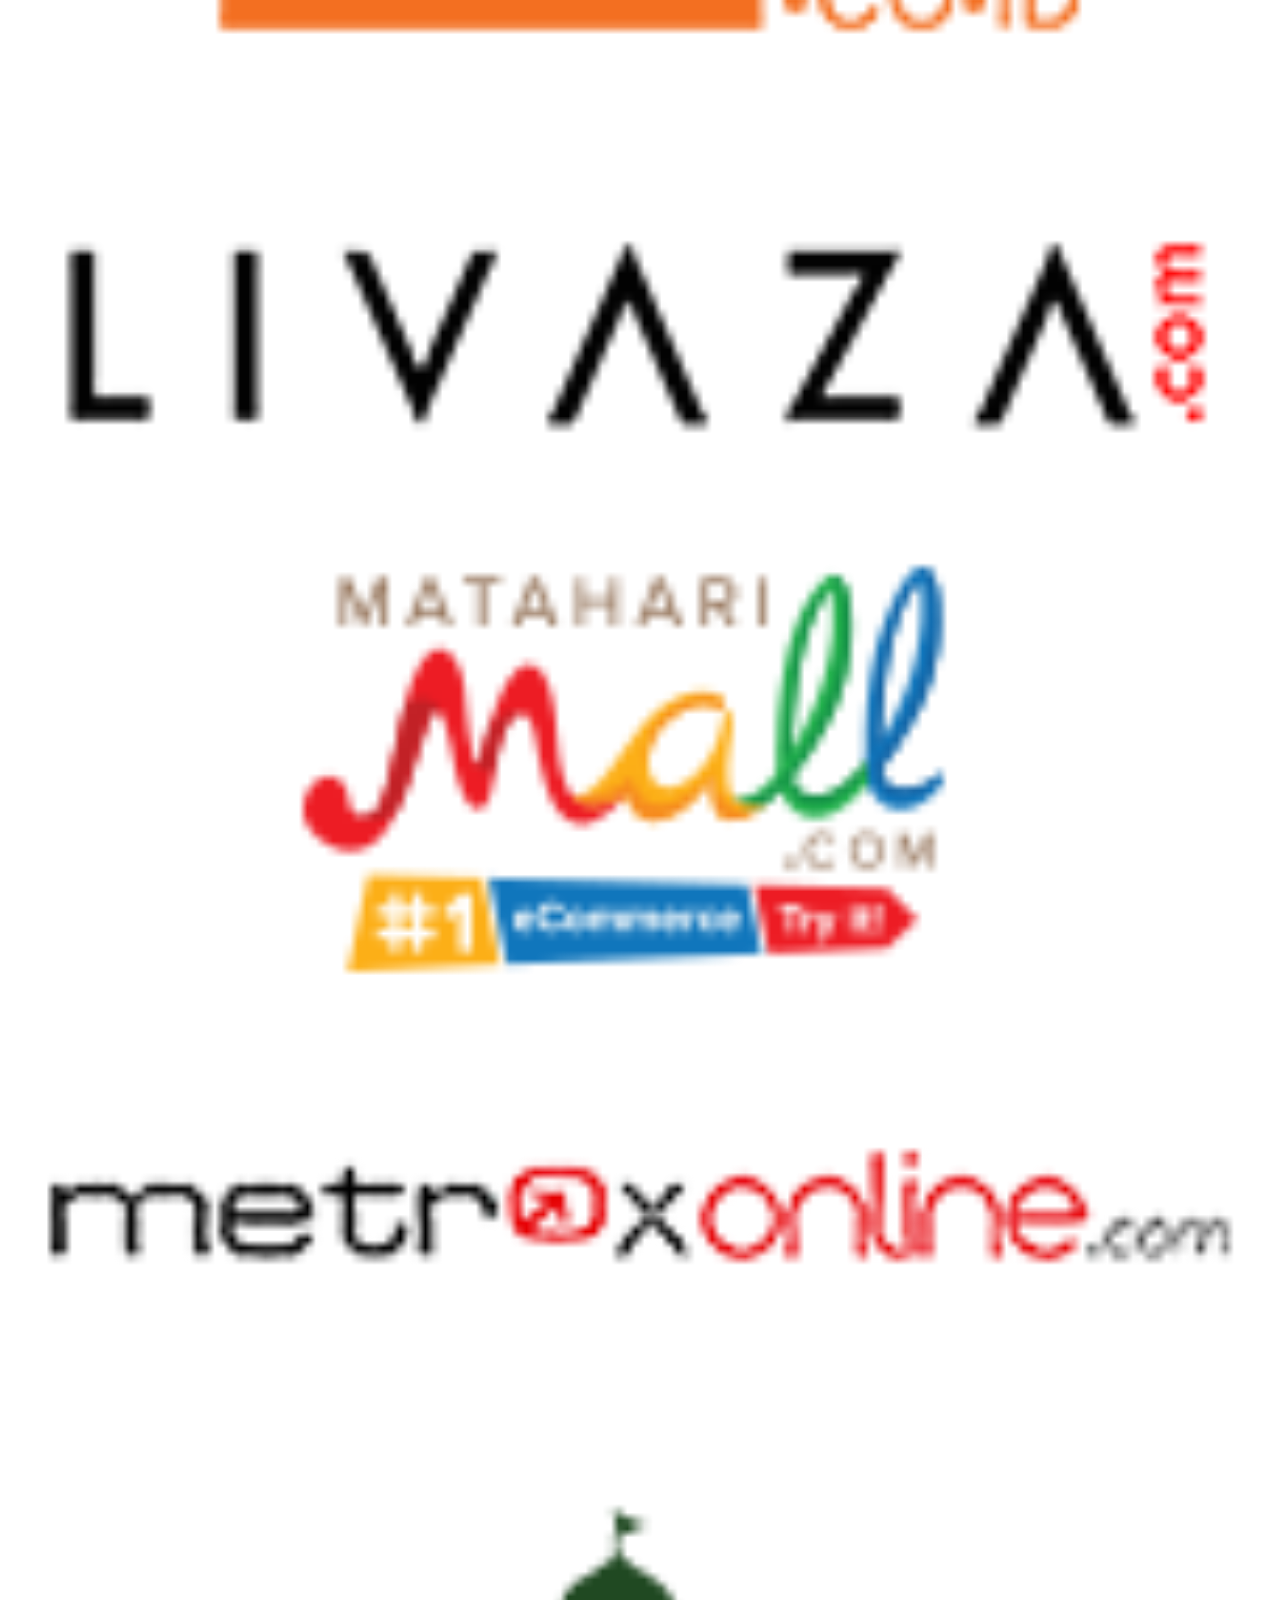
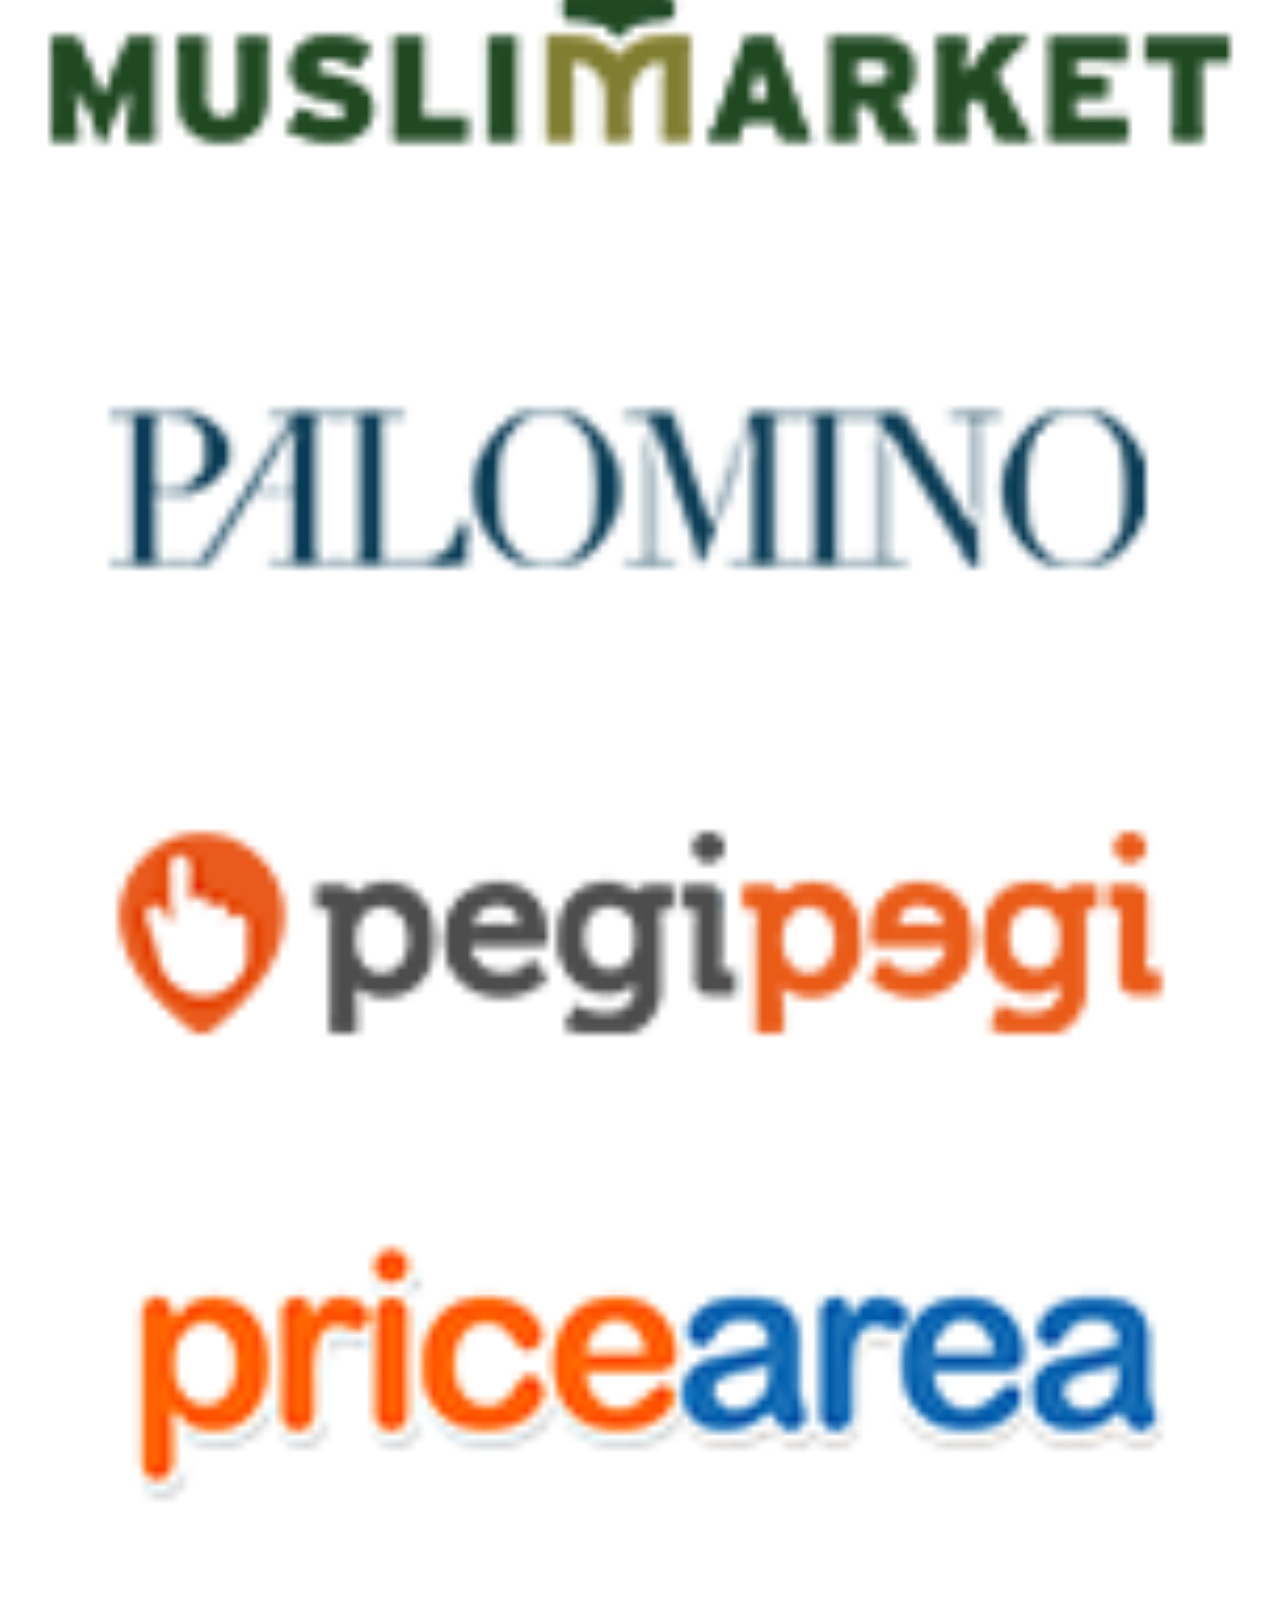
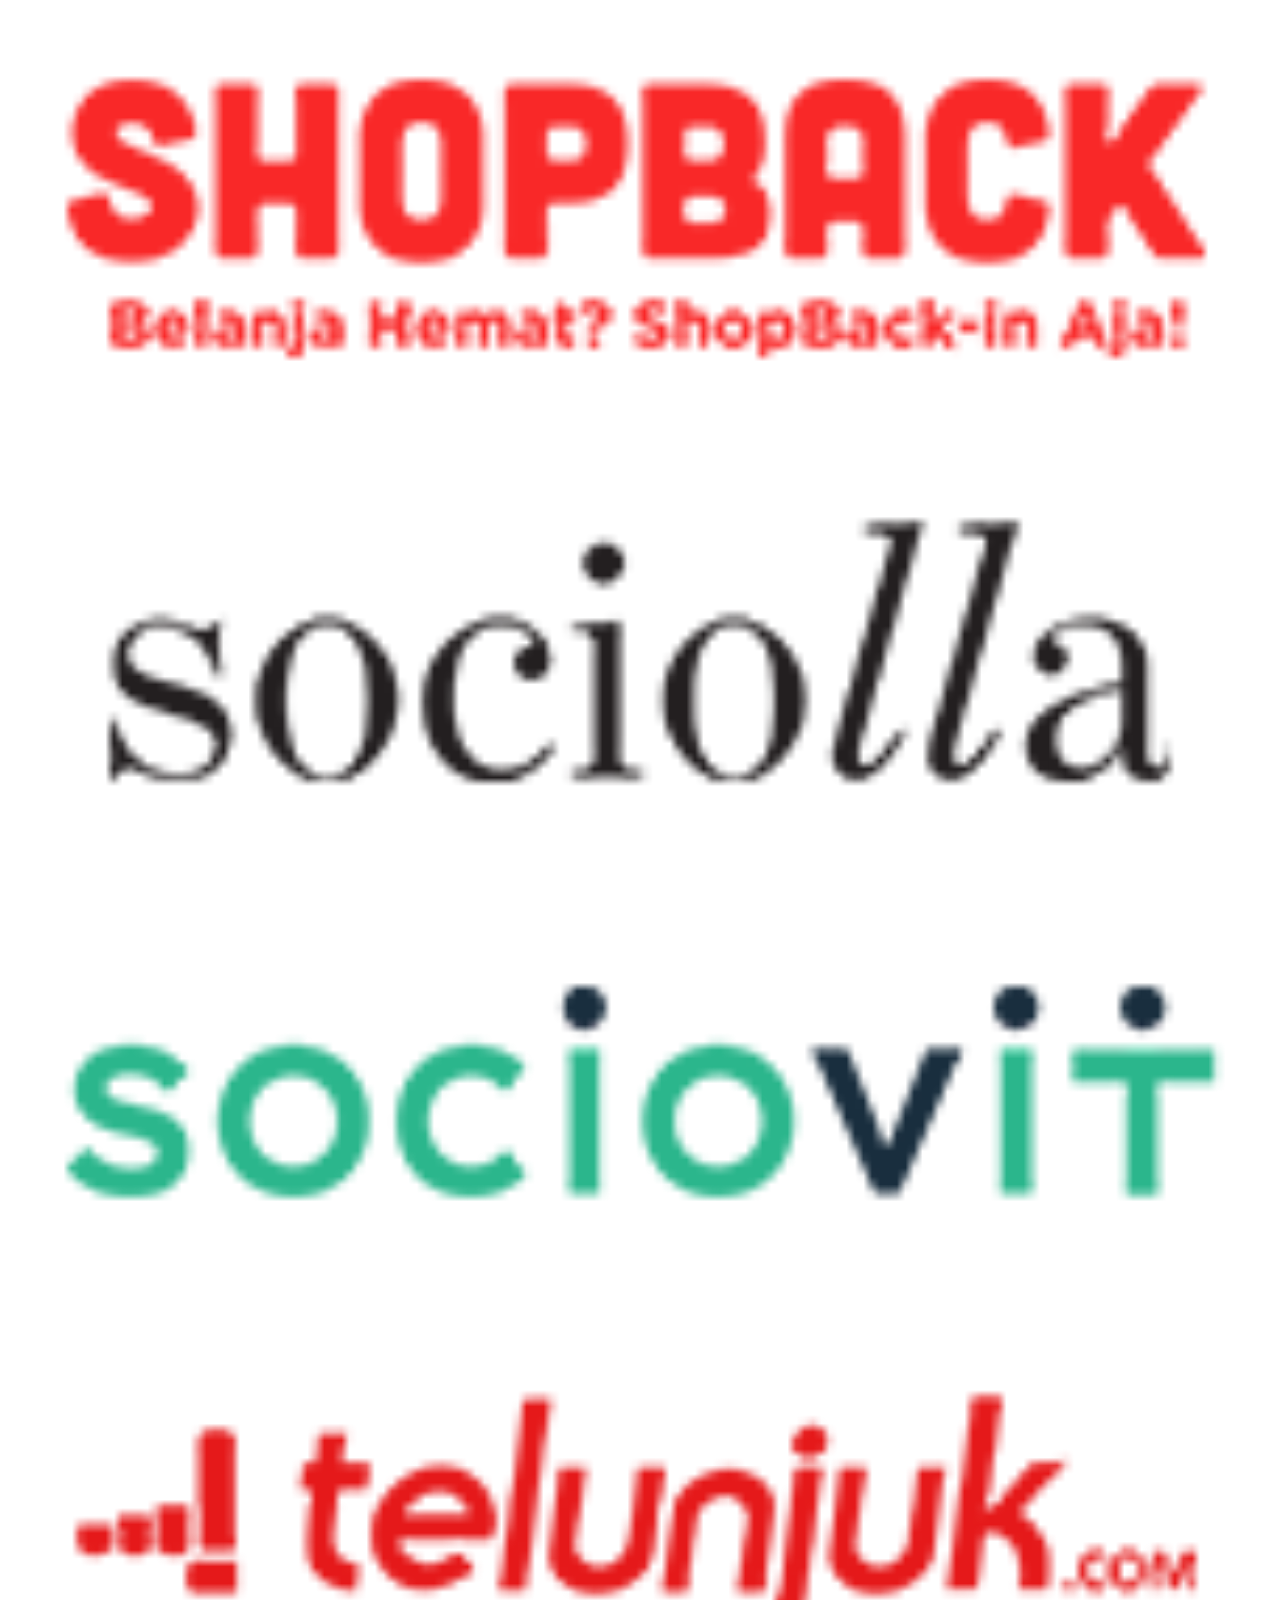
==== commit ff8b202a: "some change and add" ====
--- a/app/index.html
+++ b/app/index.html
@@ -252,7 +252,7 @@
           <a href="https://www.shopback.co.id/" class="col-md-2 col-xs-6" target="_blank"><img src="images/participants/shopback.png"/></a>
           <a href="http://sociolla.com" class="col-md-2 col-xs-6" target="_blank"><img src="images/participants/sociolla.png"/></a>
           <a href="http://sociovit.com" class="col-md-2 col-xs-6" target="_blank"><img src="images/participants/sociovit.png"/></a>
-          <a href="http://www.telunjuk.com/" class="col-md-2 col-xs-6" target="_blank"><img src="images/participants/telunjuk.png"/></a>
+          <a href="https://www.telunjuk.com/?utm_source=acommerce&utm_medium=banner&utm_content=home-page&utm_campaign=harboldan" class="col-md-2 col-xs-6" target="_blank"><img src="images/participants/telunjuk.png"/></a>
           <a href="http://tororo.com" class="col-md-2 col-xs-6" target="_blank"><img src="images/participants/tororo.png"/></a>
           <a href="http://travelio.com" class="col-md-2 col-xs-6" target="_blank"><img src="images/participants/travelio.png"/></a>
           <a href="http://vipplaza.co.id" class="col-md-2 col-xs-6" target="_blank"><img src="images/participants/vipplaza.png"/></a>
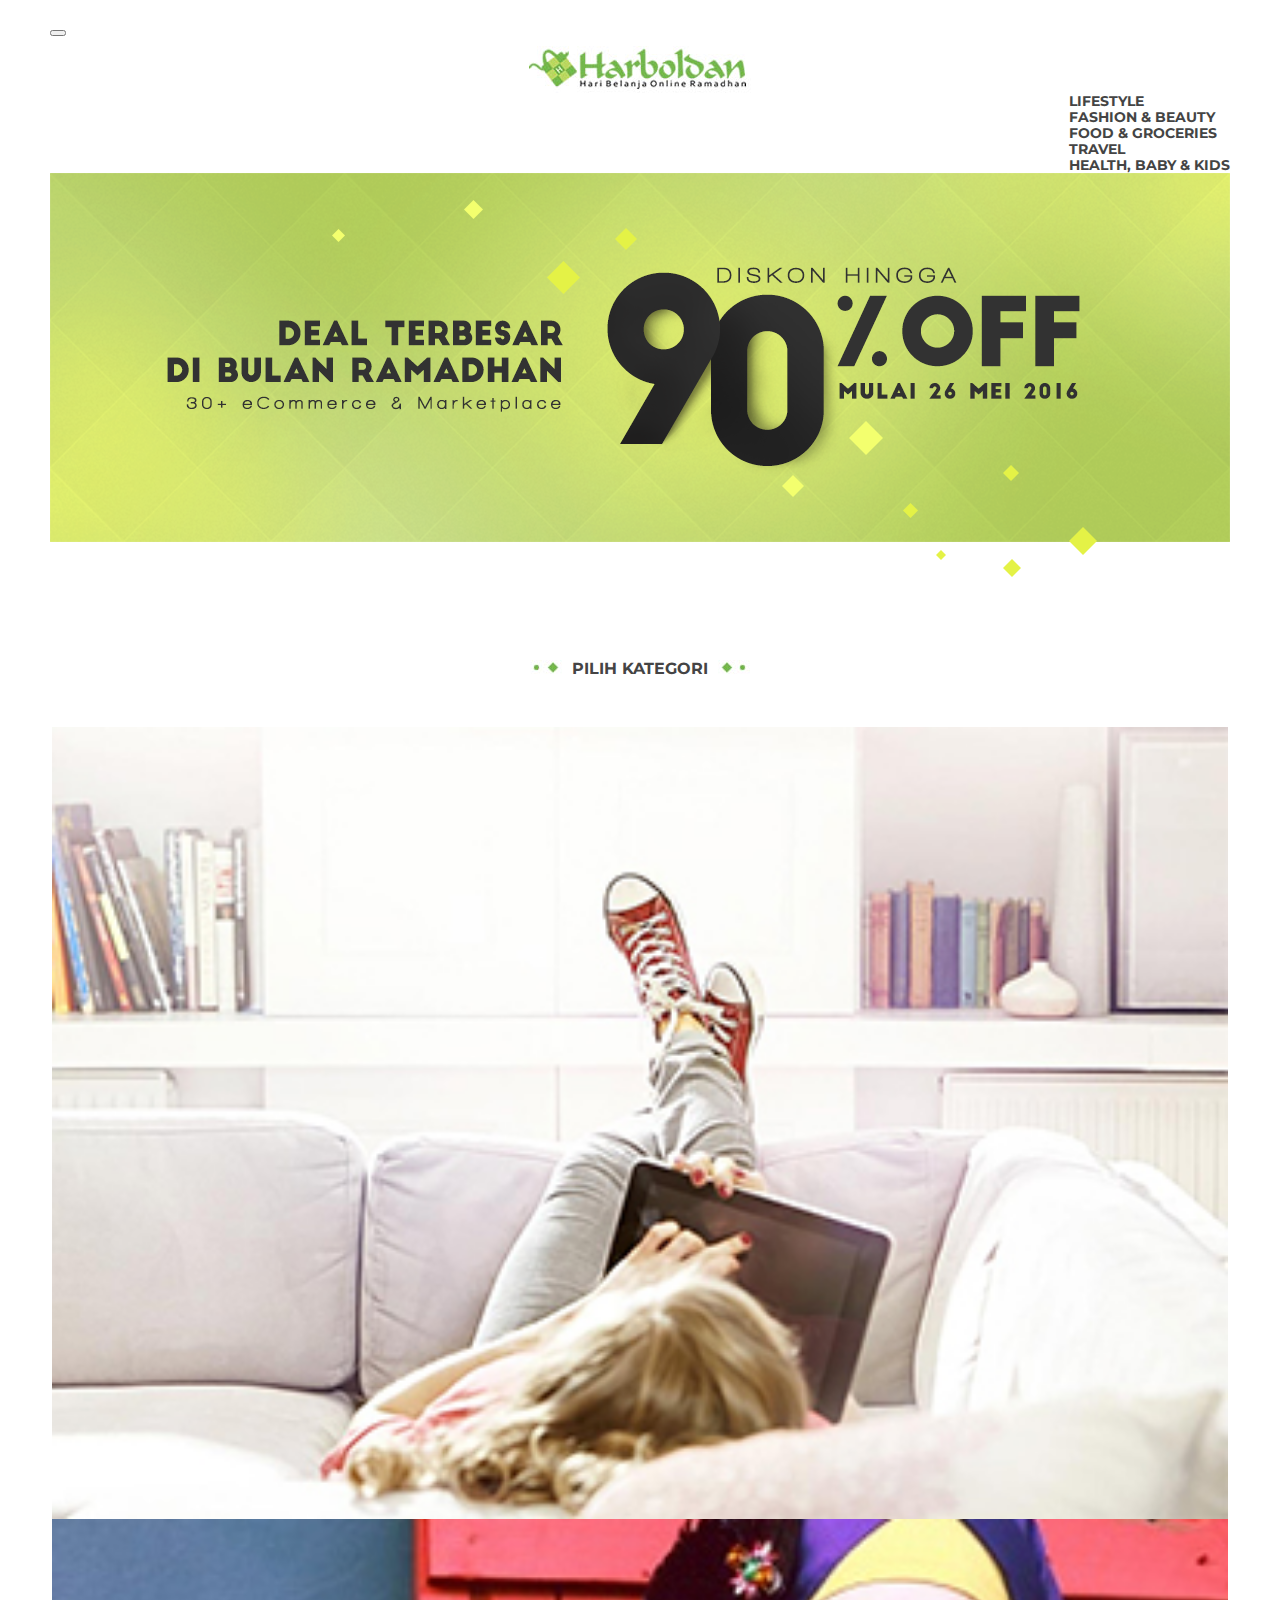
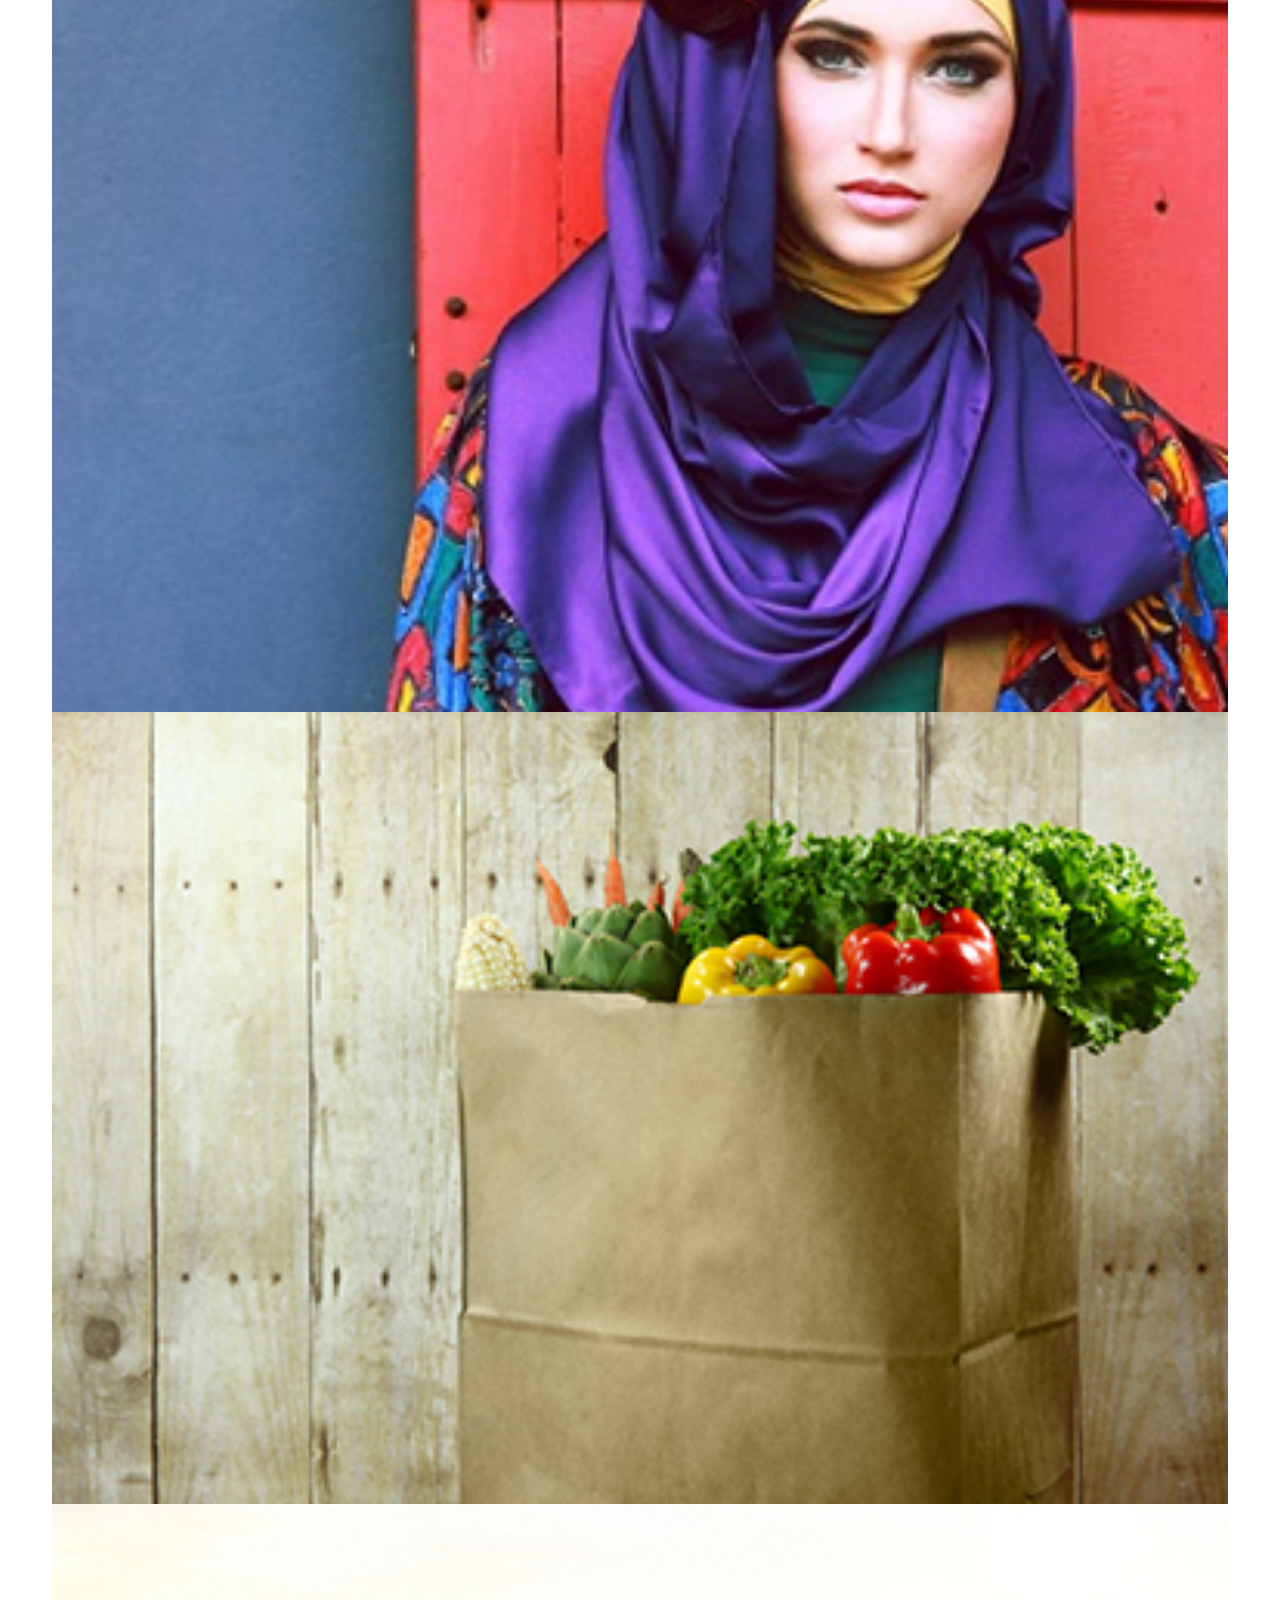
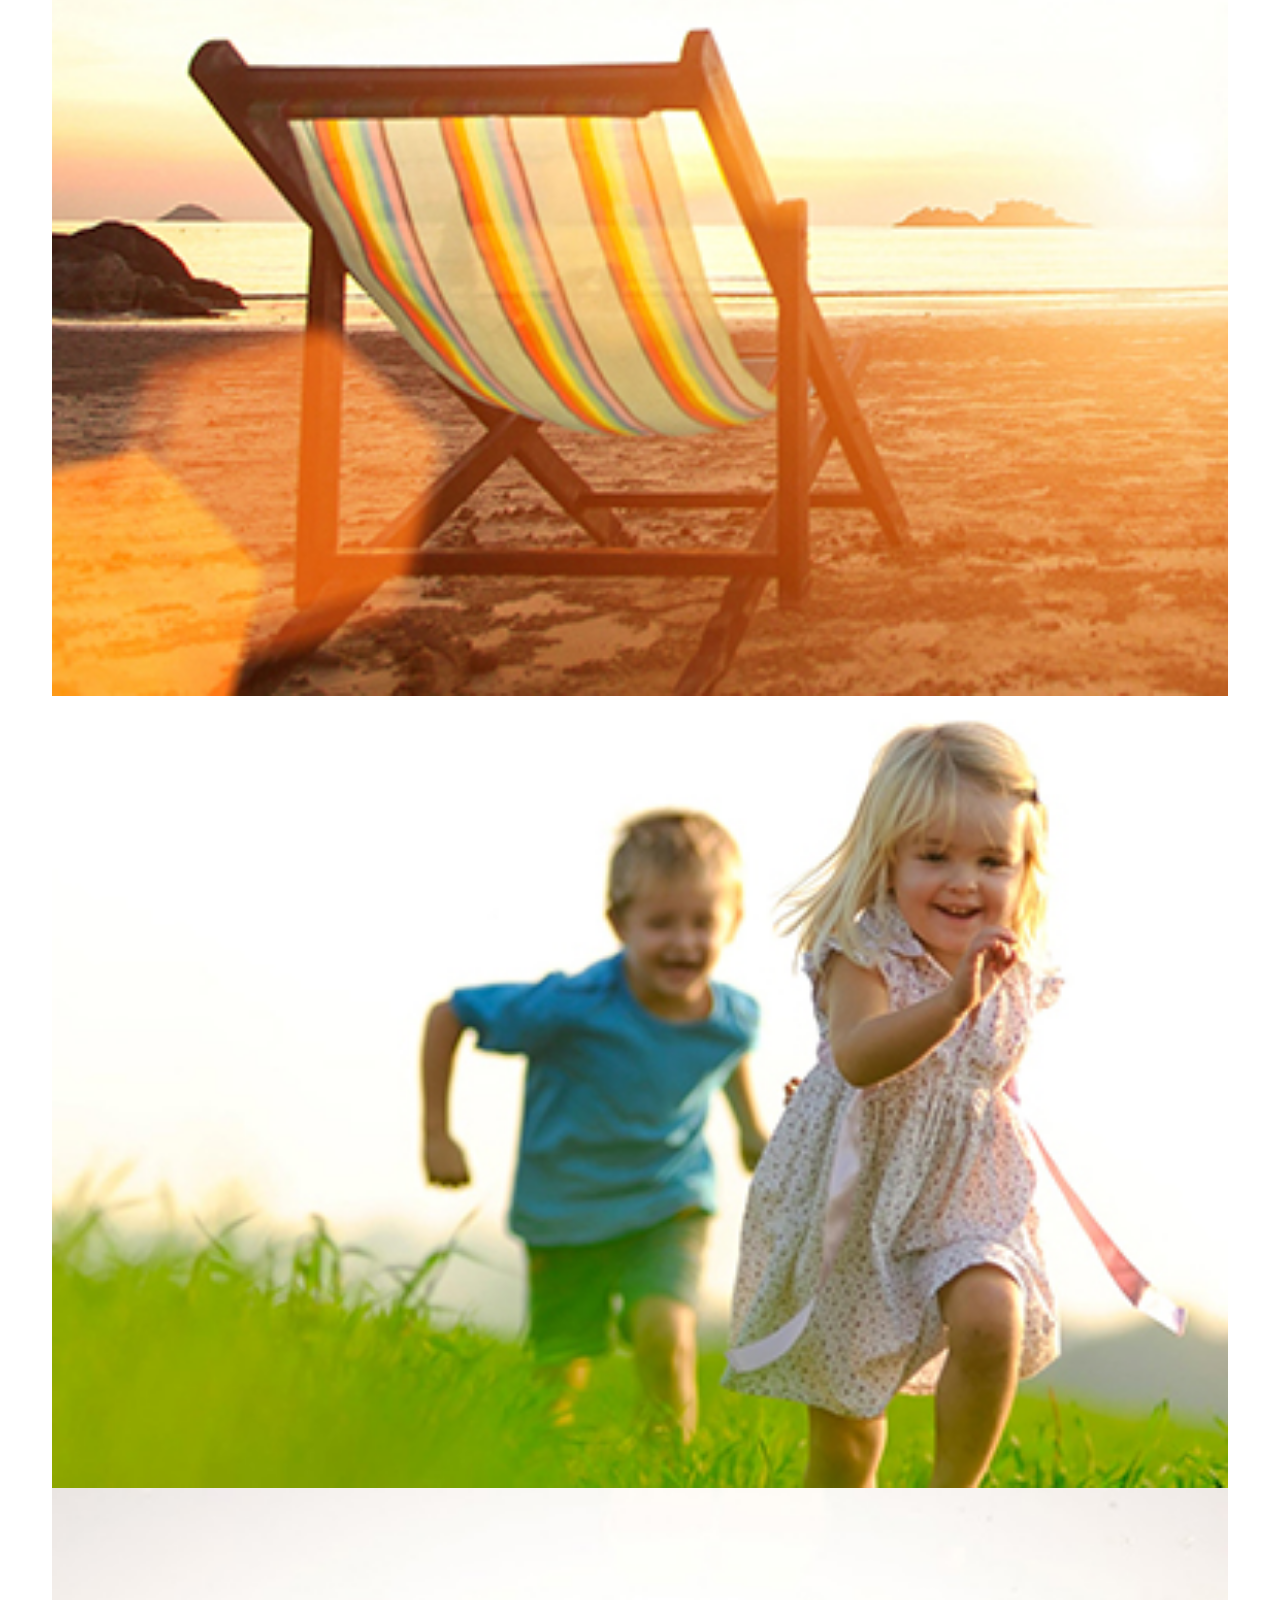
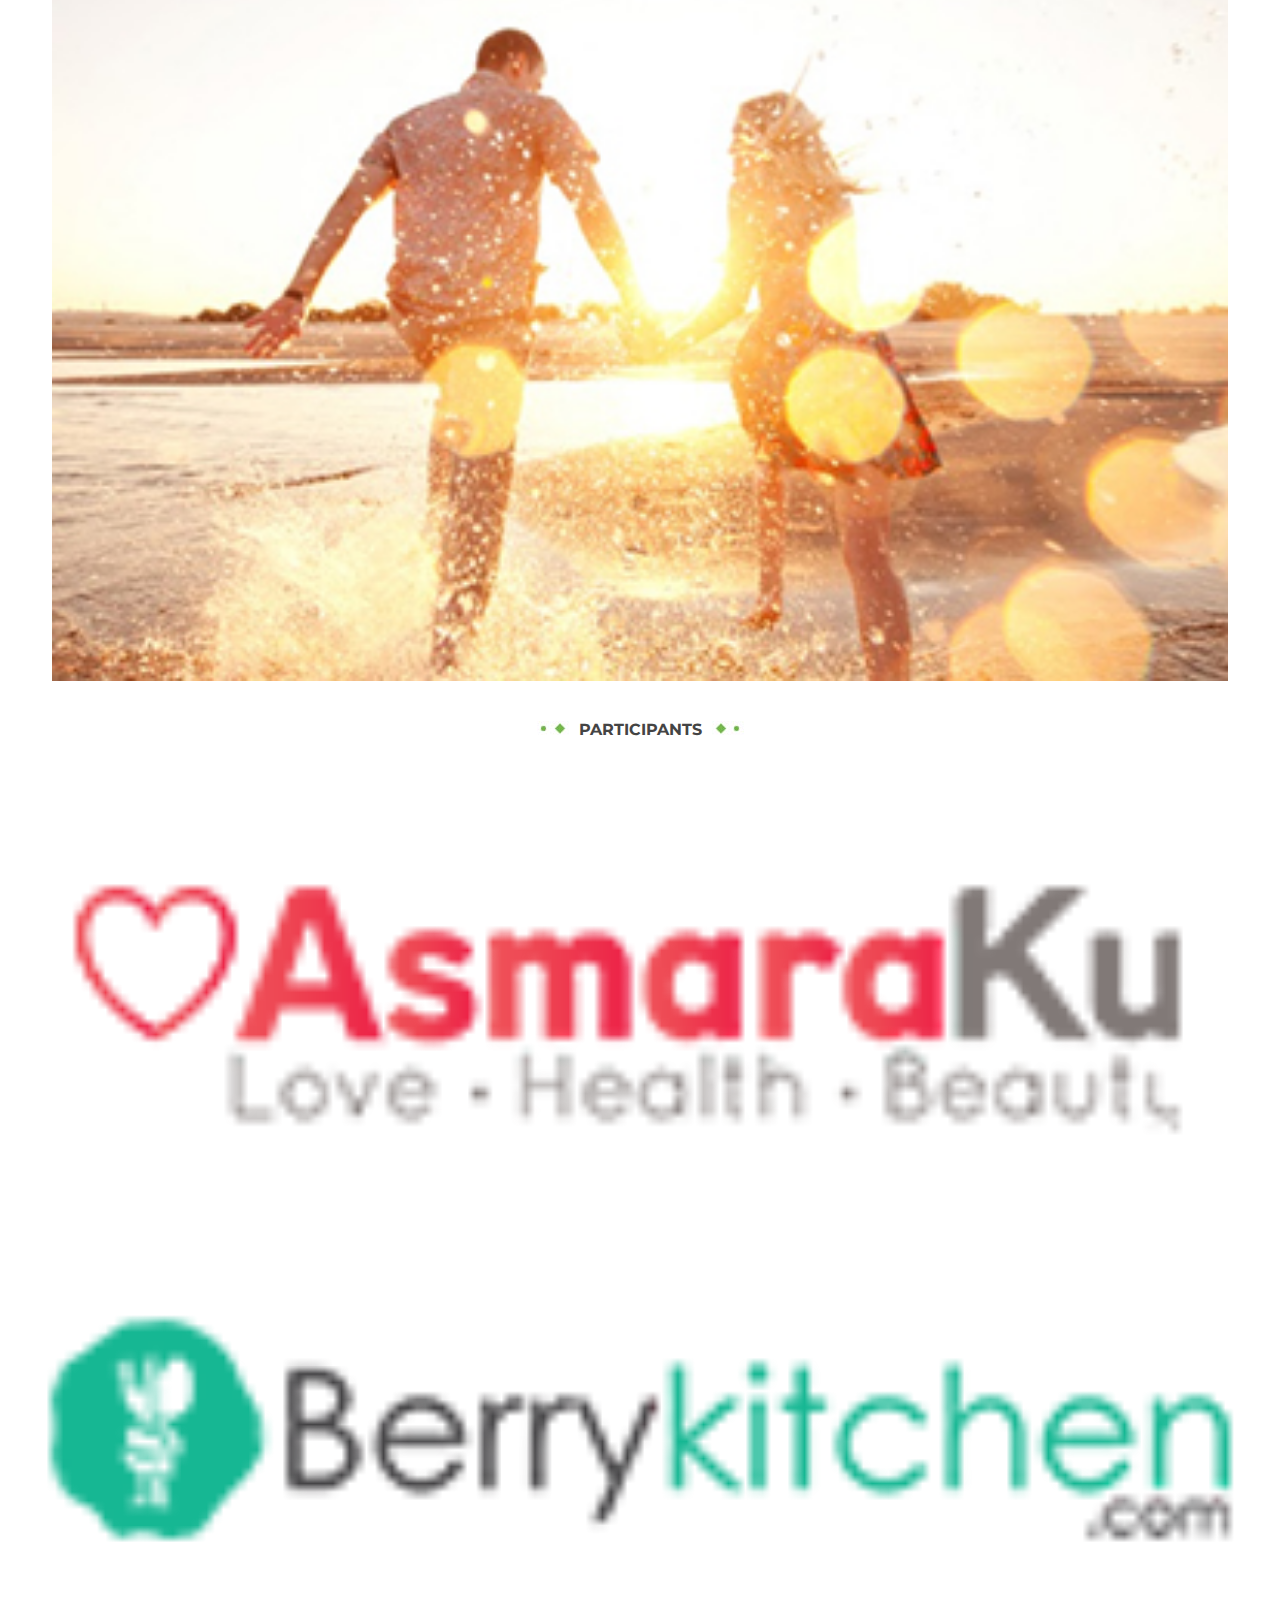
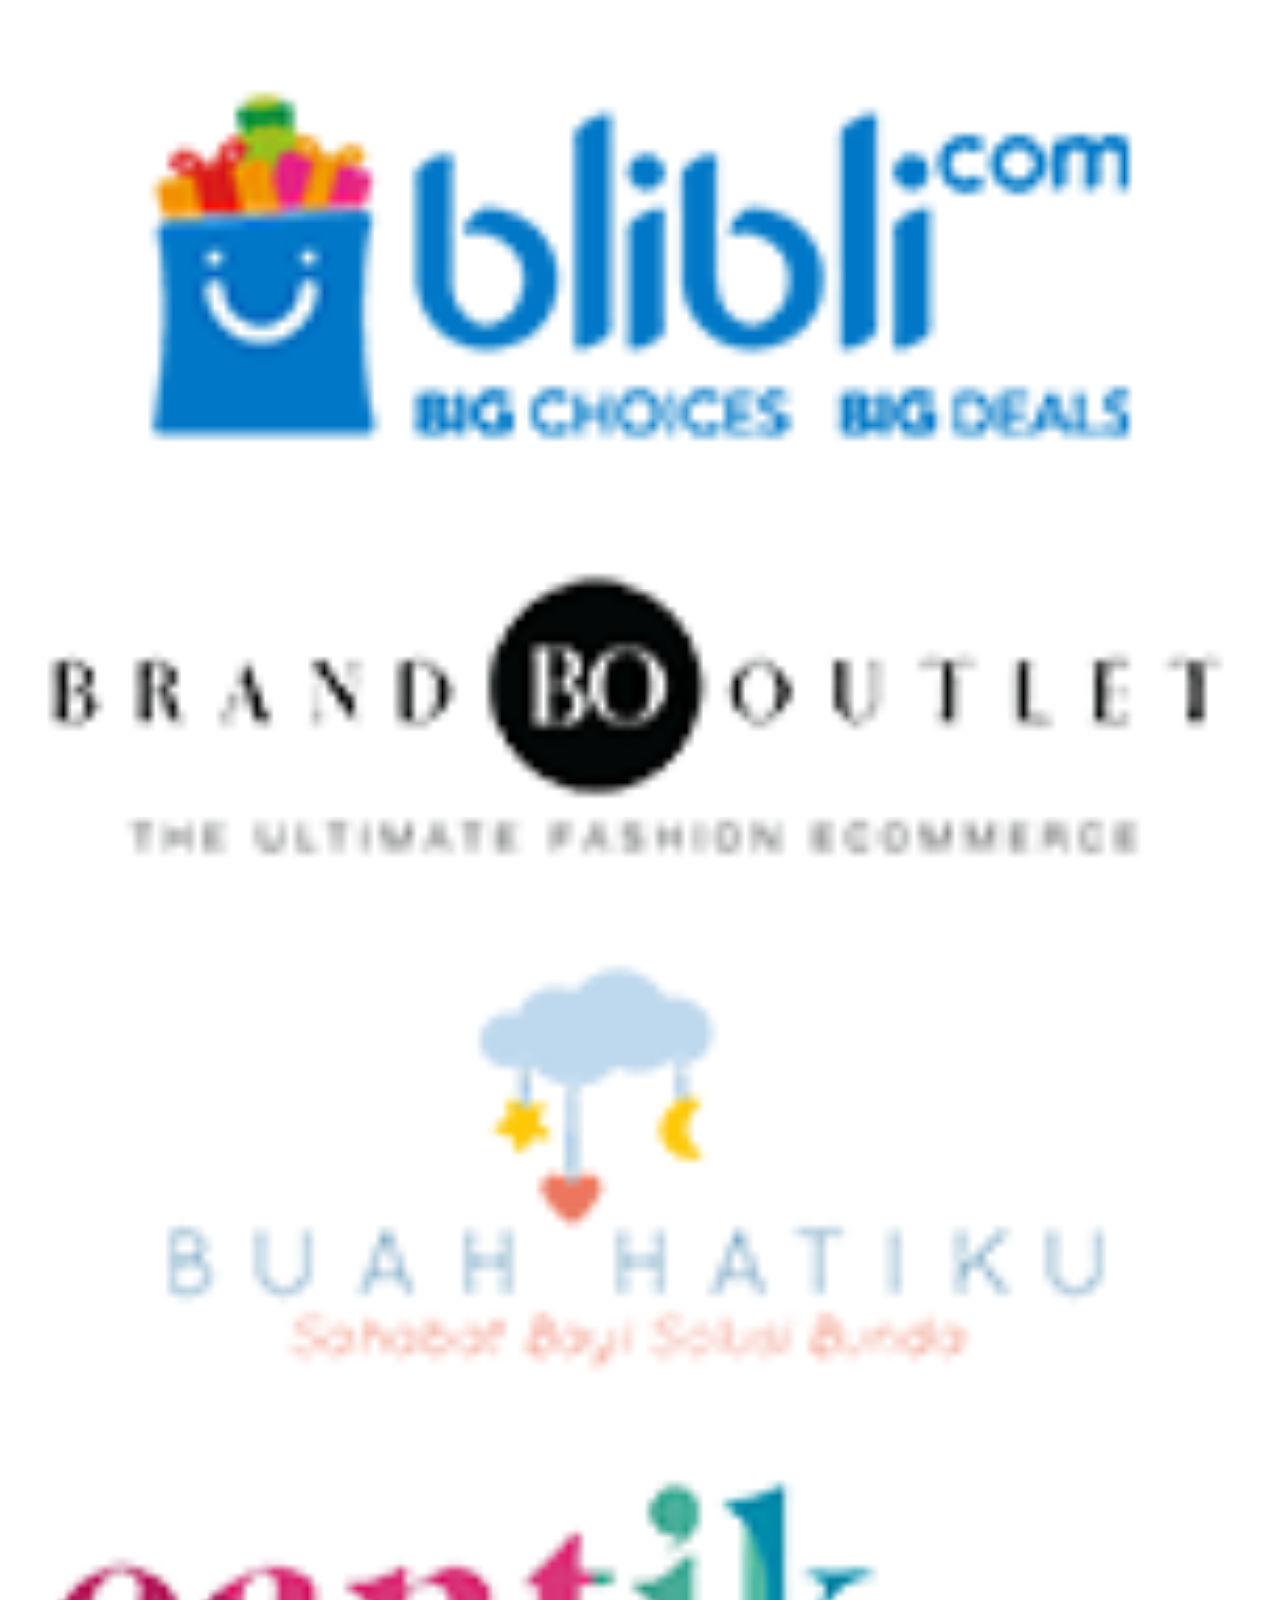
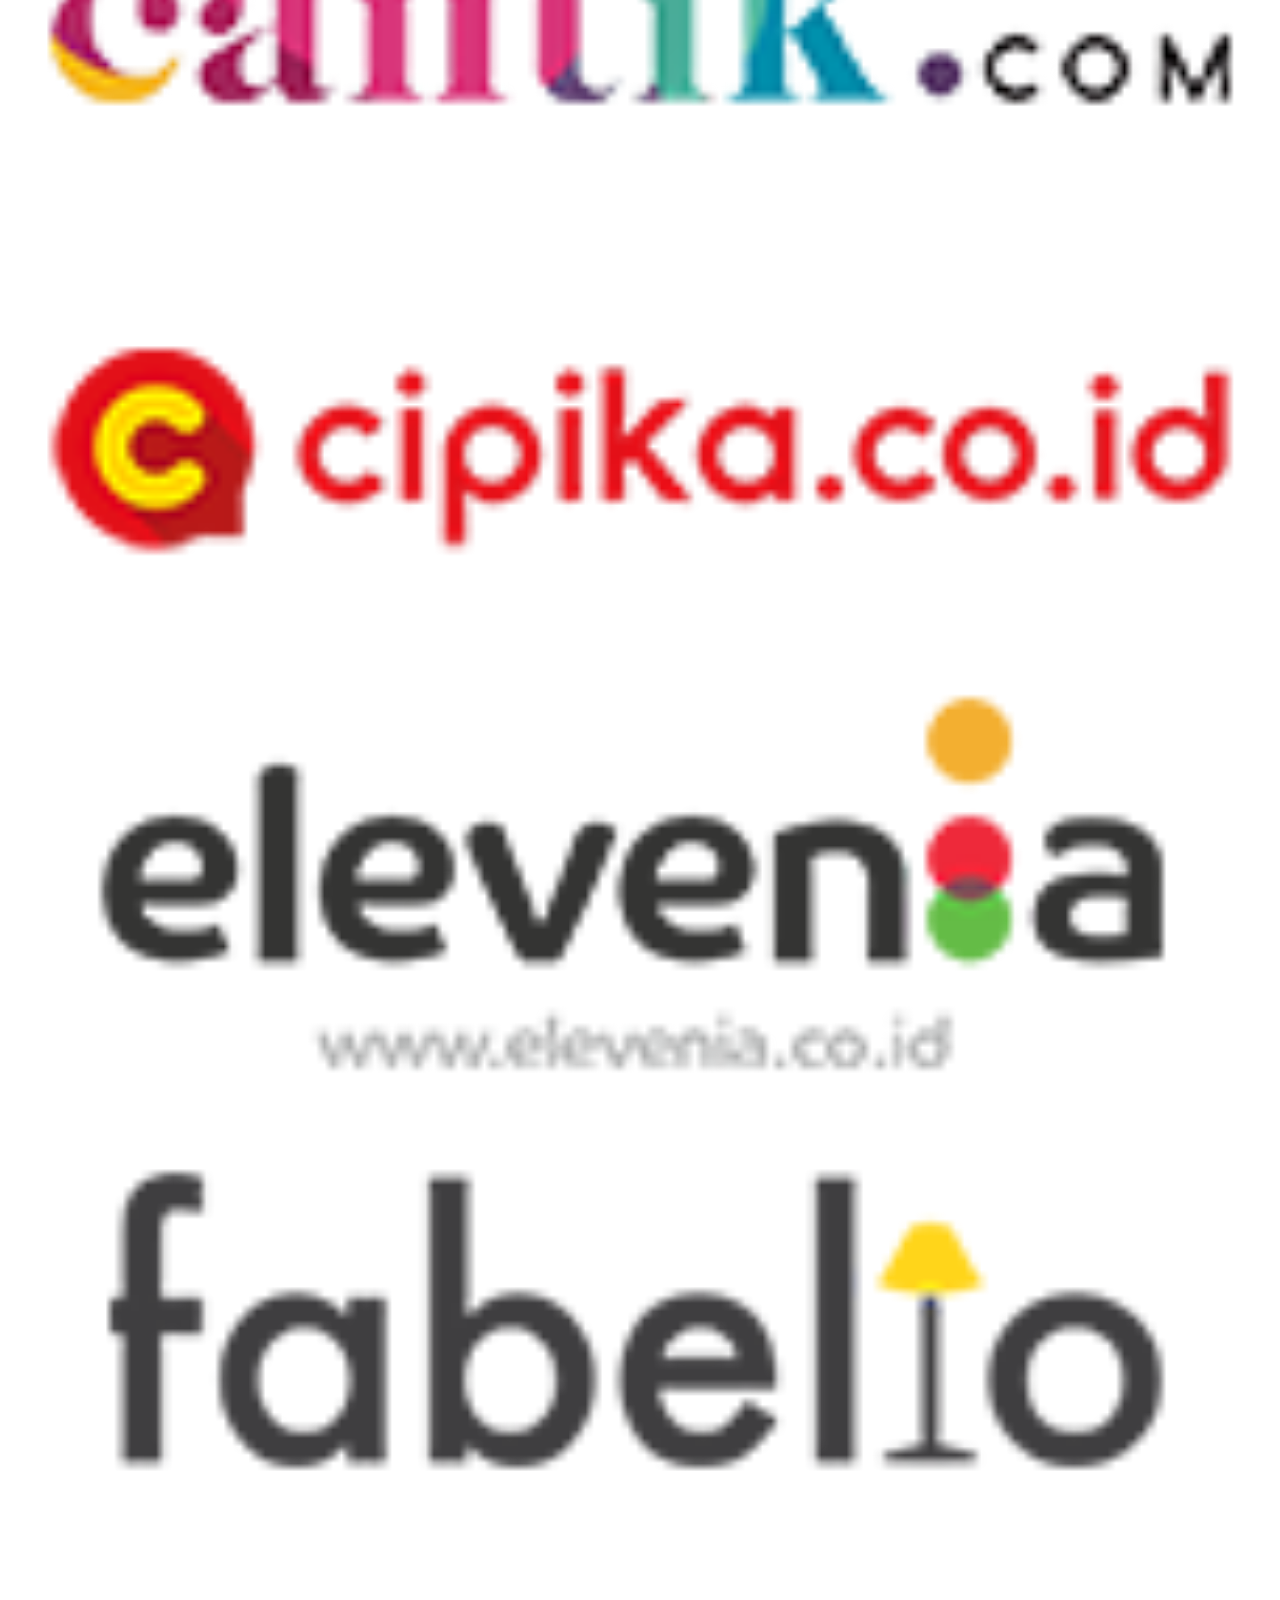
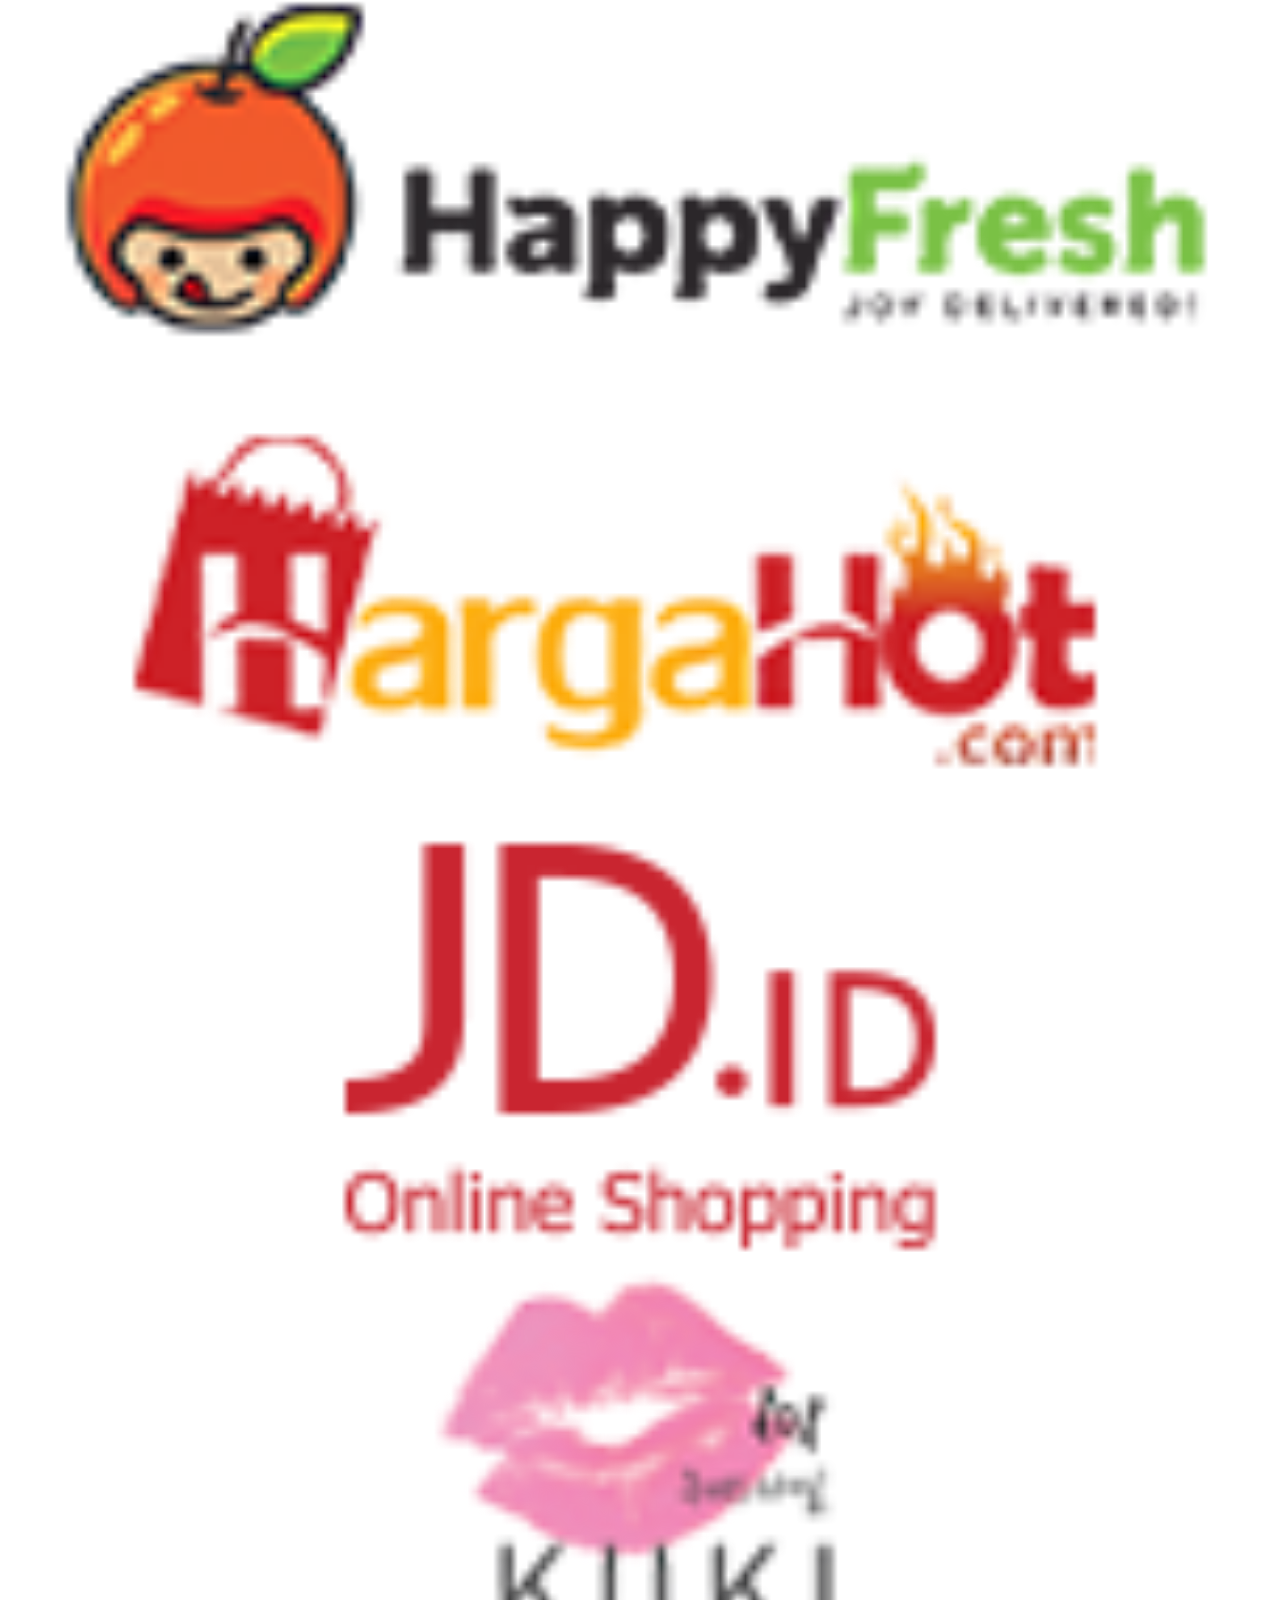
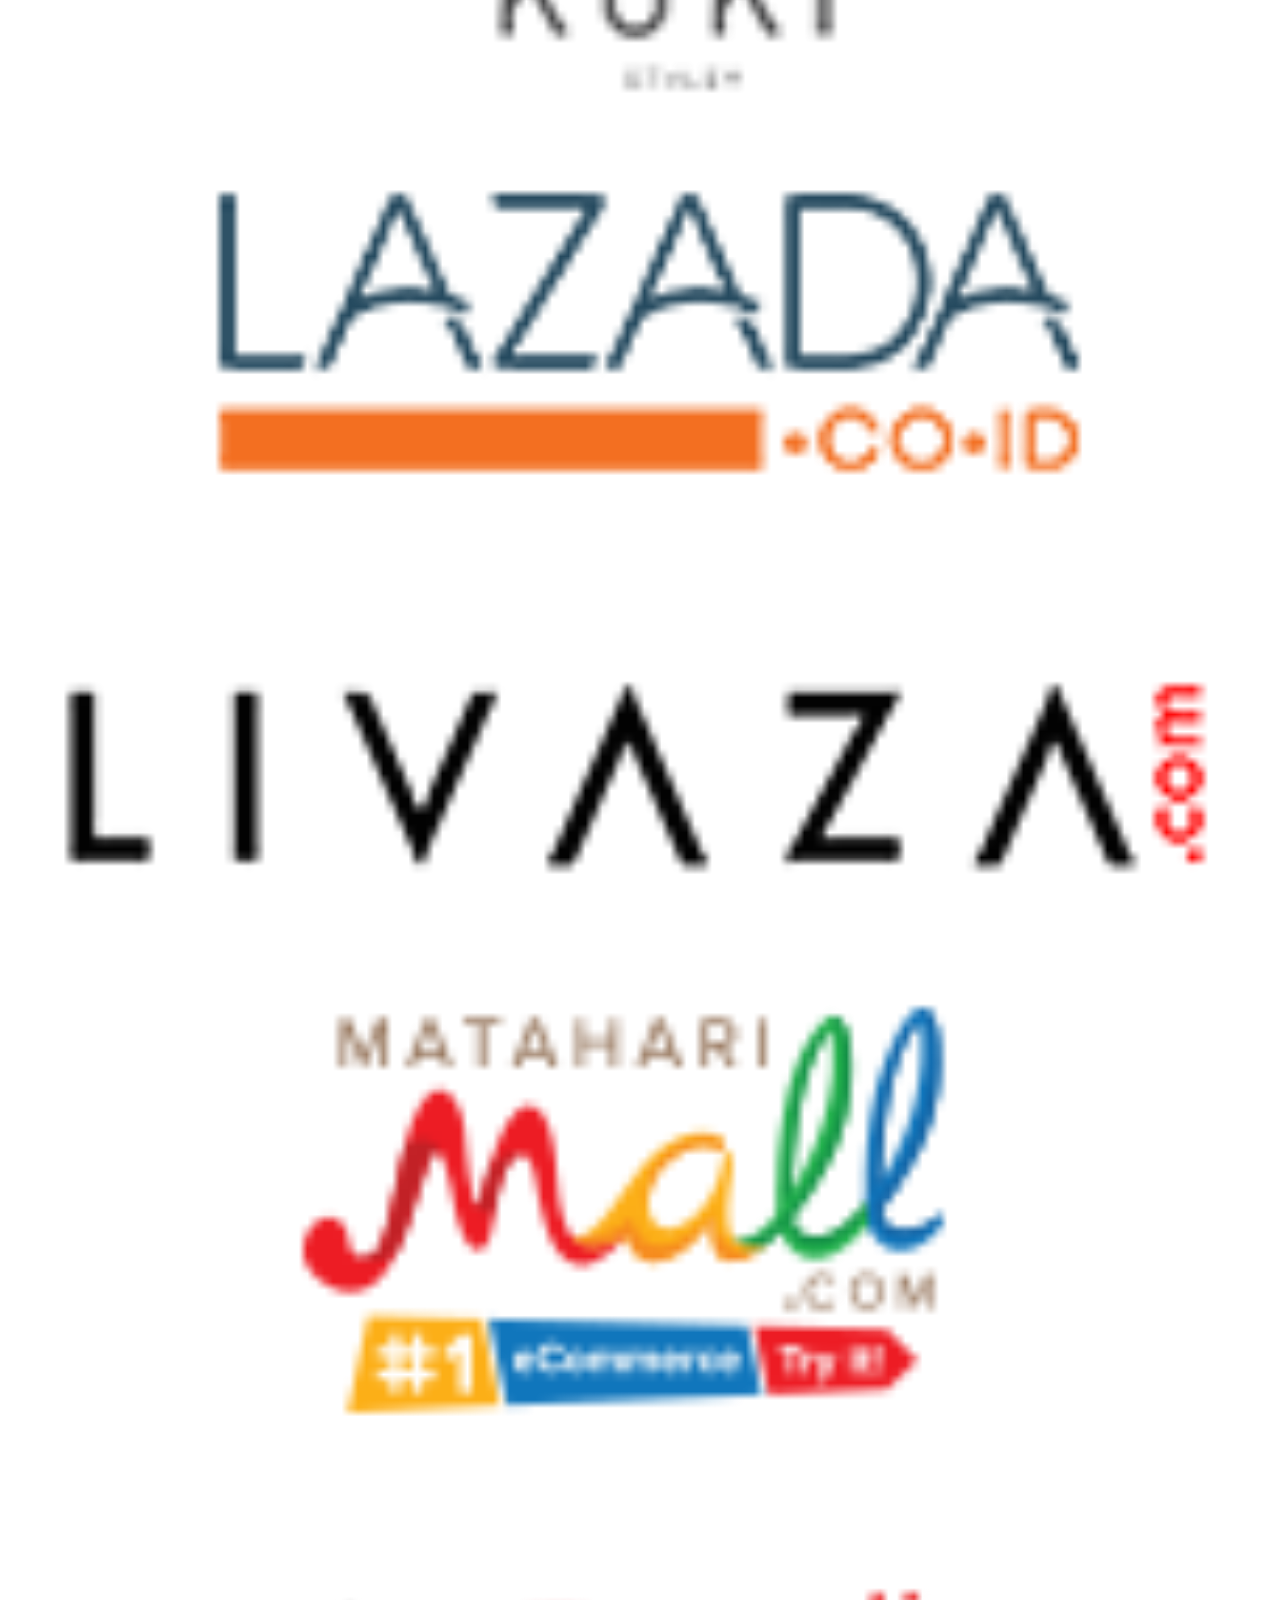
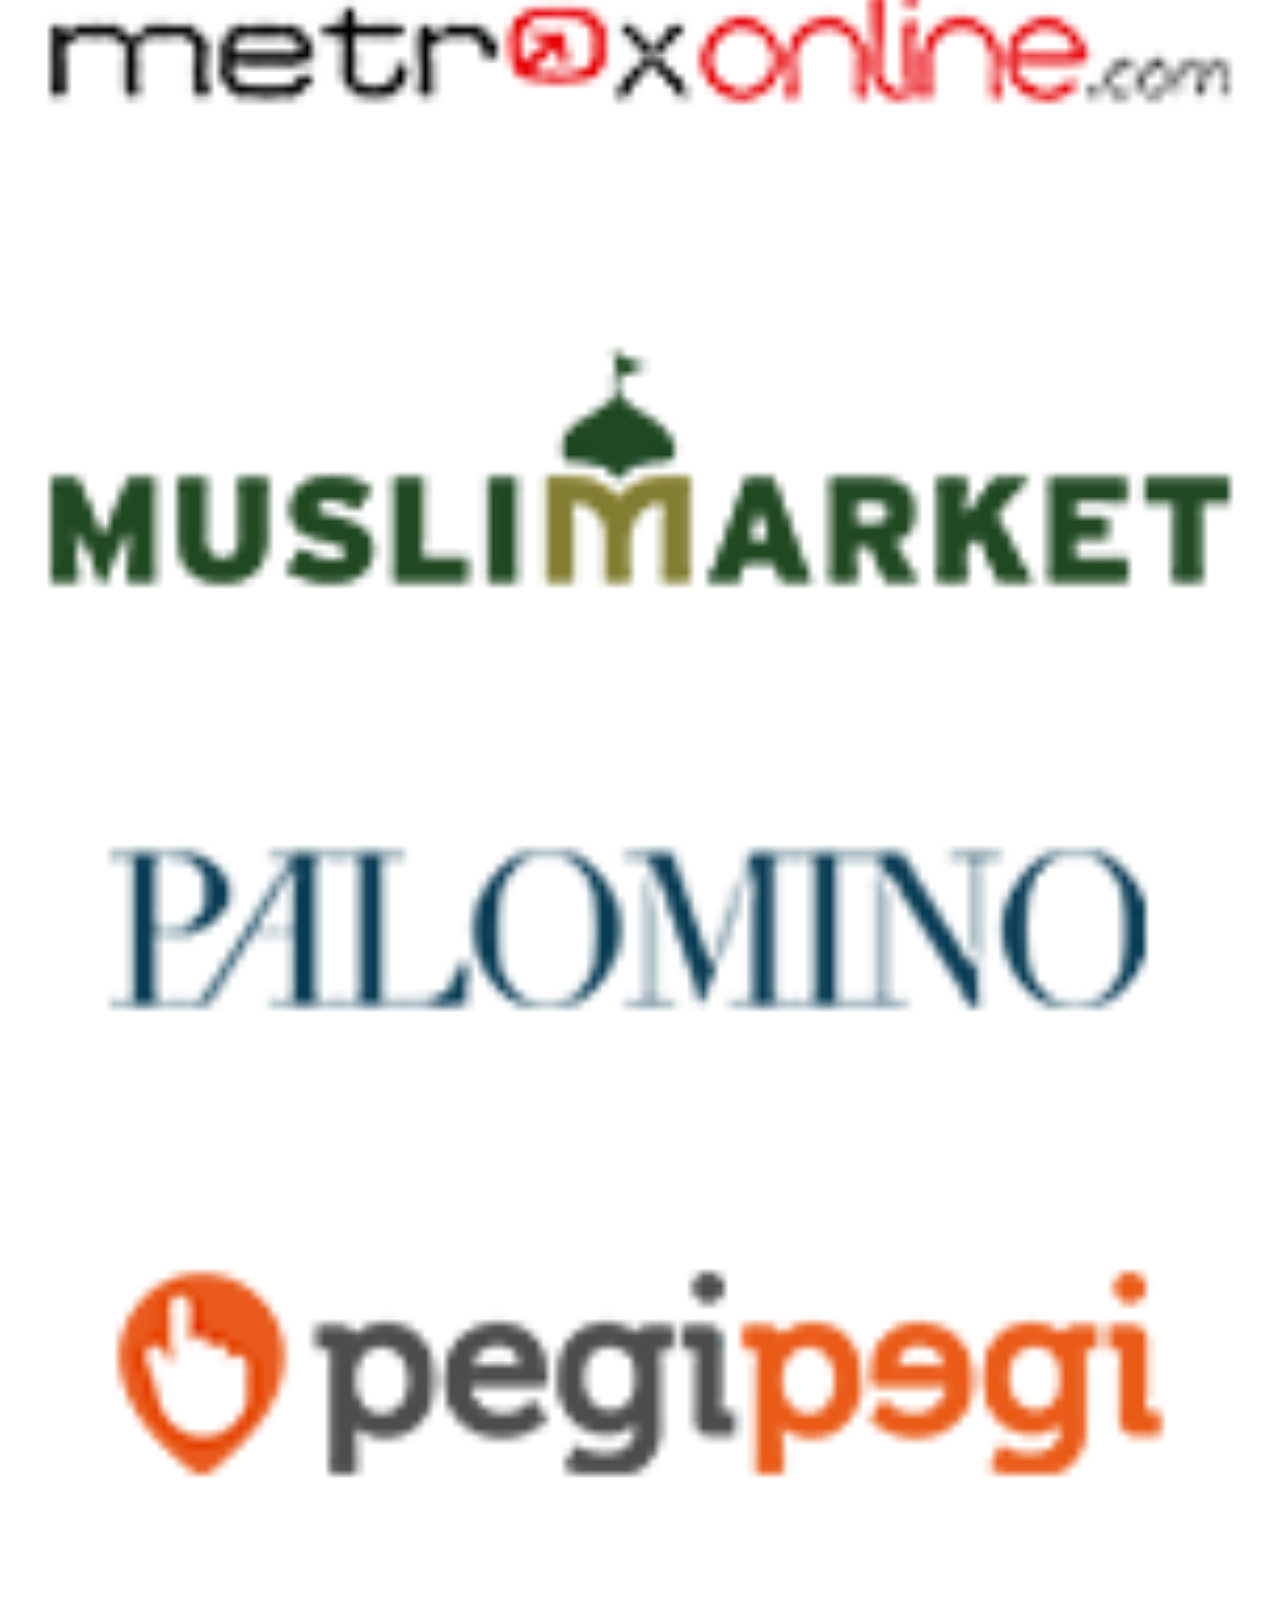
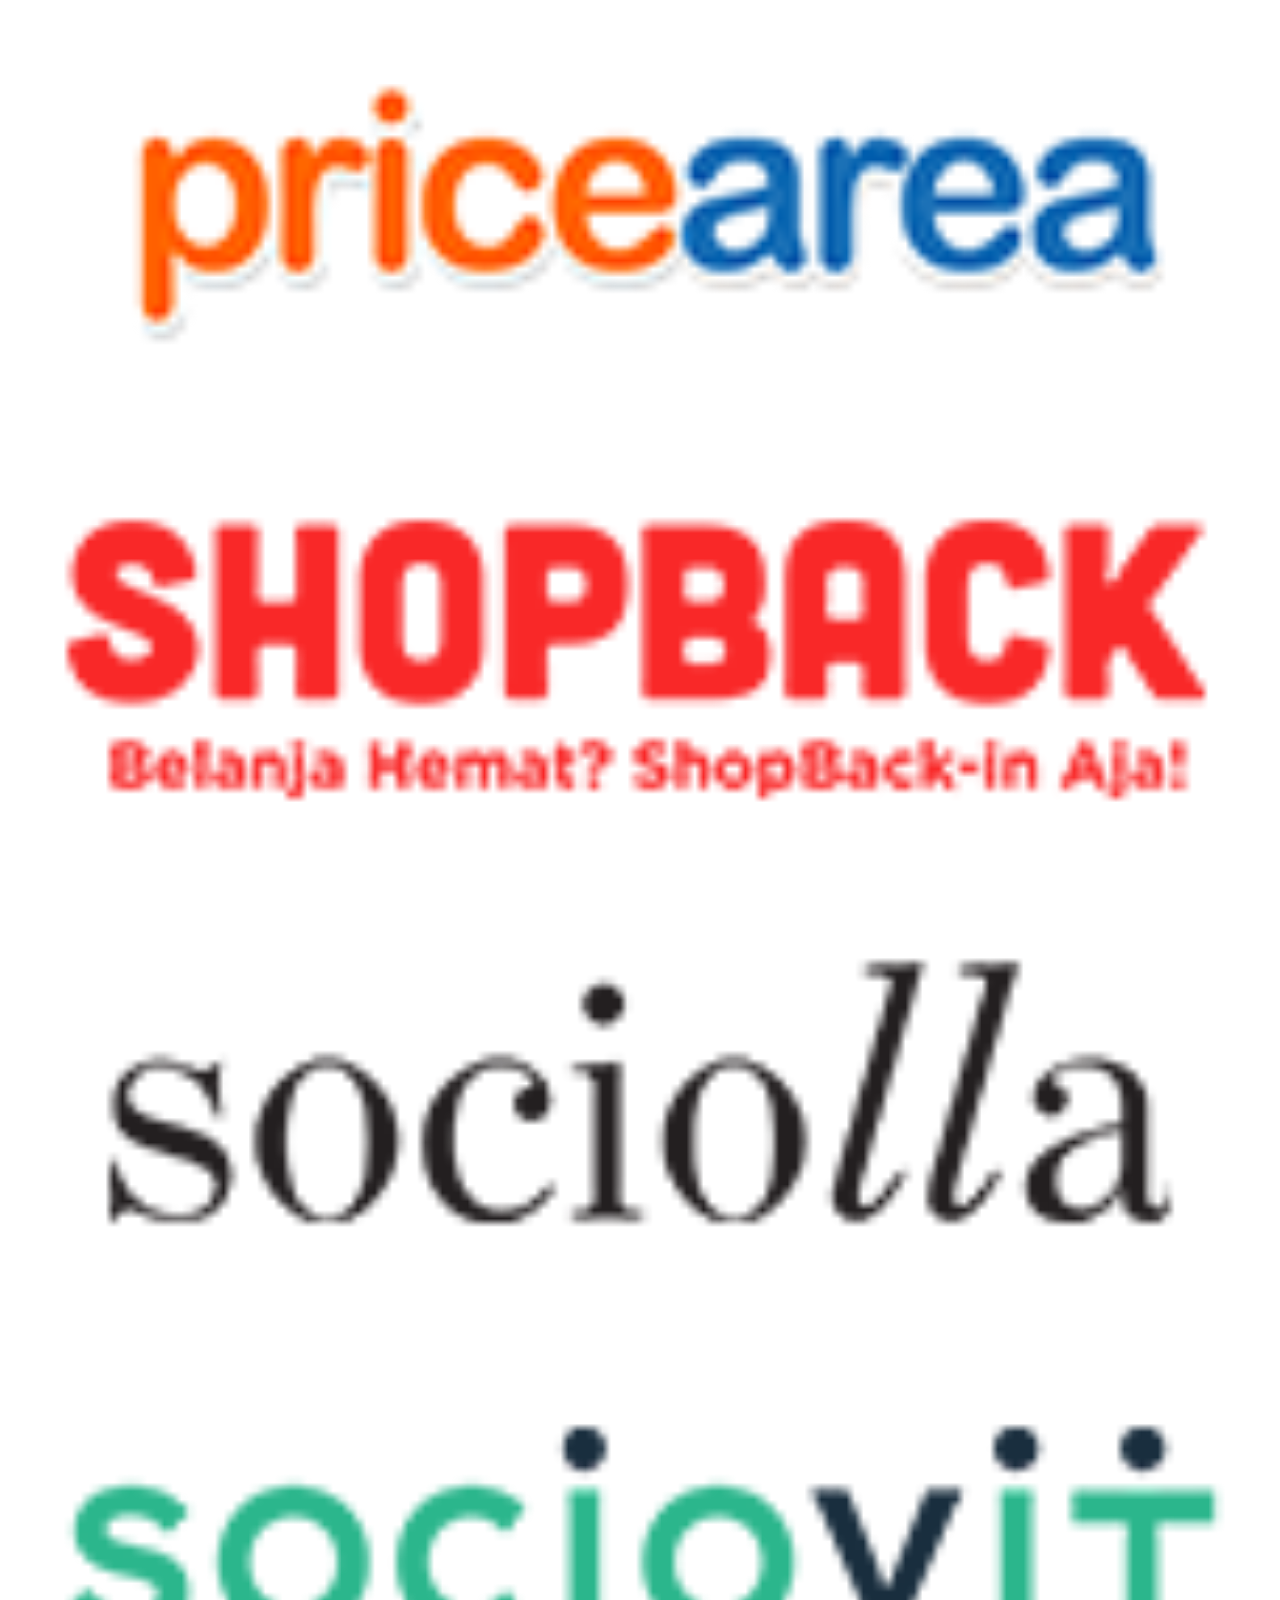
==== commit 059ca075: "add jd.id" ====
--- a/app/index.html
+++ b/app/index.html
@@ -240,6 +240,7 @@
           <a href="http://fabelio.com" class="col-md-2 col-xs-6" target="_blank"><img src="images/participants/fabelio.png"/></a>
           <a href="https://www.happyfresh.id/" class="col-md-2 col-xs-6" target="_blank"><img src="images/participants/happyfresh.png"/></a>
           <a href="https://hargahot.com/" class="col-md-2 col-xs-6" target="_blank"><img src="images/participants/hargahot.png"/></a>
+          <a href="http://www.jd.id/" class="col-md-2 col-xs-6" target="_blank"><img src="images/participants/jd.png"/></a>
           <a href="http://kuki-style.com" class="col-md-2 col-xs-6" target="_blank"><img src="images/participants/kuki.png"/></a>
           <a href="http://lazada.co.id" class="col-md-2 col-xs-6" target="_blank"><img src="images/participants/lazada.png"/></a>
           <a href="http://livaza.com" class="col-md-2 col-xs-6" target="_blank"><img src="images/participants/livaza.png"/></a>
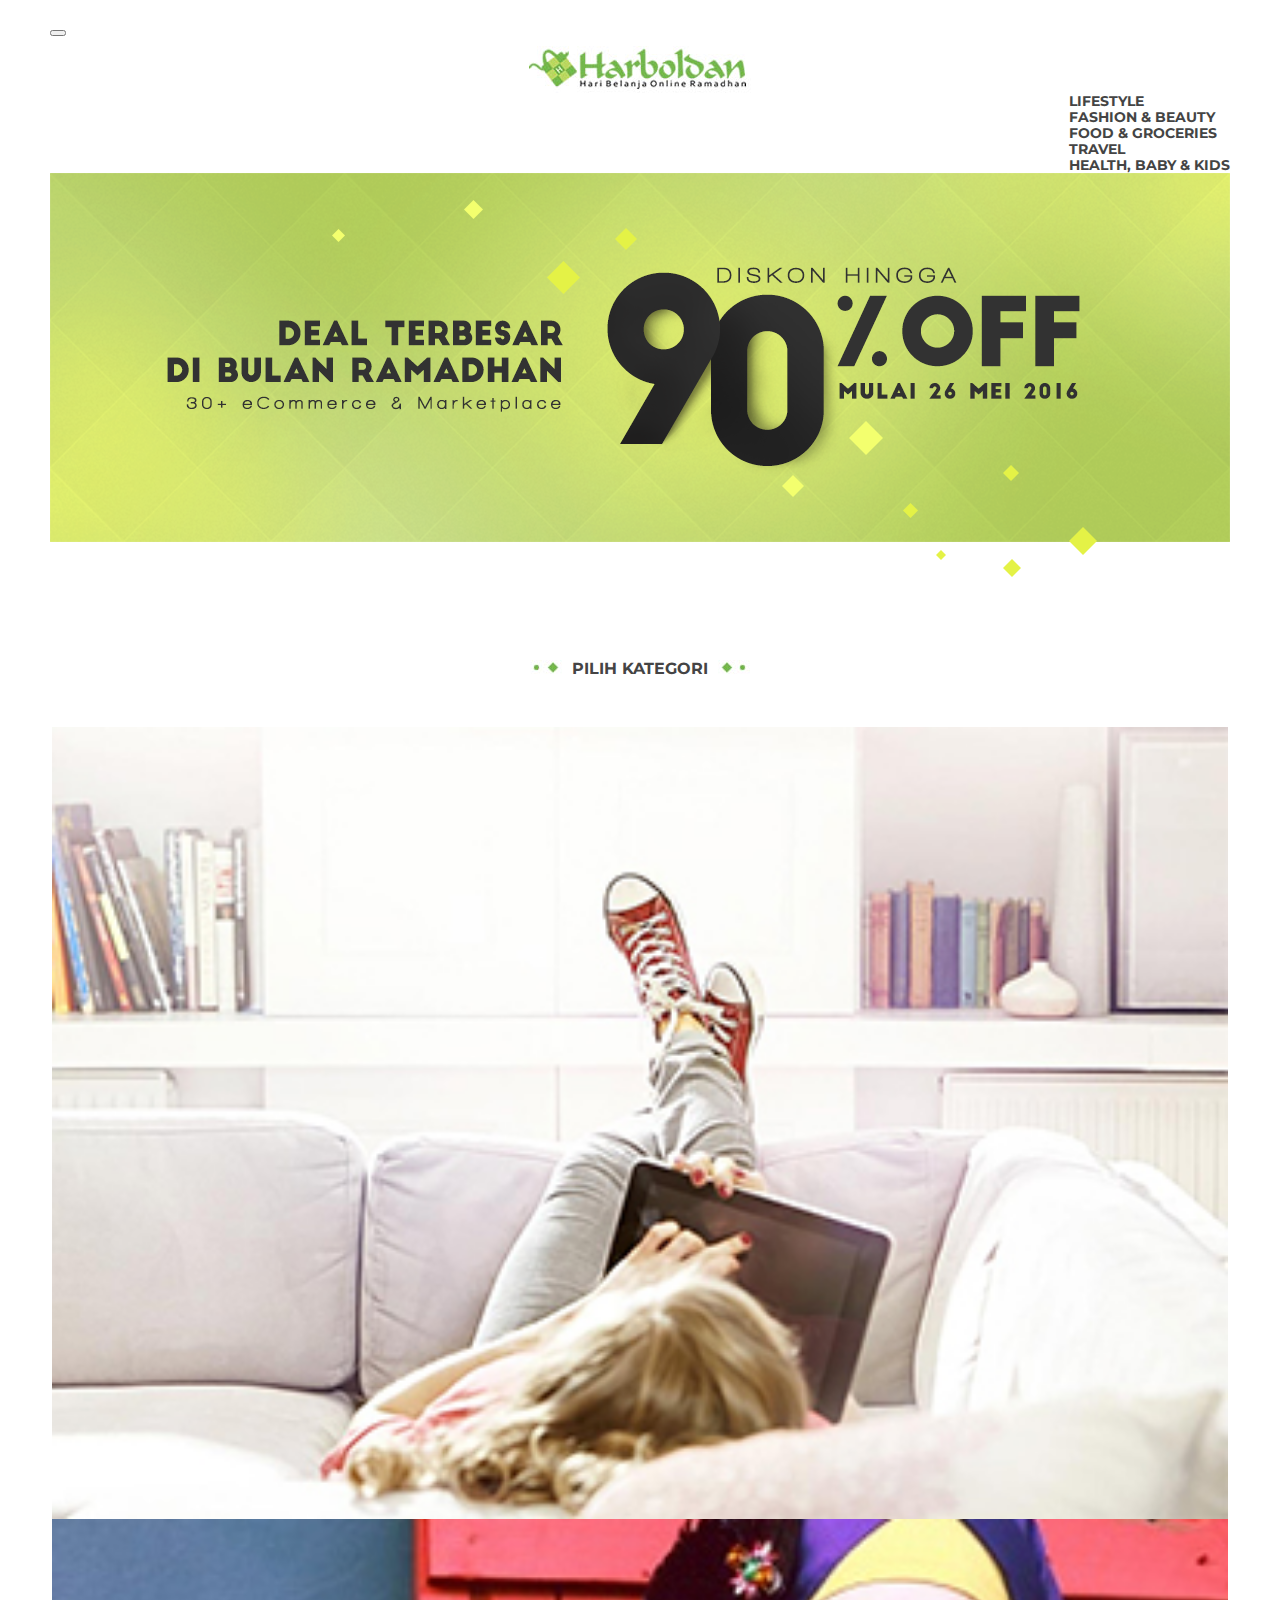
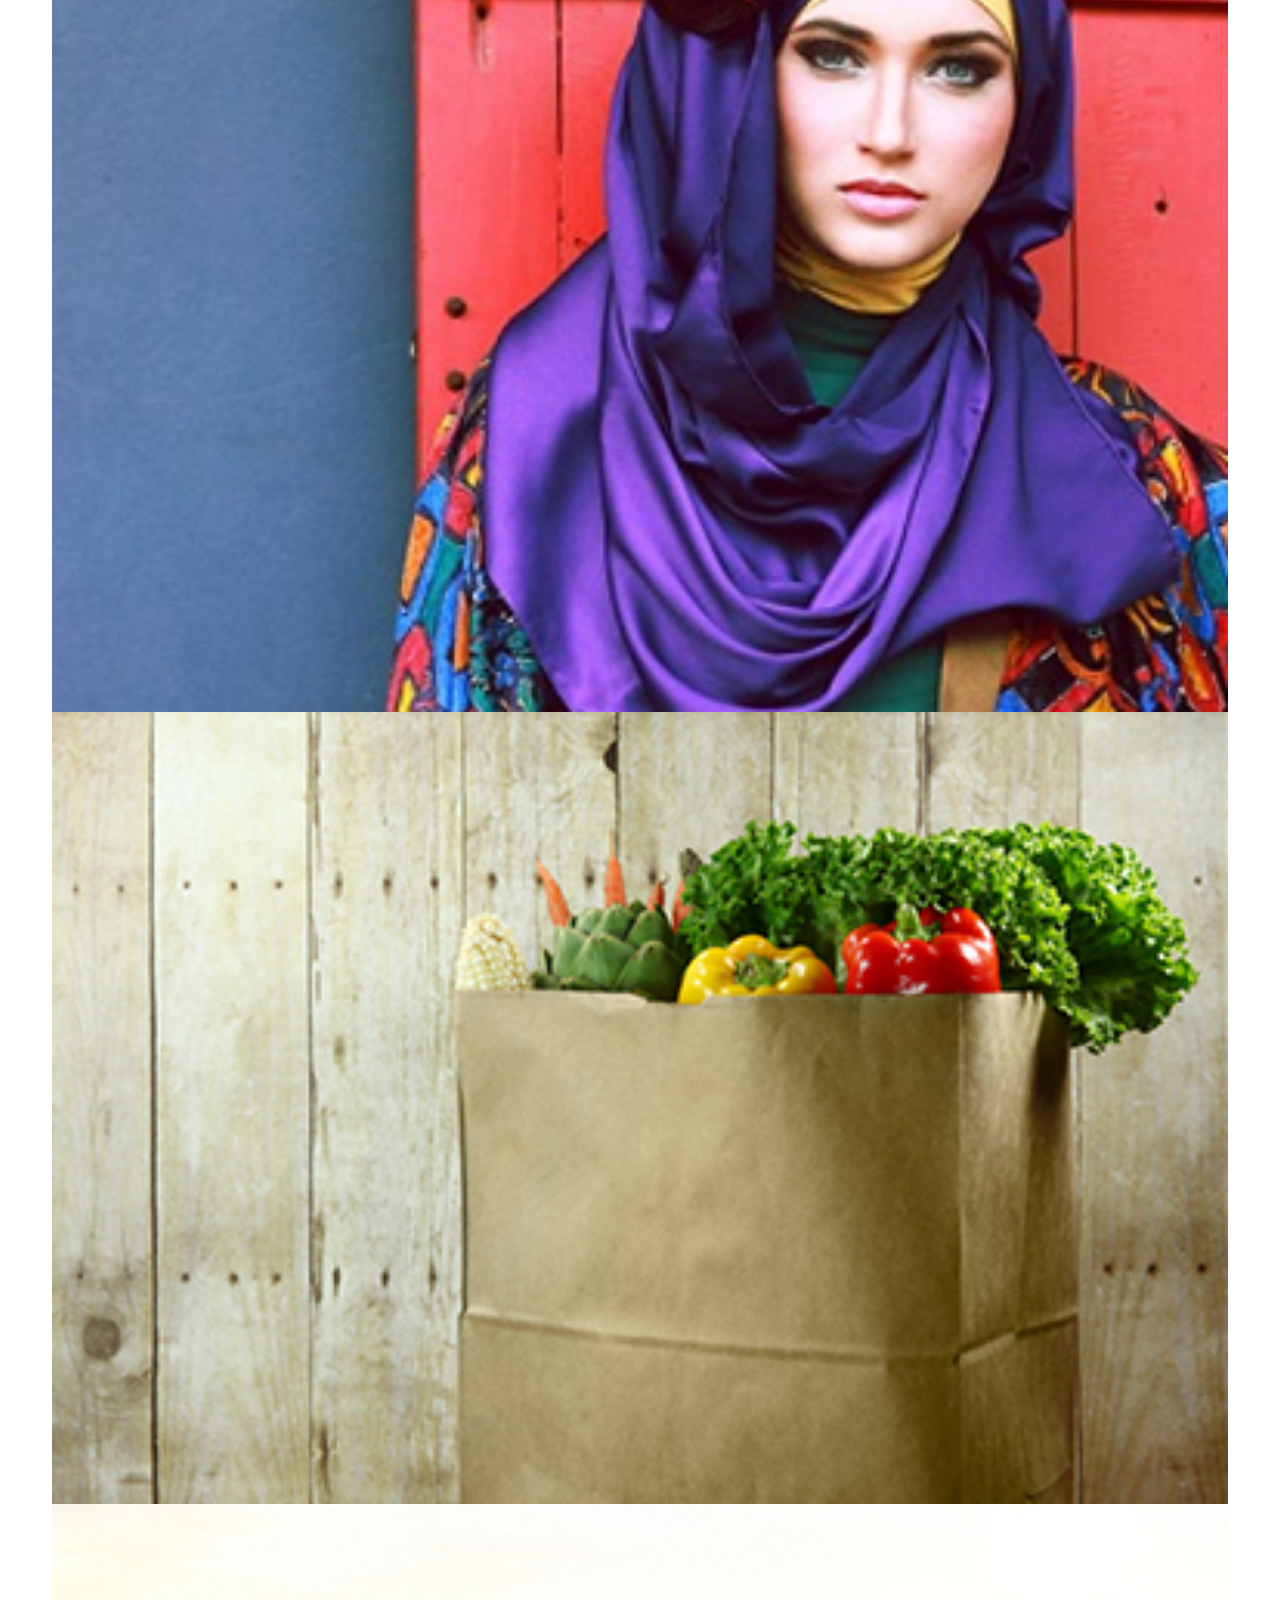
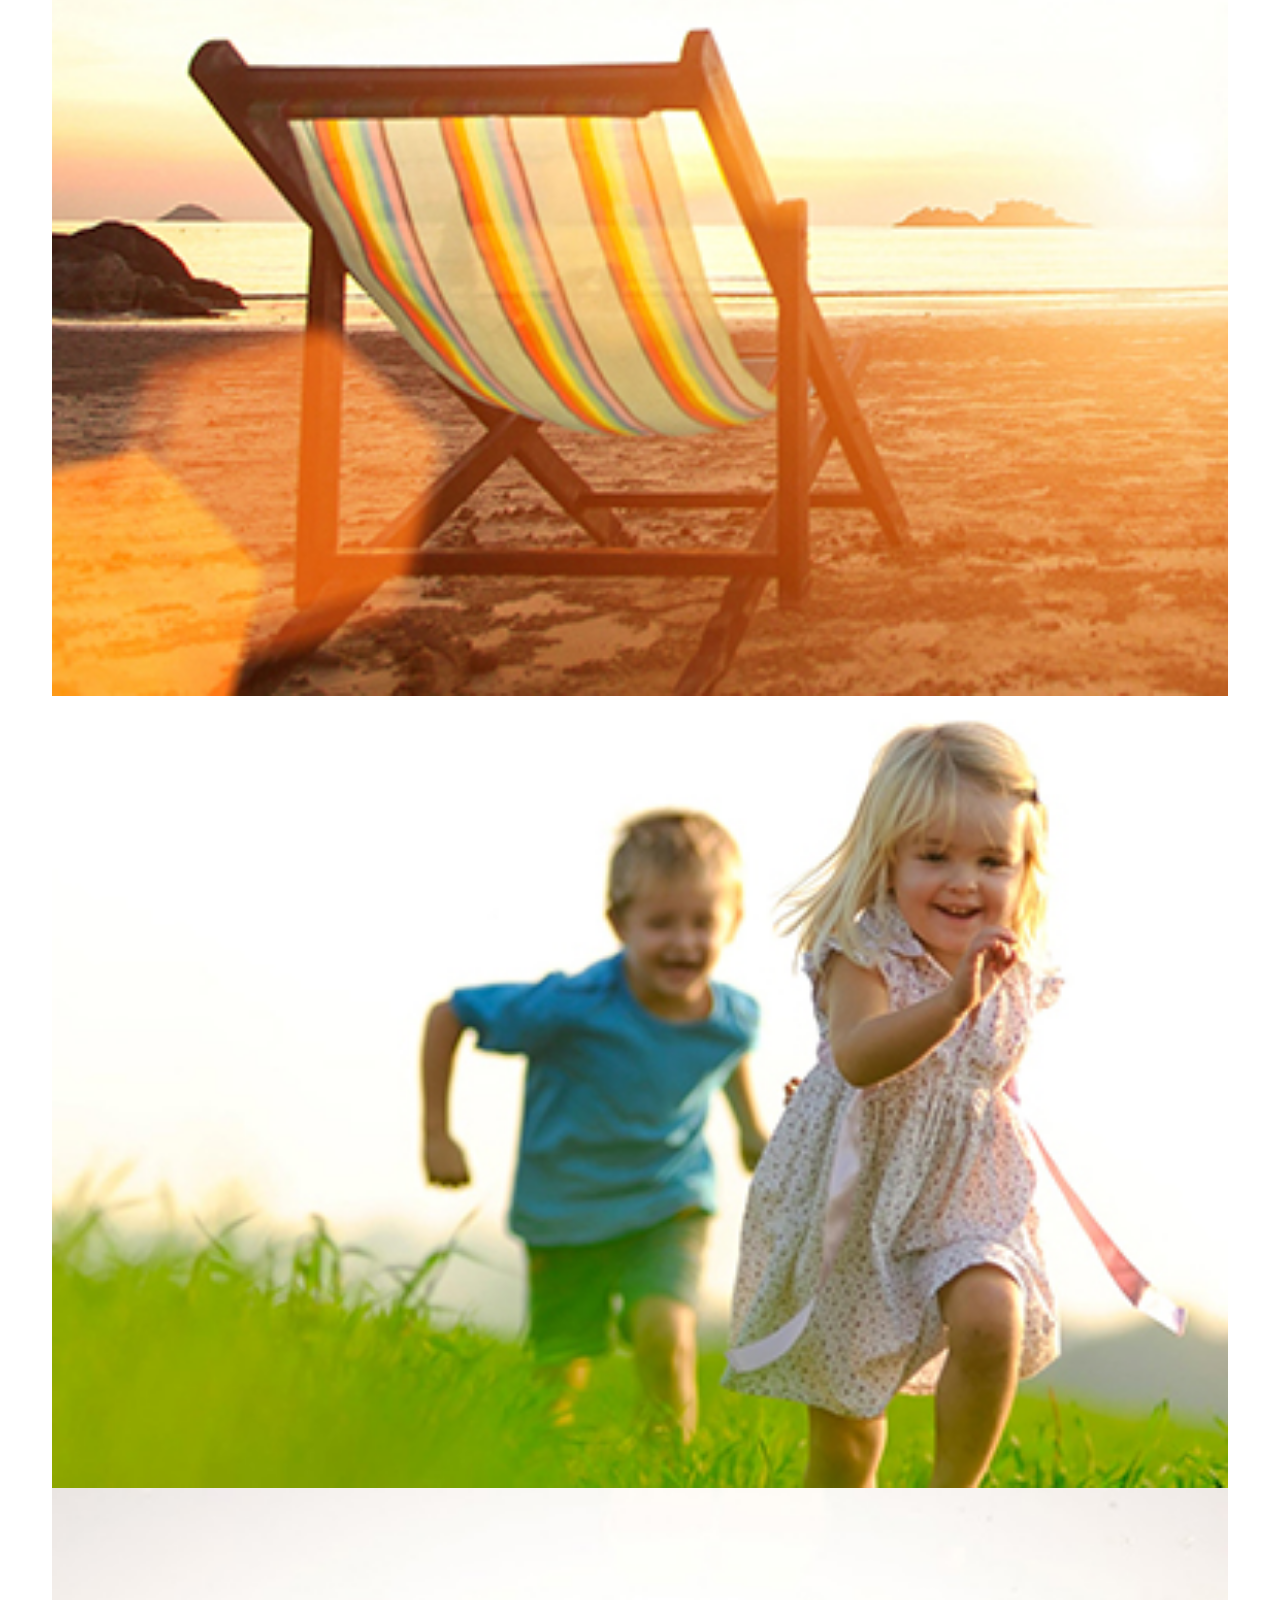
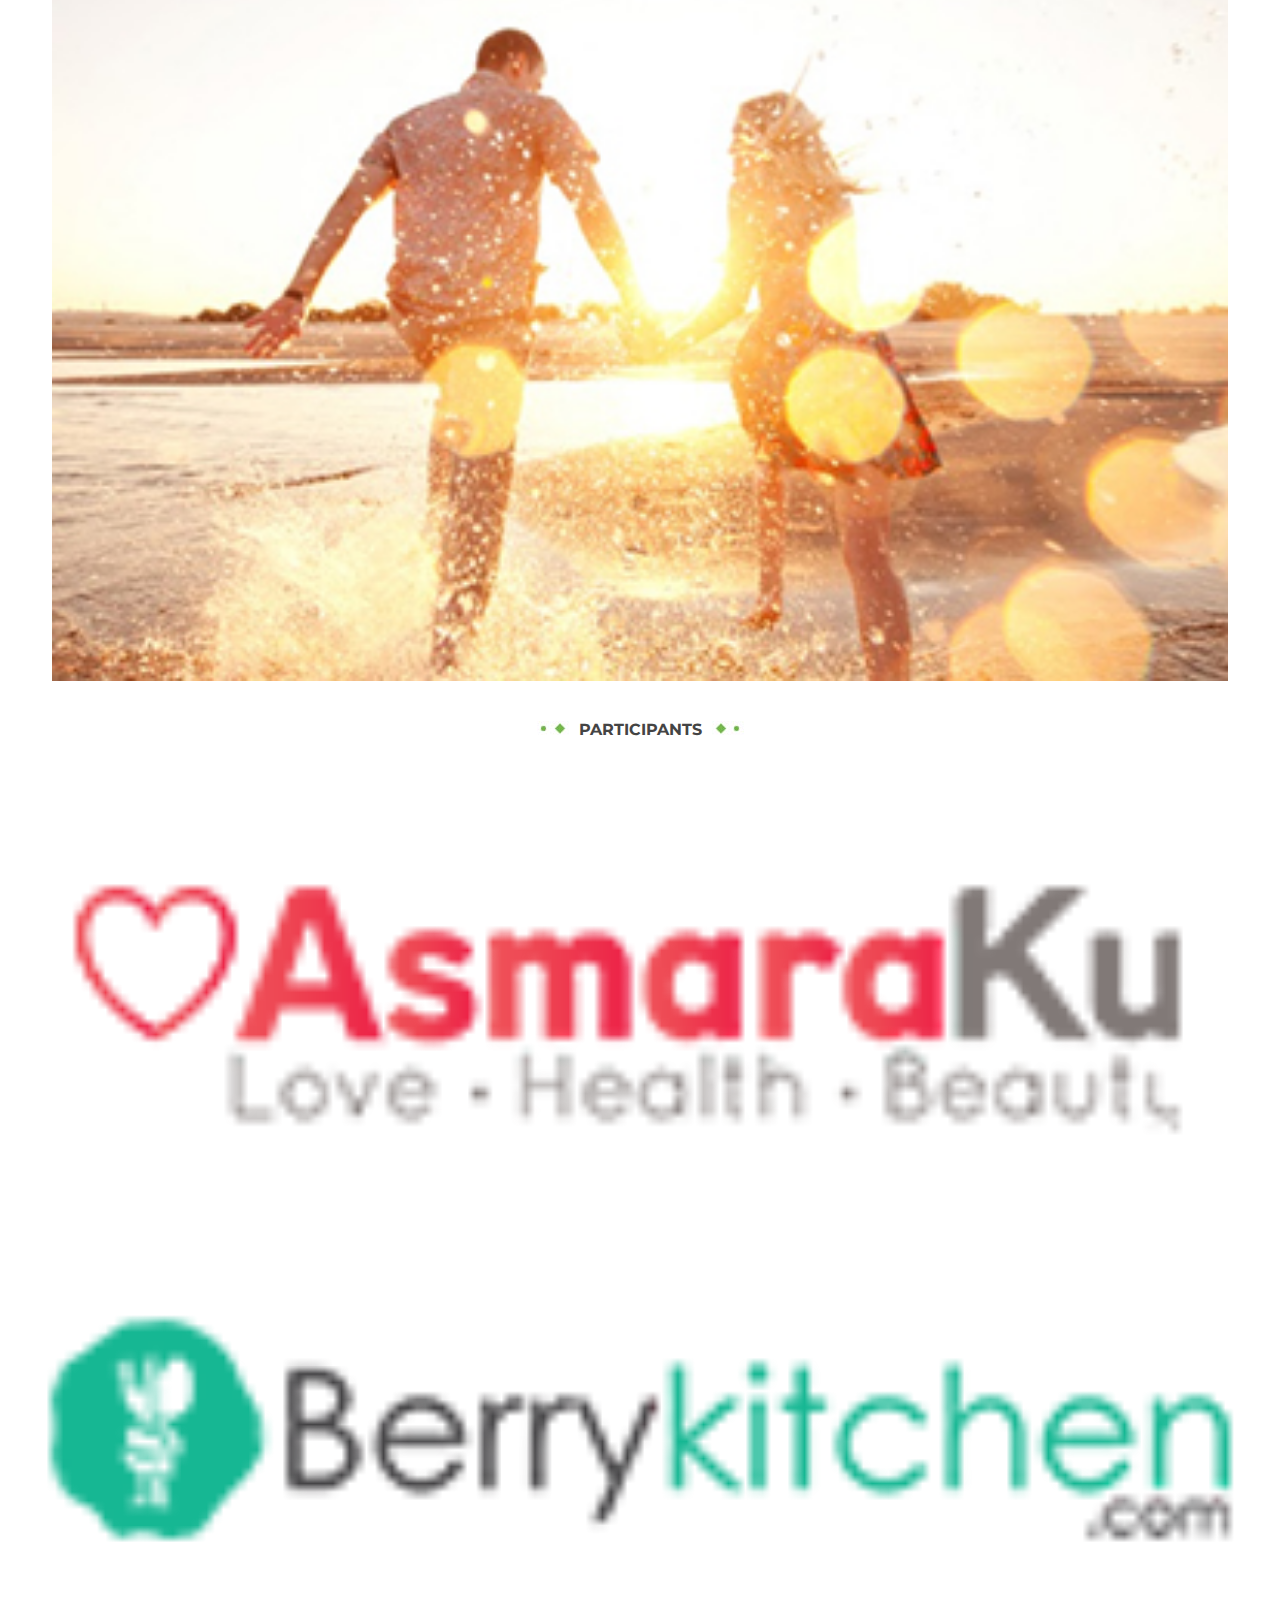
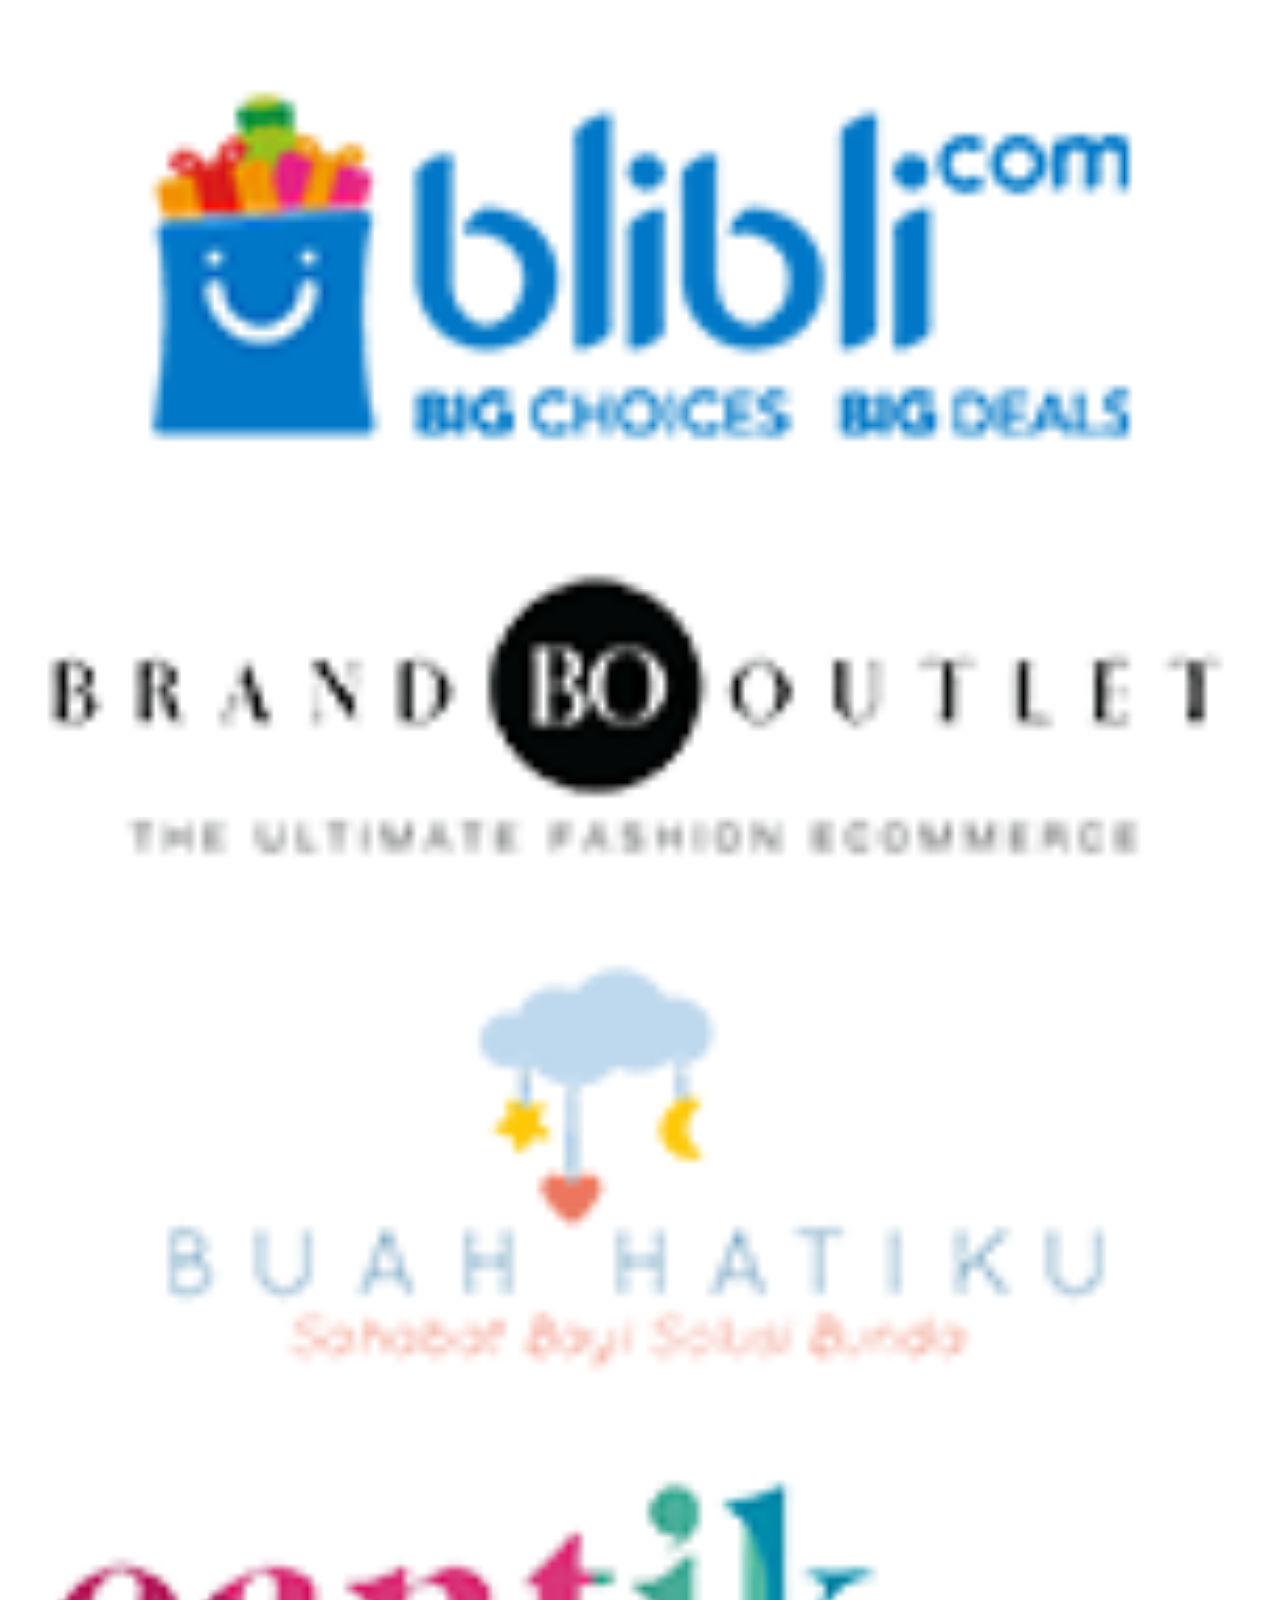
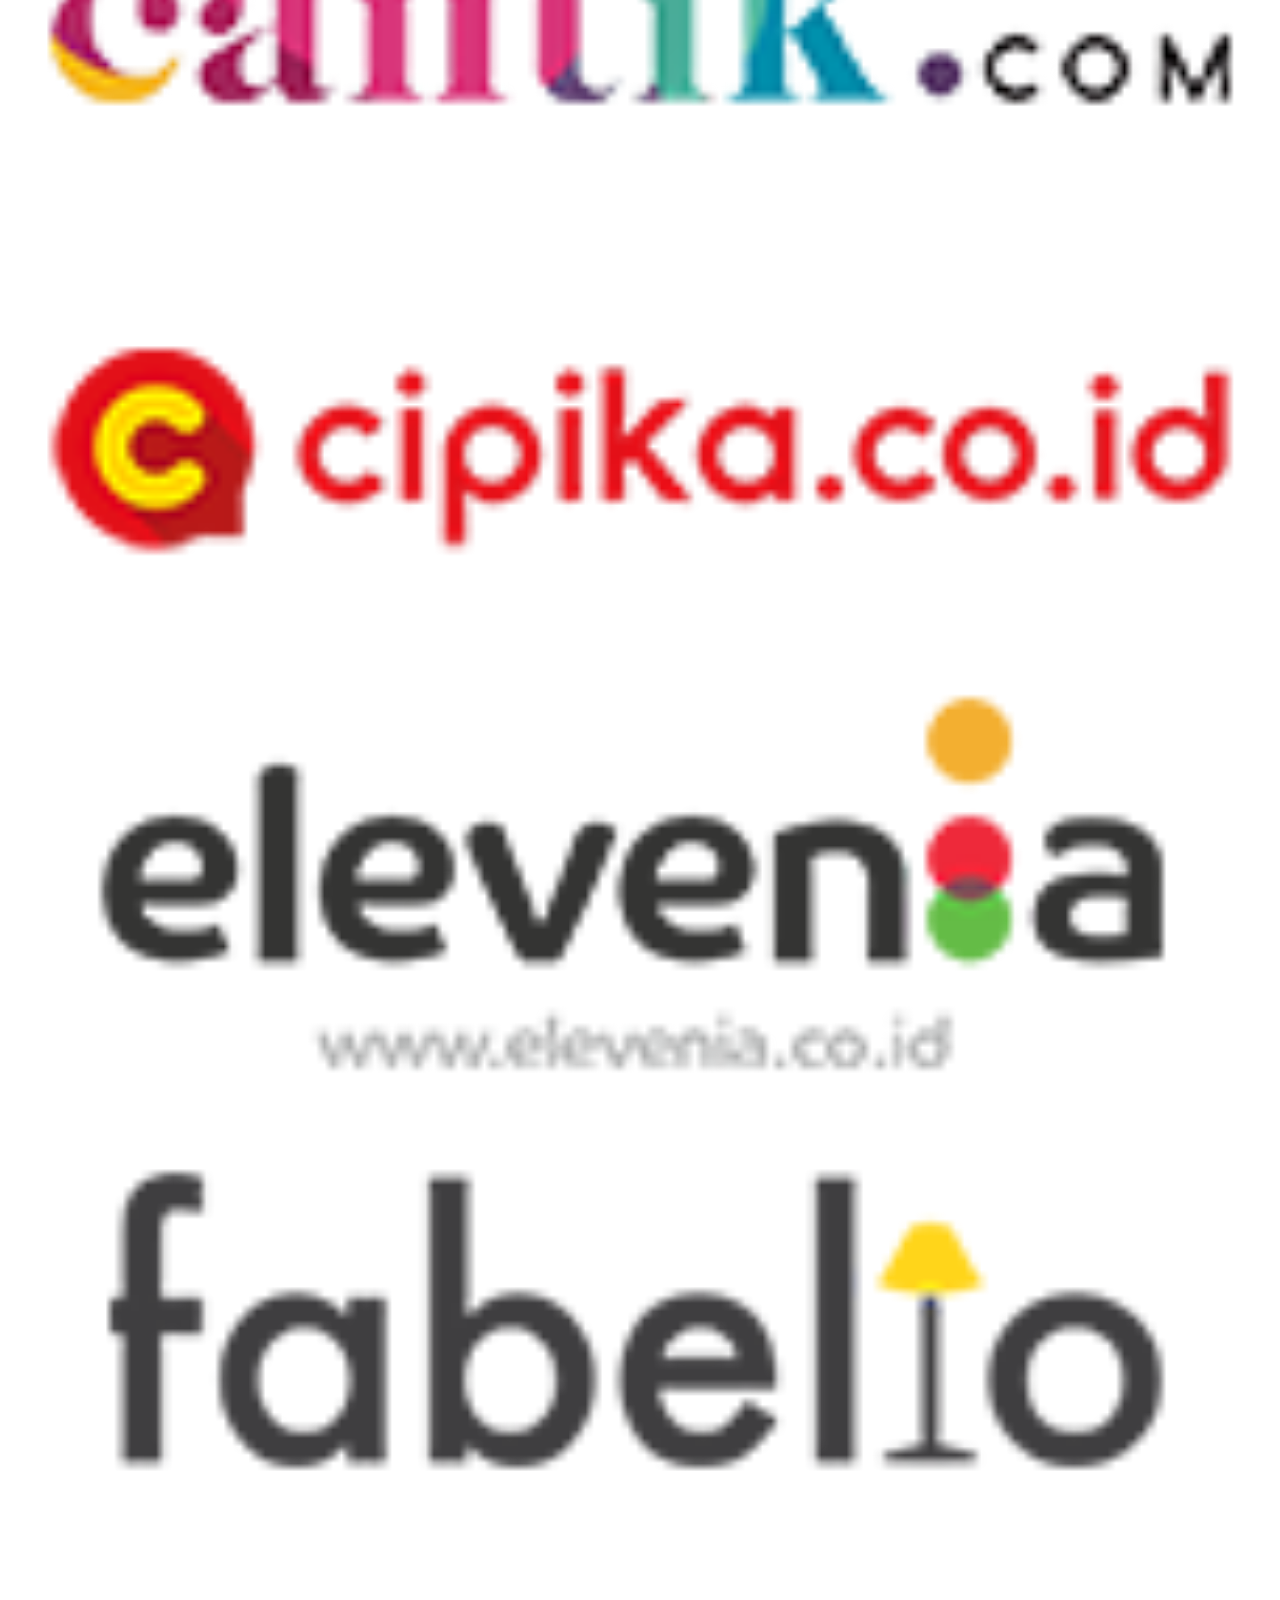
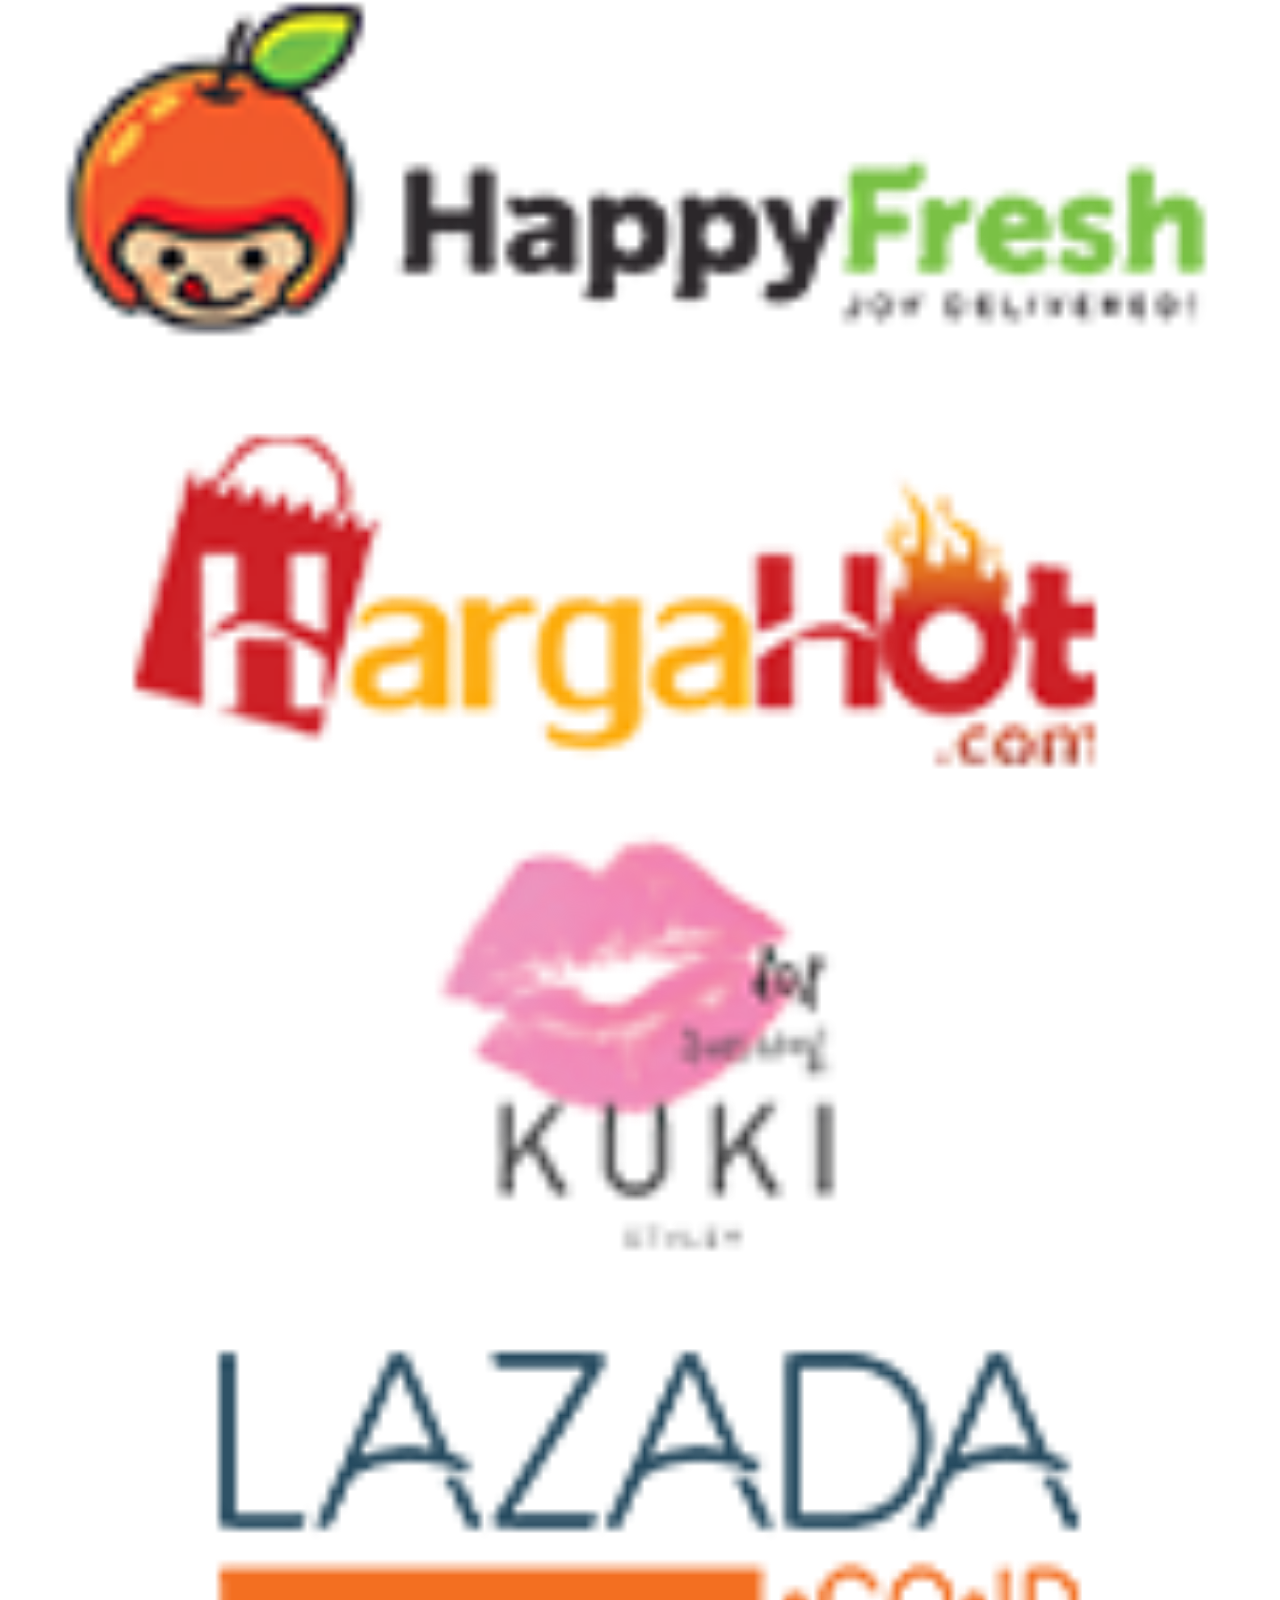
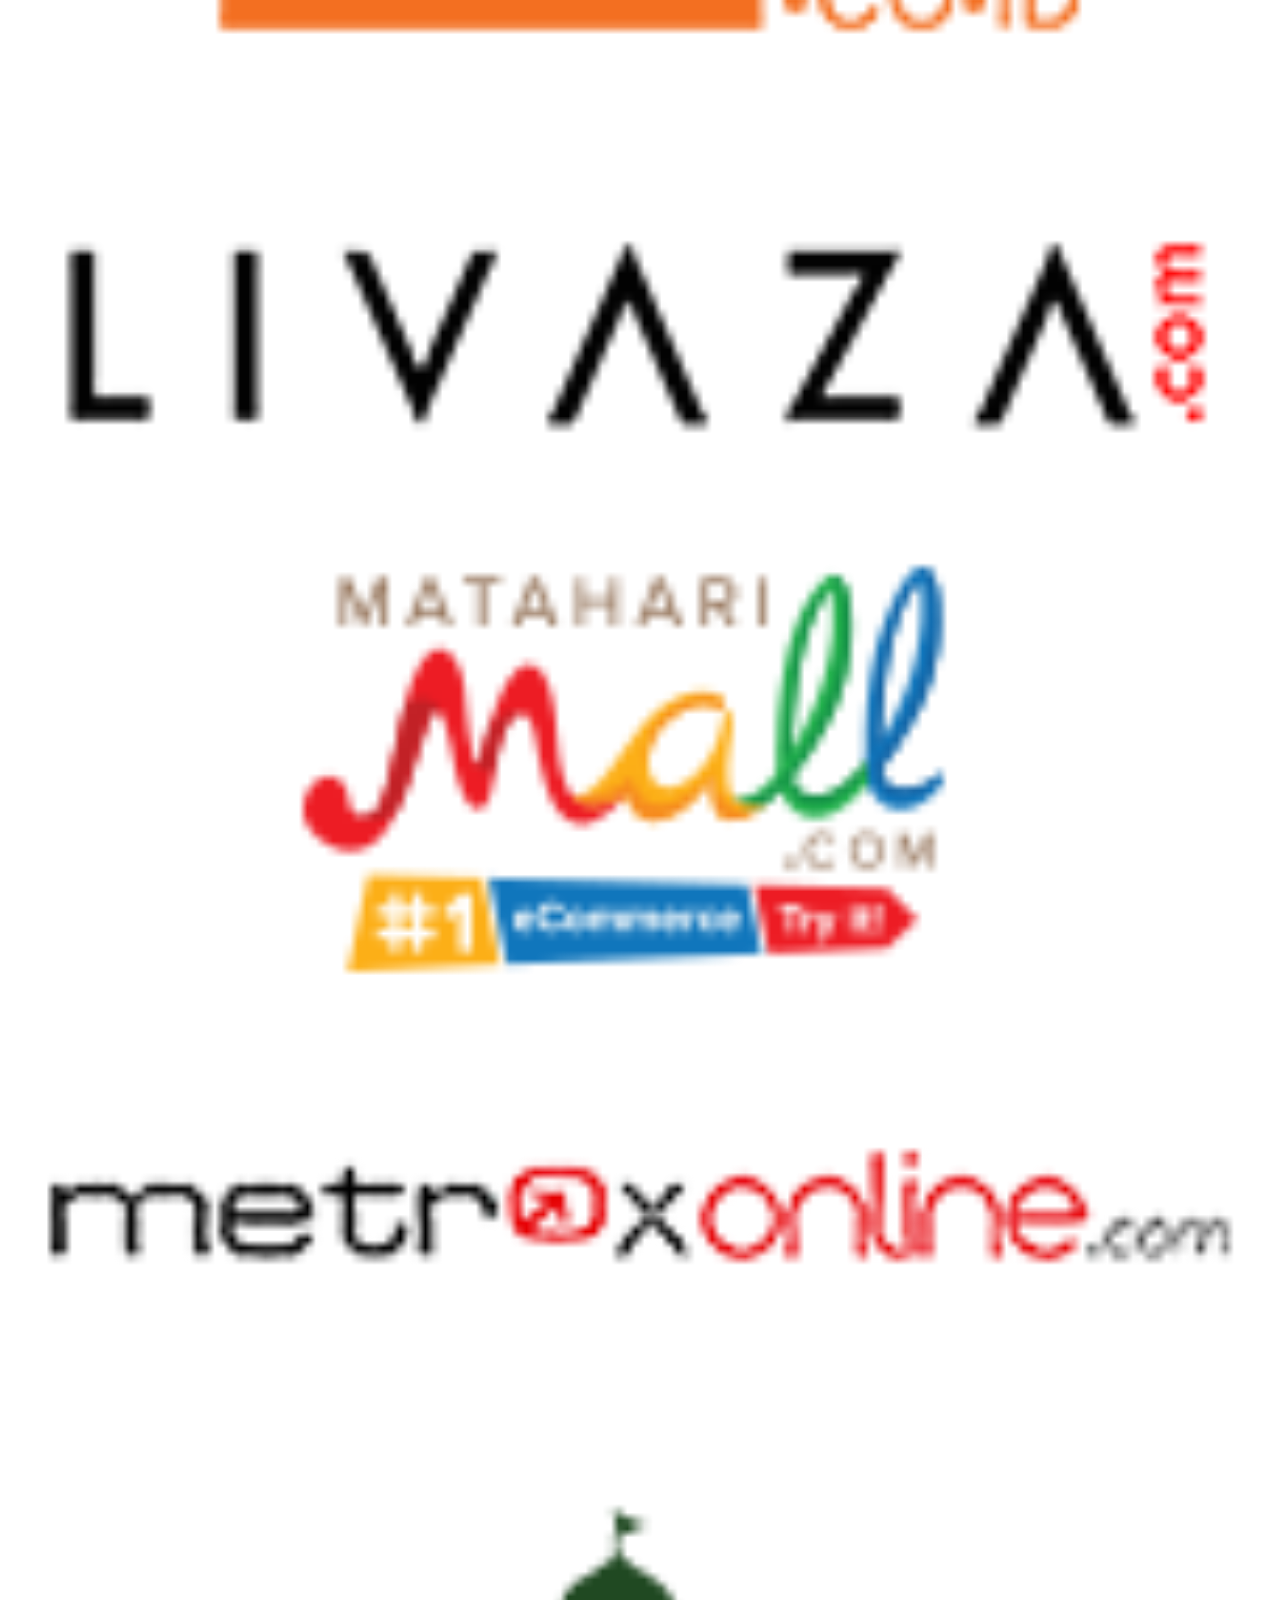
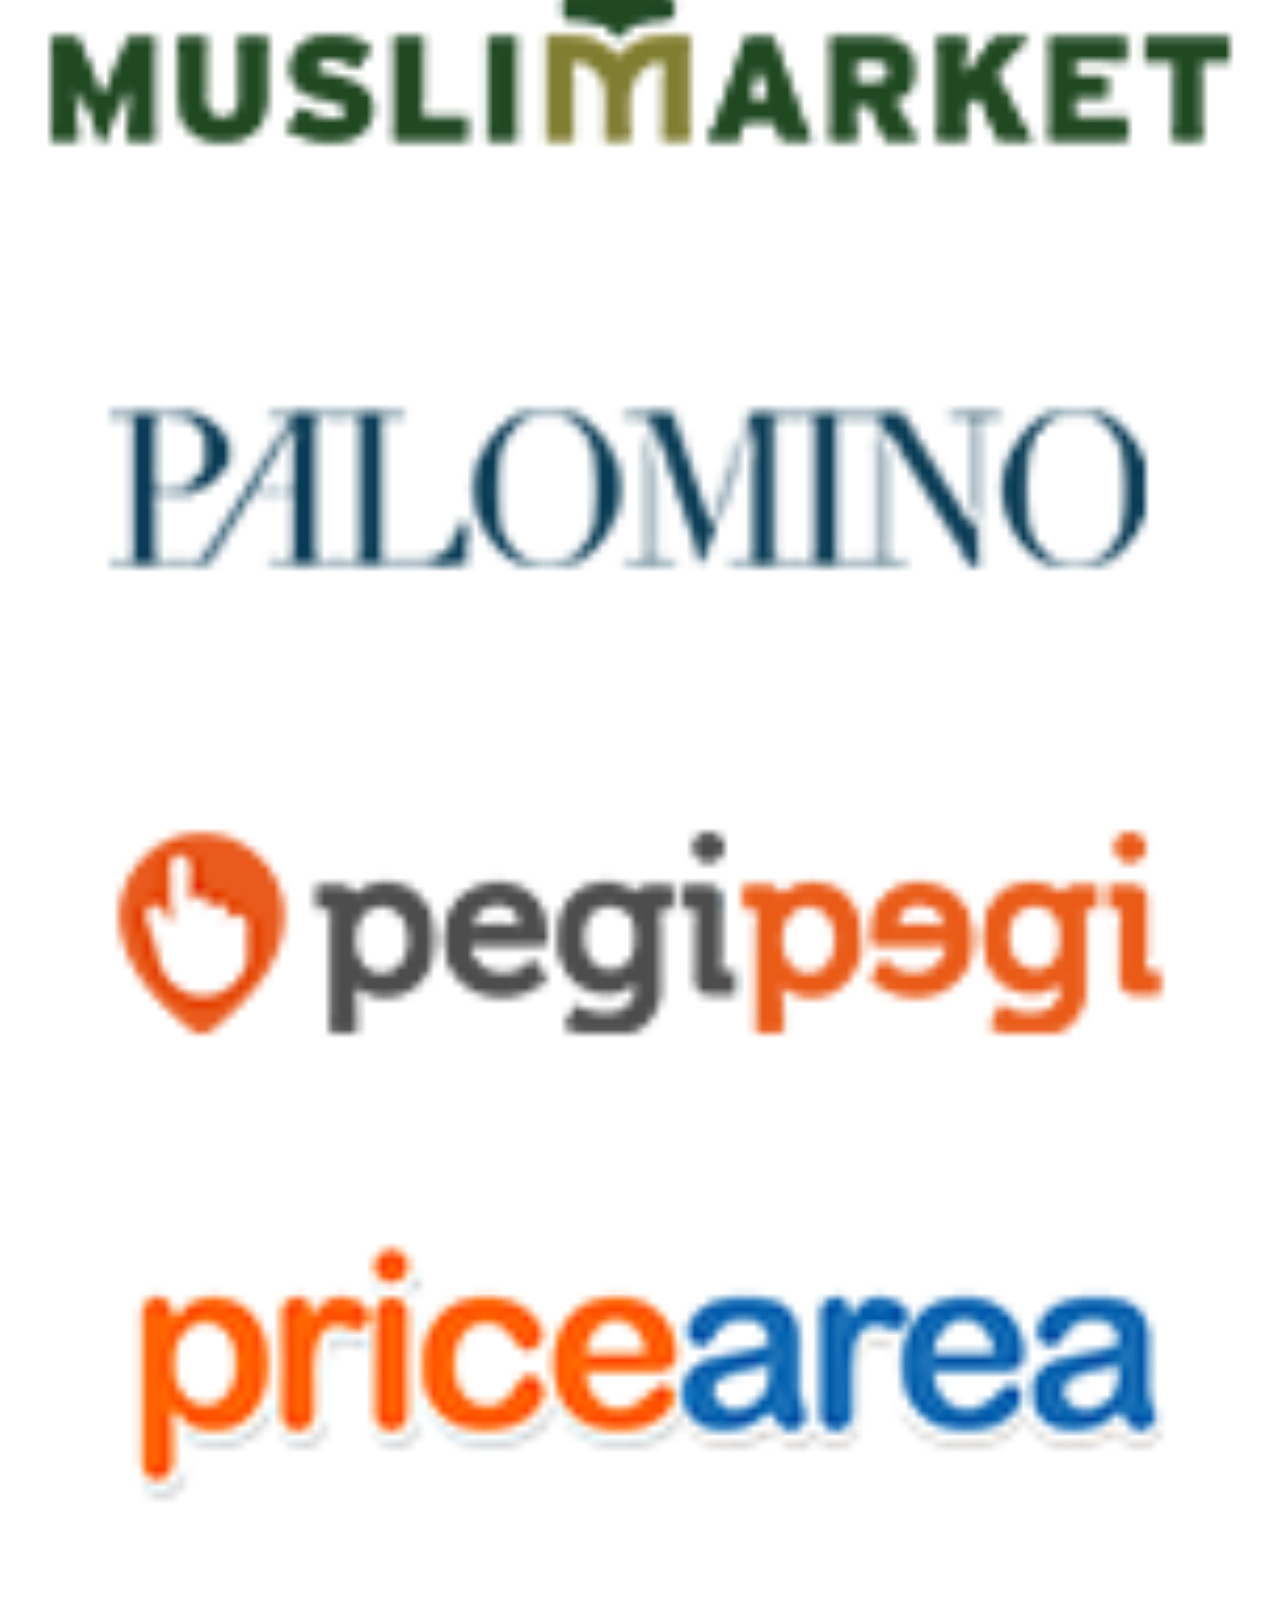
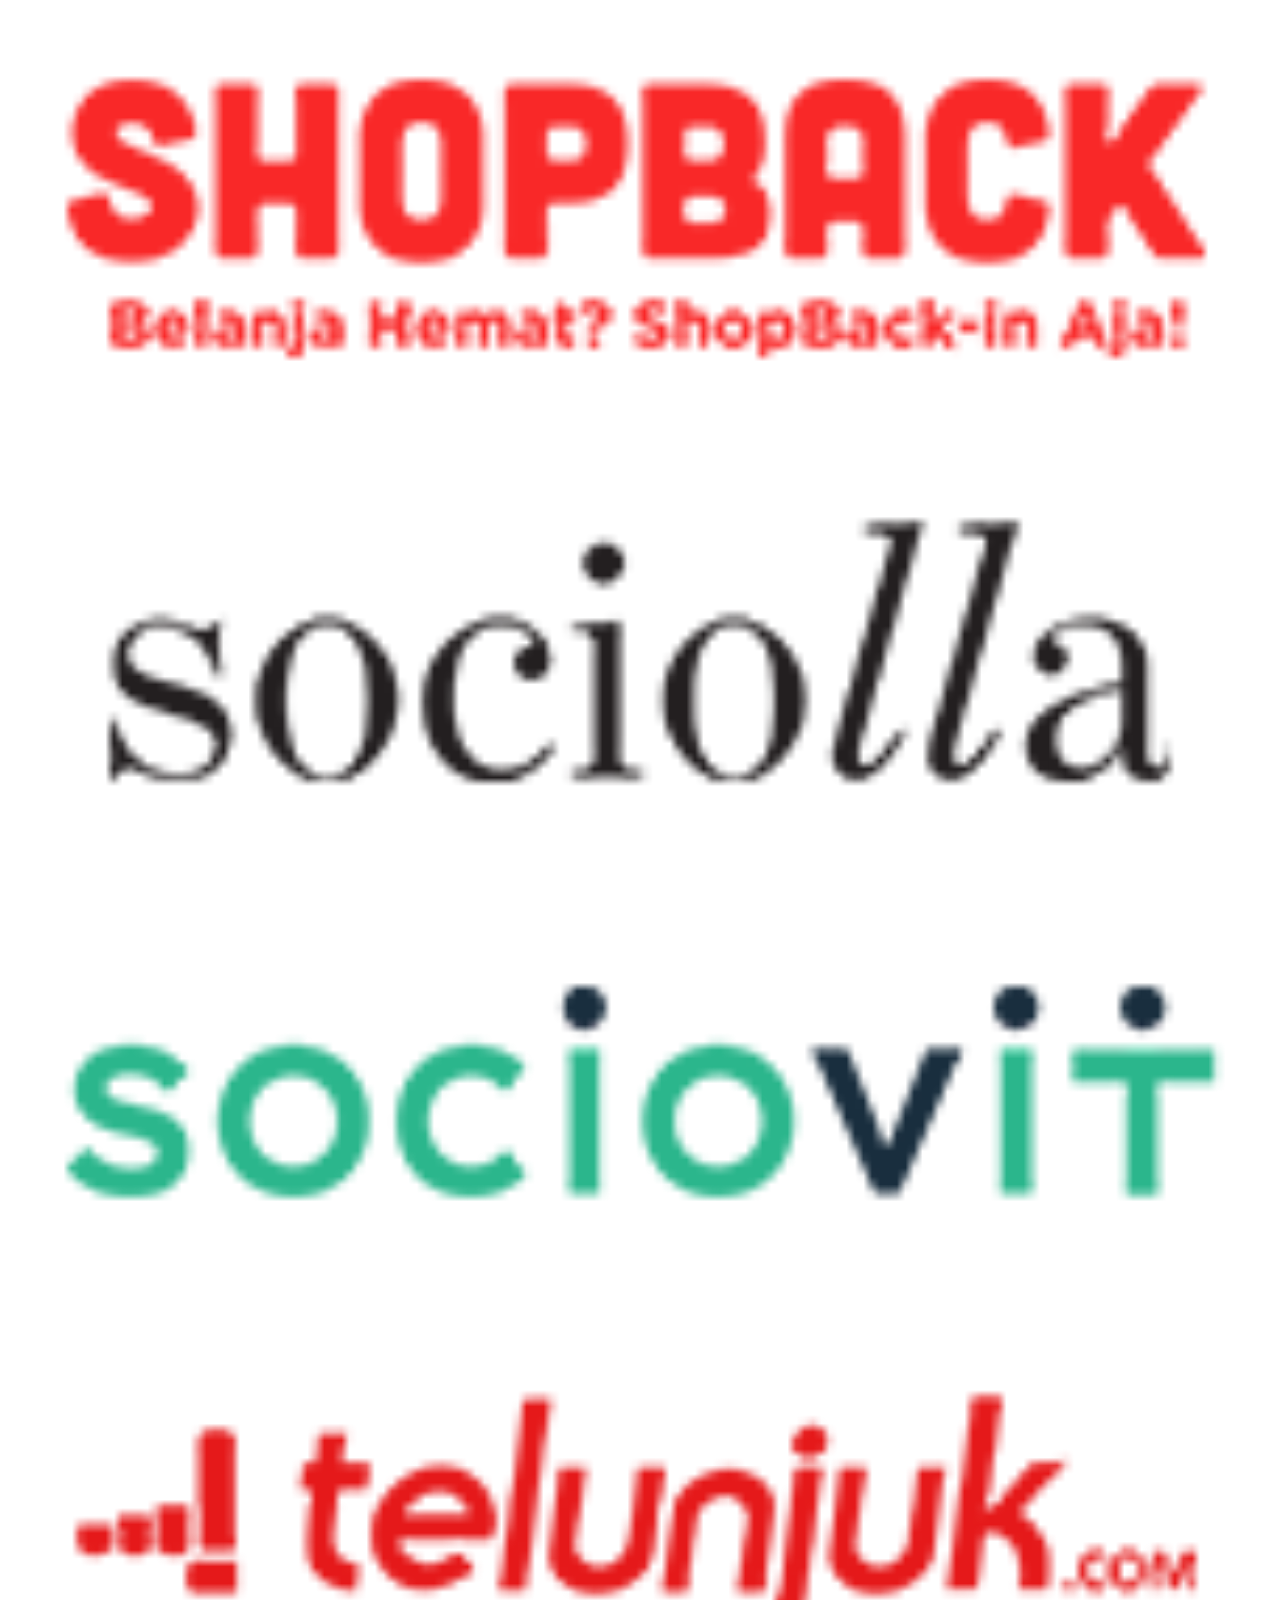
==== commit c658a514: "commentout jd.id" ====
--- a/app/index.html
+++ b/app/index.html
@@ -240,7 +240,7 @@
           <a href="http://fabelio.com" class="col-md-2 col-xs-6" target="_blank"><img src="images/participants/fabelio.png"/></a>
           <a href="https://www.happyfresh.id/" class="col-md-2 col-xs-6" target="_blank"><img src="images/participants/happyfresh.png"/></a>
           <a href="https://hargahot.com/" class="col-md-2 col-xs-6" target="_blank"><img src="images/participants/hargahot.png"/></a>
-          <a href="http://www.jd.id/" class="col-md-2 col-xs-6" target="_blank"><img src="images/participants/jd.png"/></a>
+          <!-- <a href="http://www.jd.id/" class="col-md-2 col-xs-6" target="_blank"><img src="images/participants/jd.png"/></a> -->
           <a href="http://kuki-style.com" class="col-md-2 col-xs-6" target="_blank"><img src="images/participants/kuki.png"/></a>
           <a href="http://lazada.co.id" class="col-md-2 col-xs-6" target="_blank"><img src="images/participants/lazada.png"/></a>
           <a href="http://livaza.com" class="col-md-2 col-xs-6" target="_blank"><img src="images/participants/livaza.png"/></a>
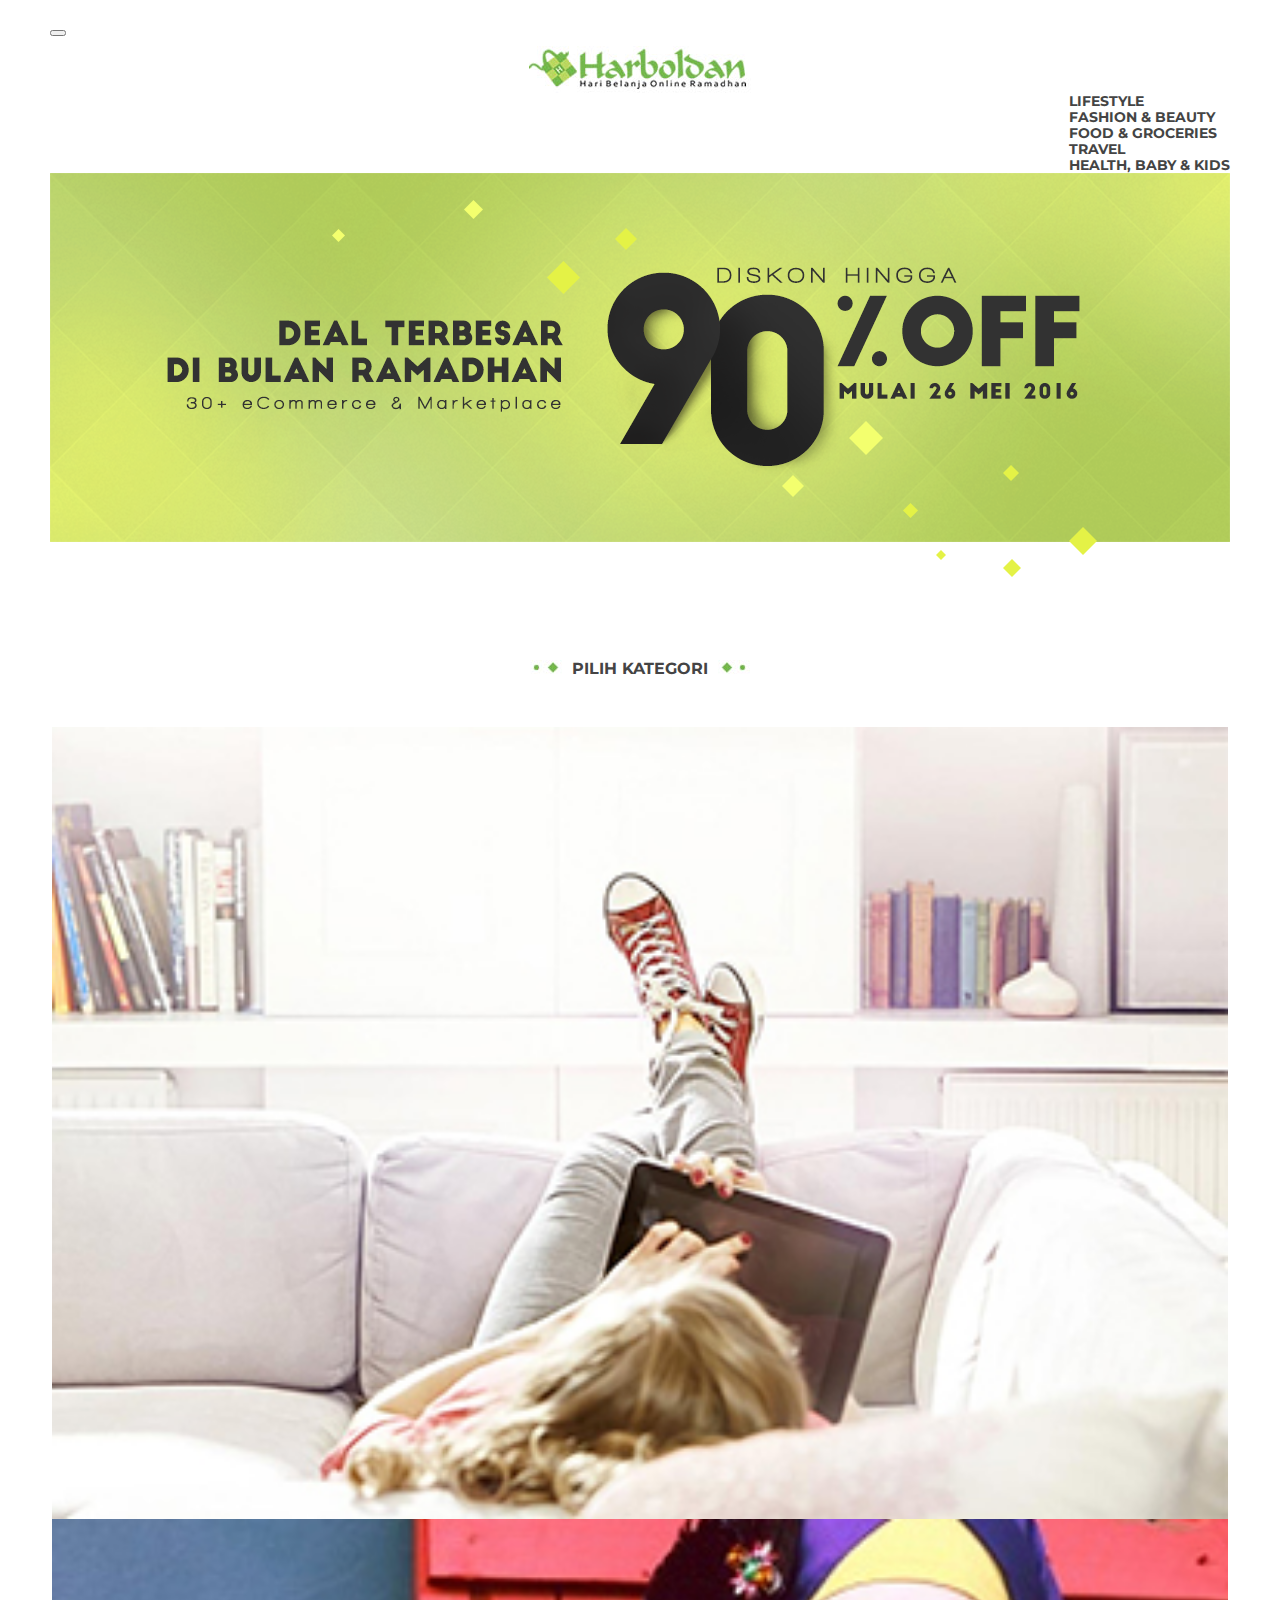
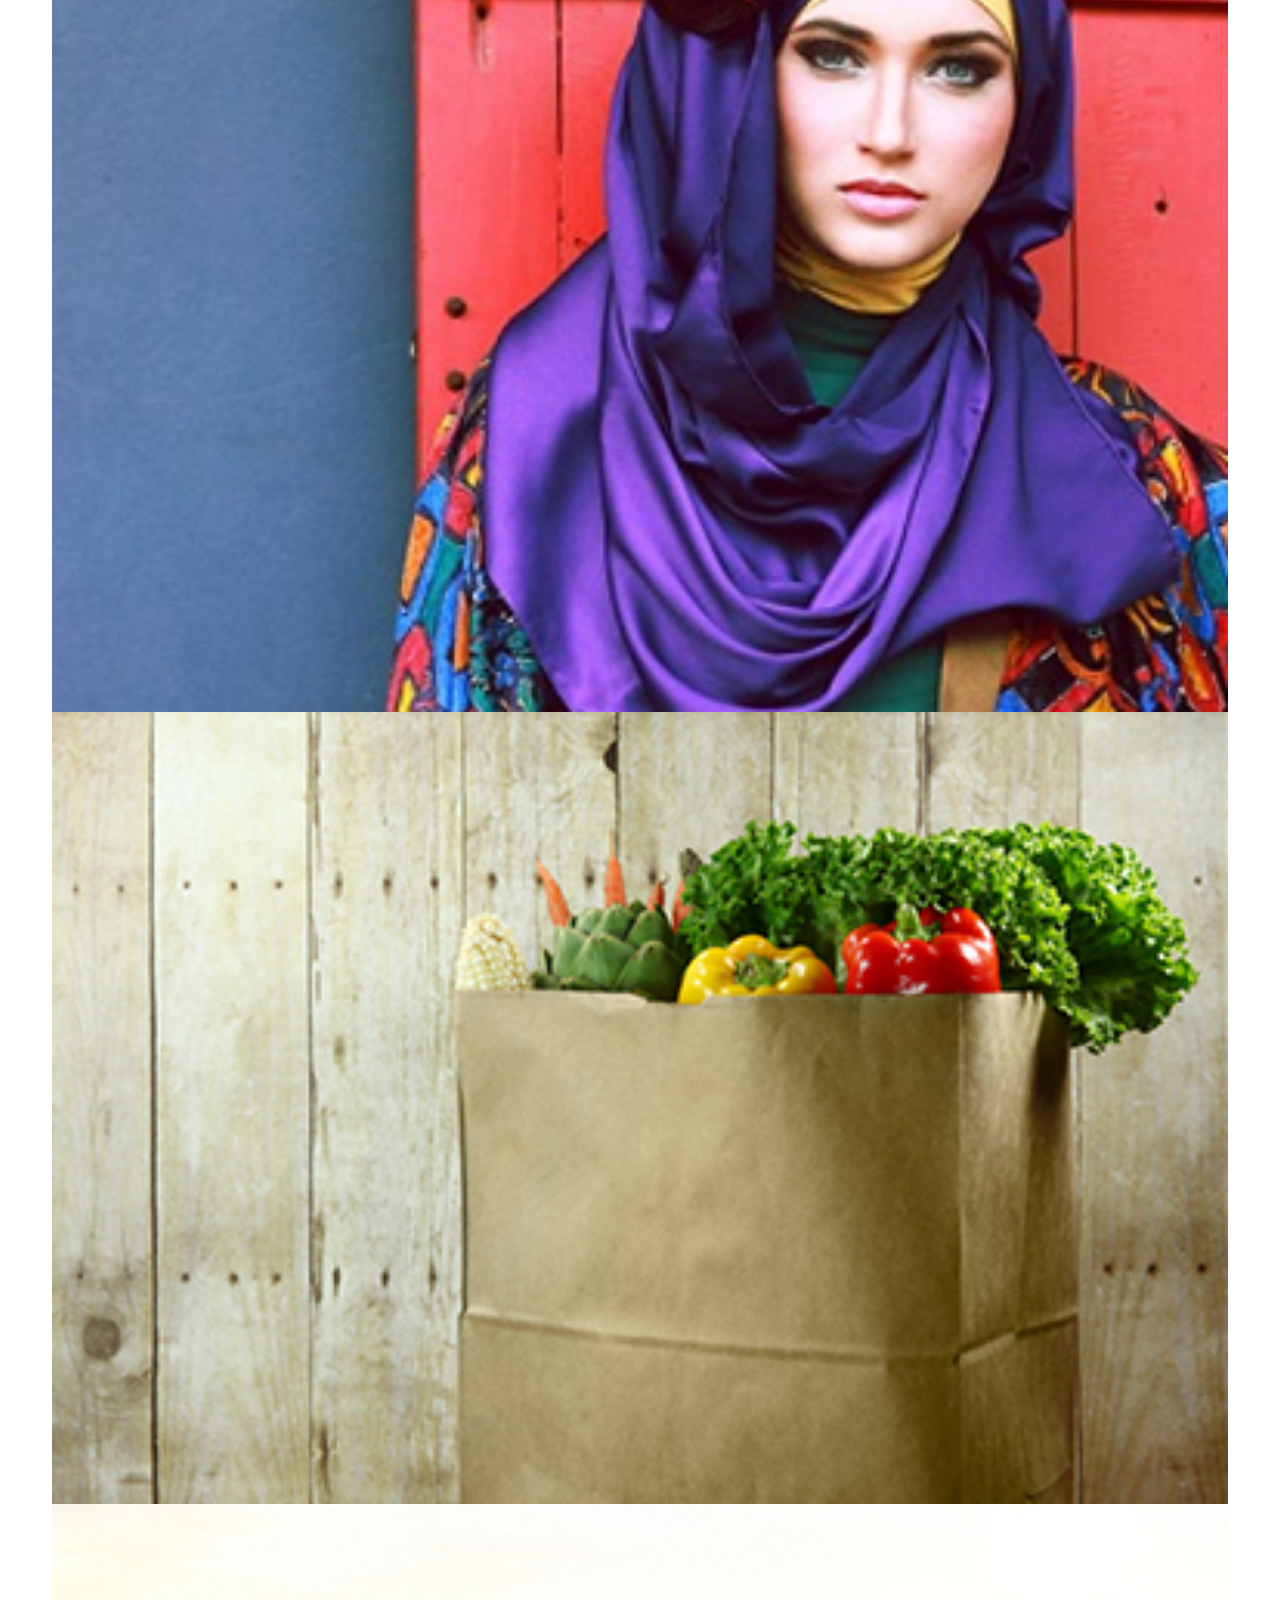
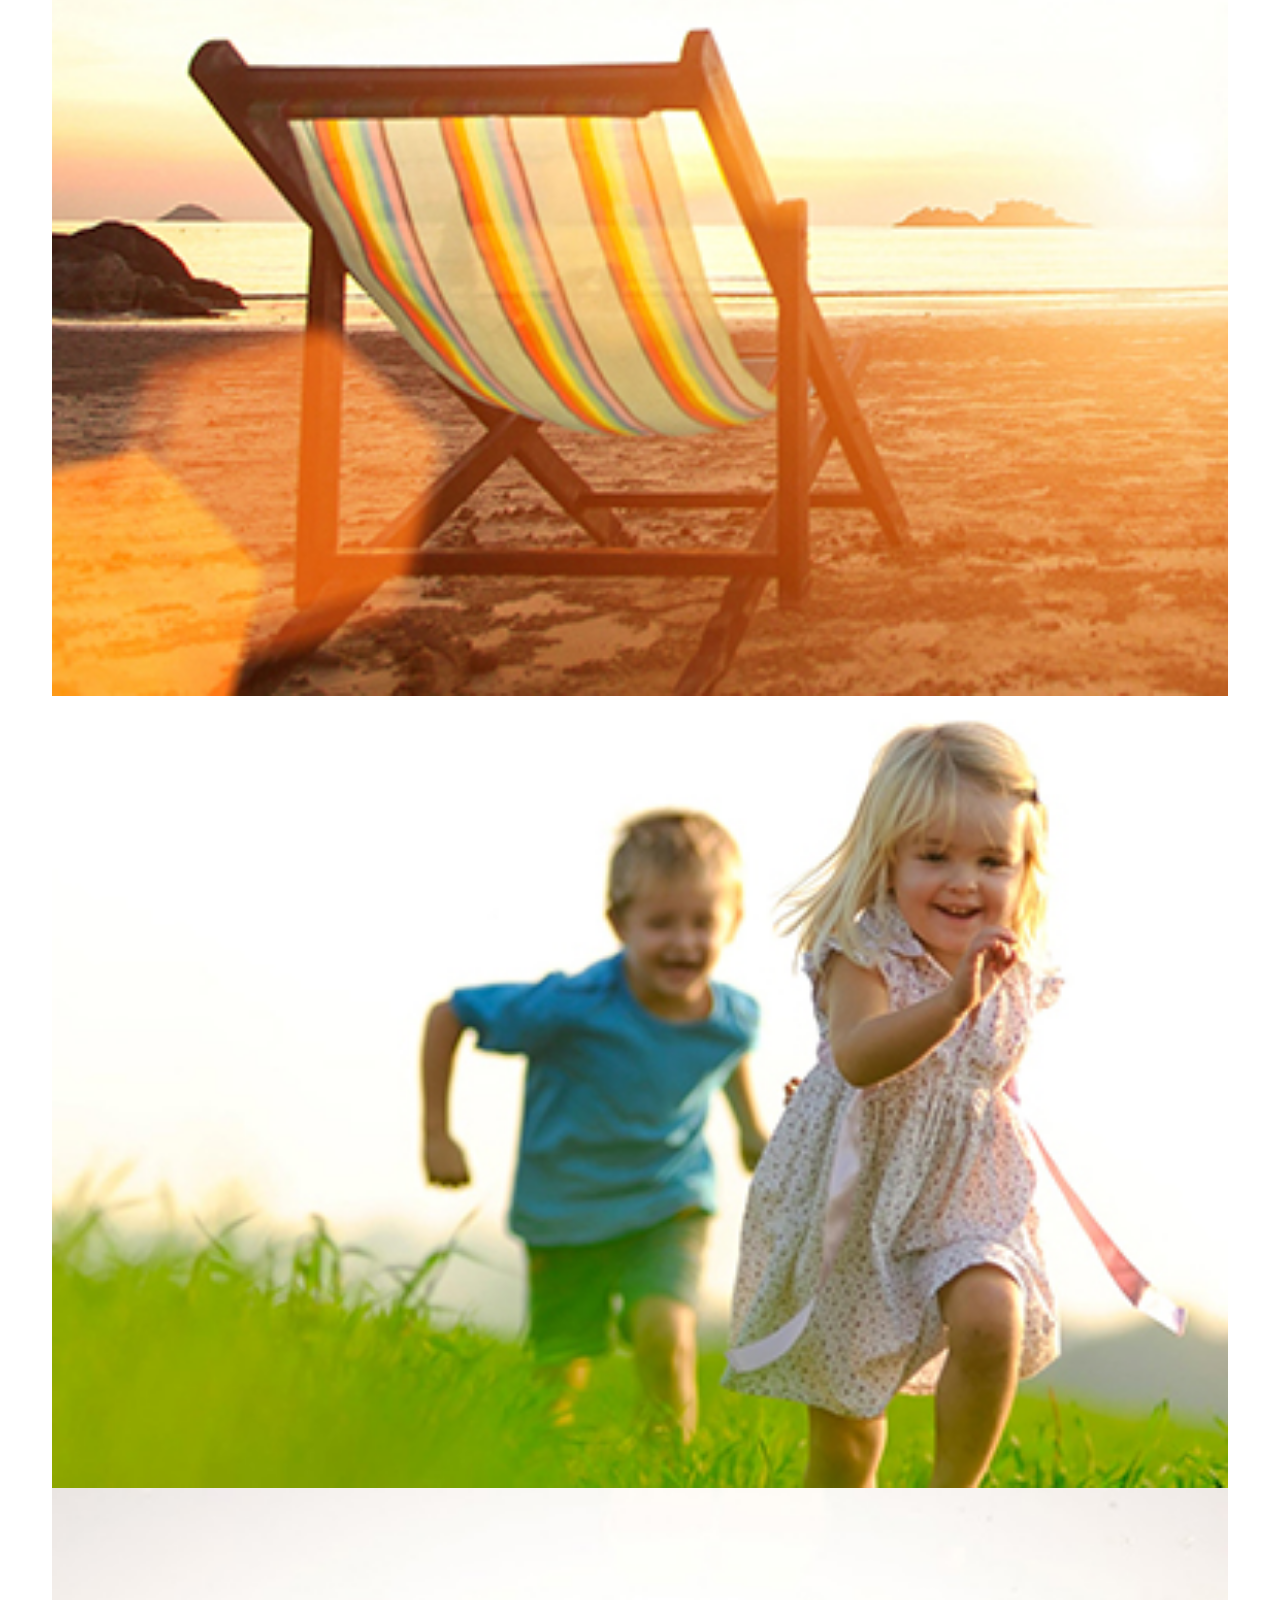
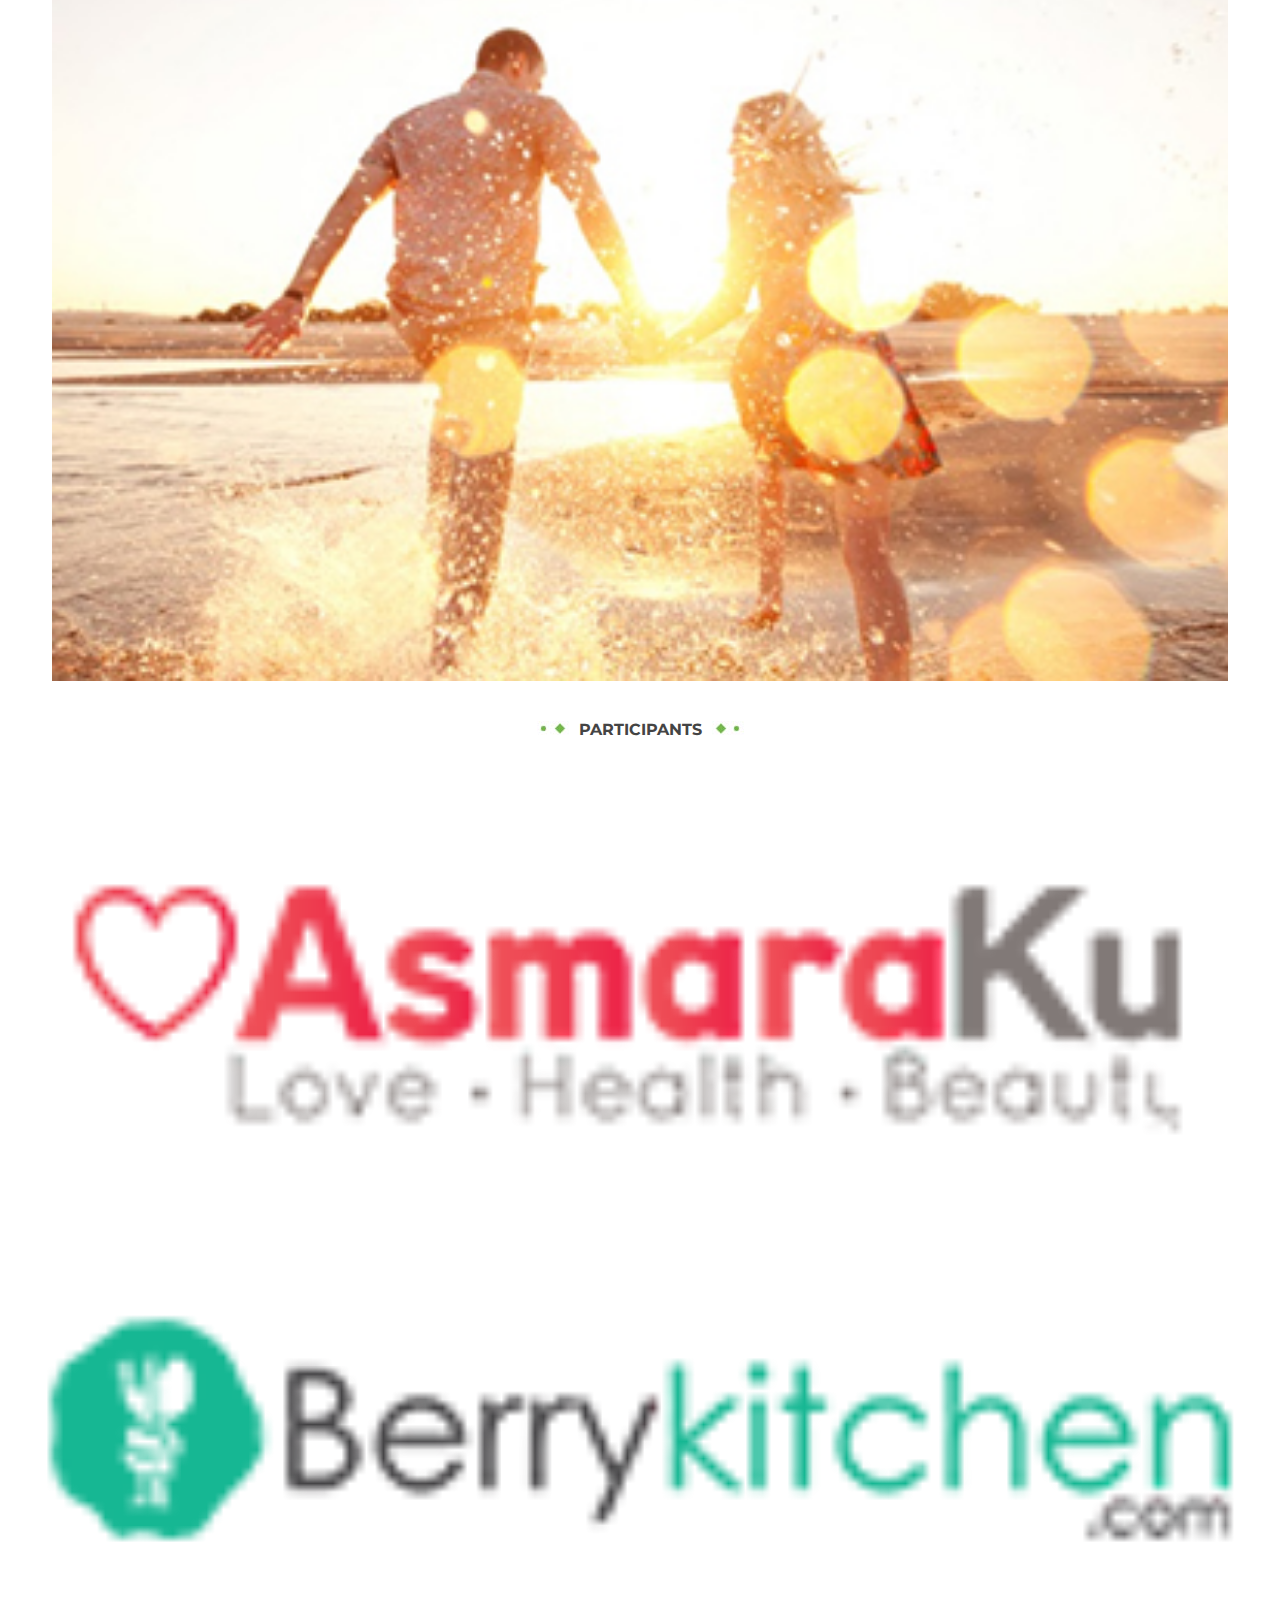
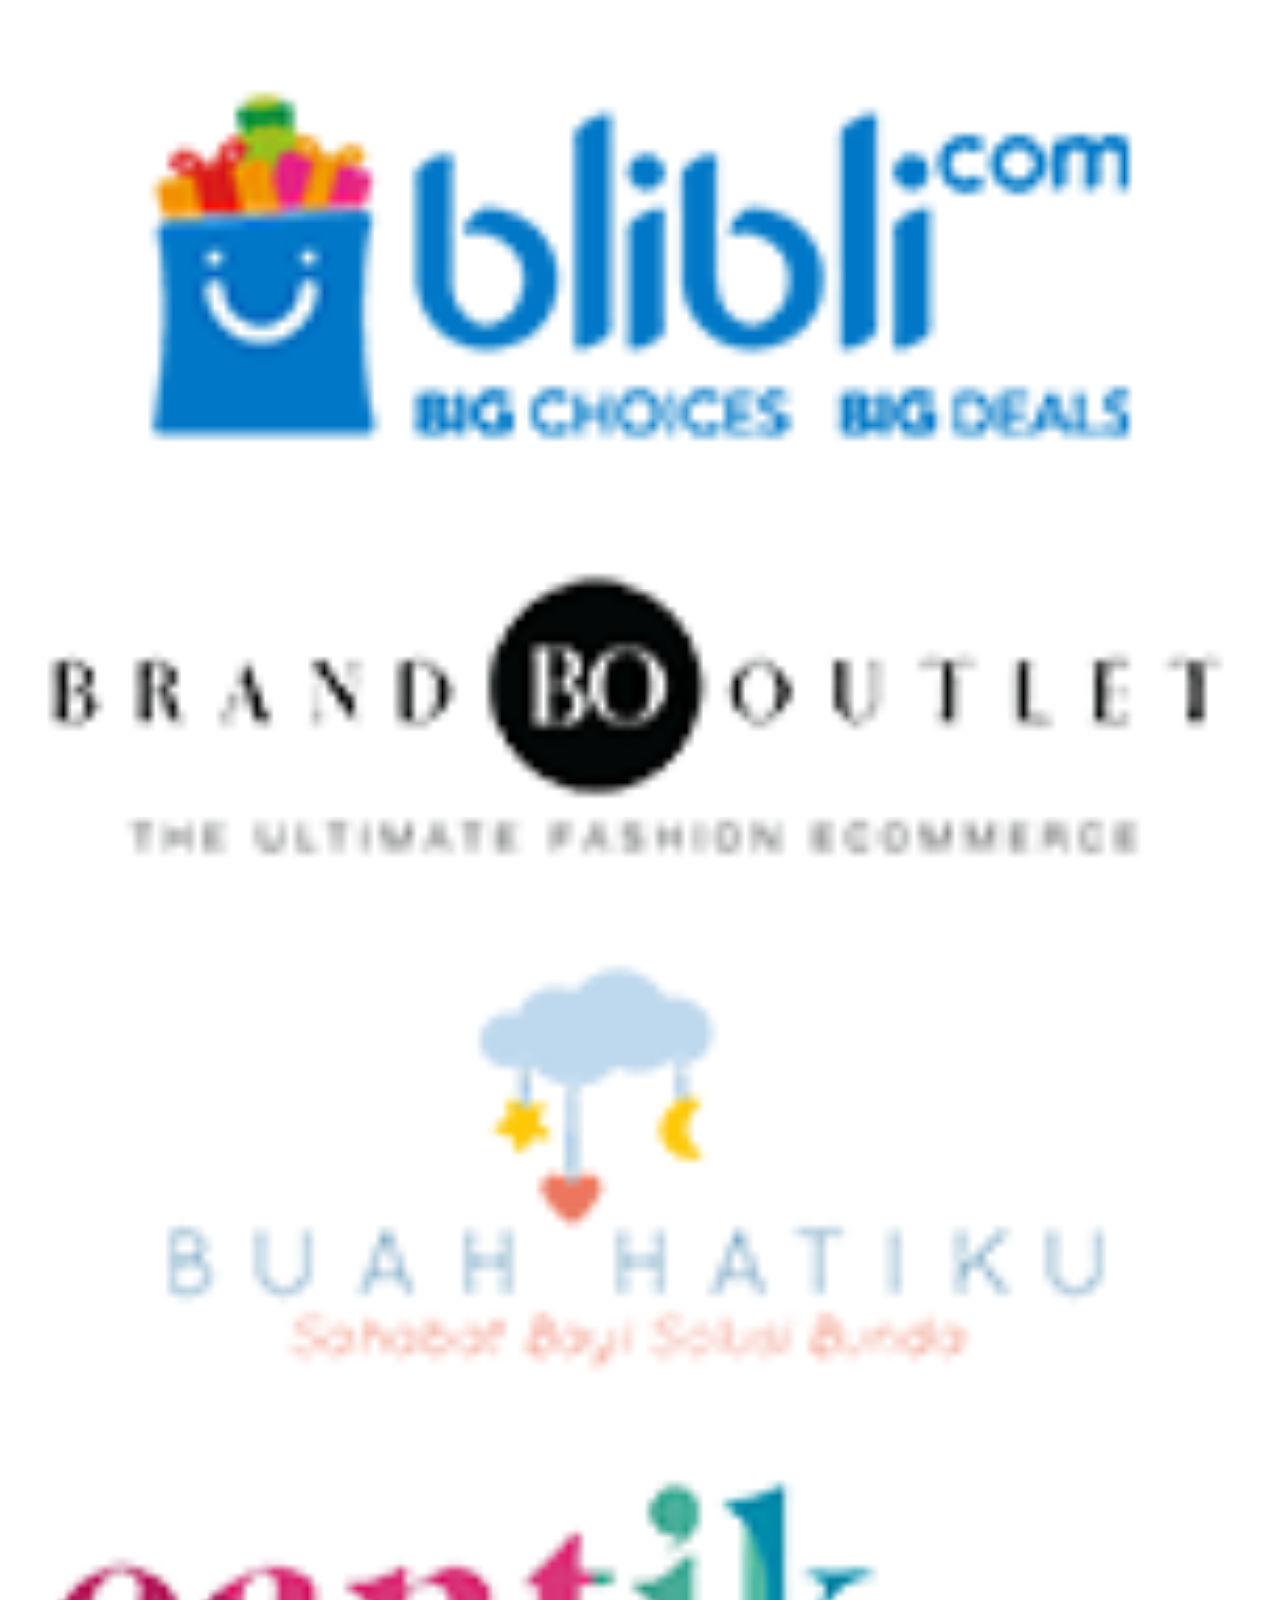
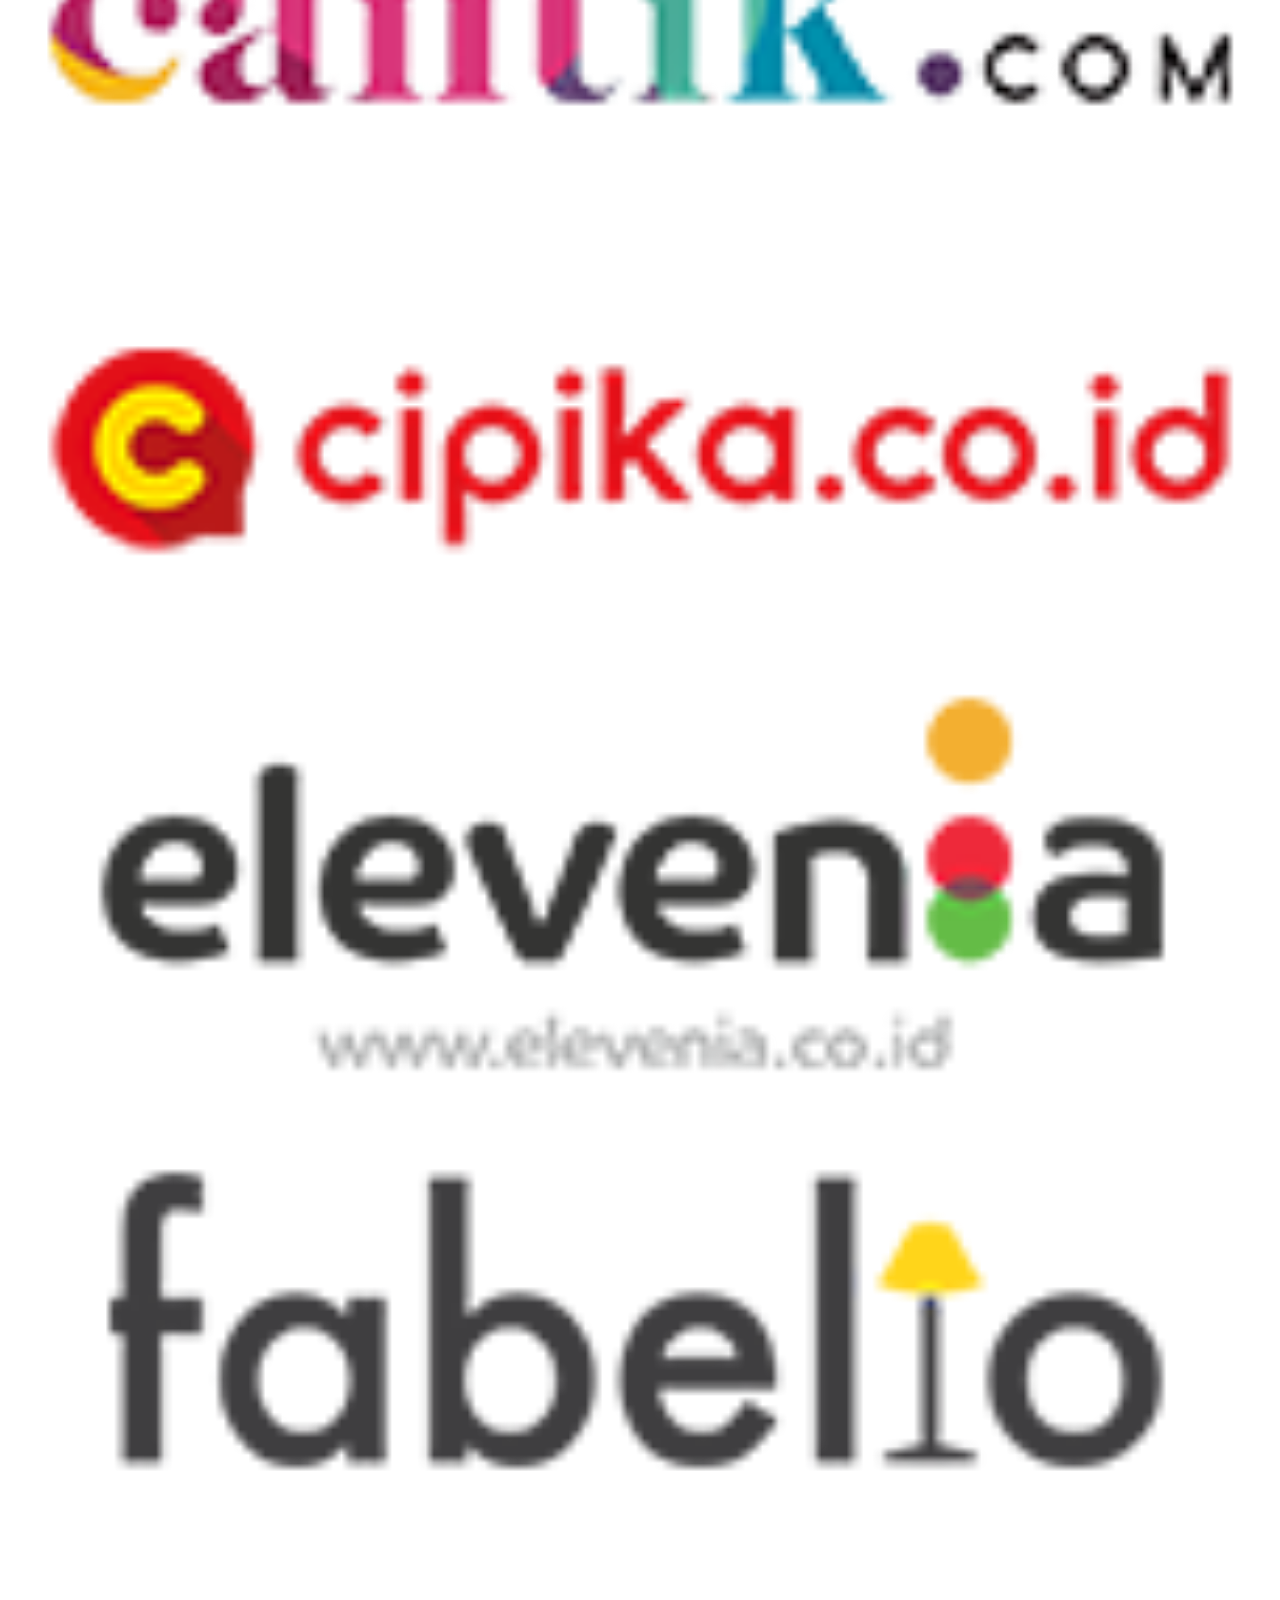
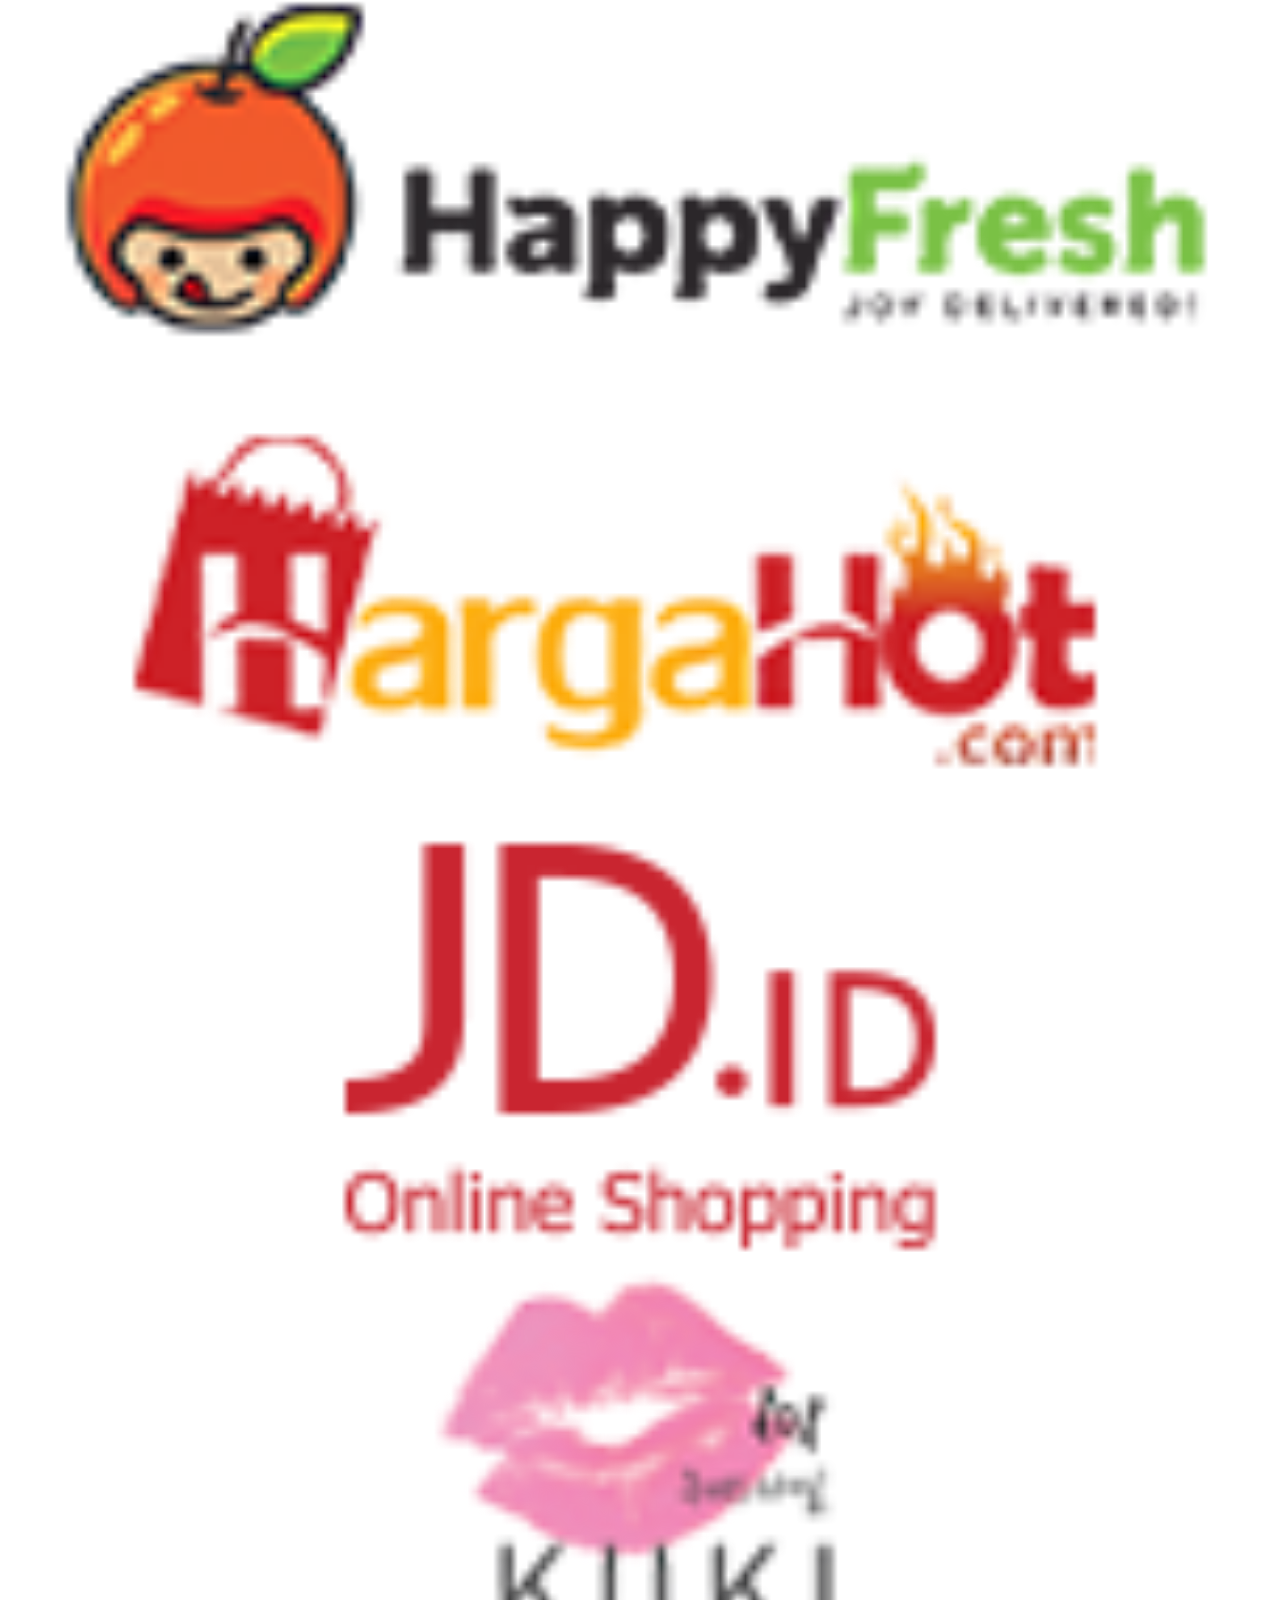
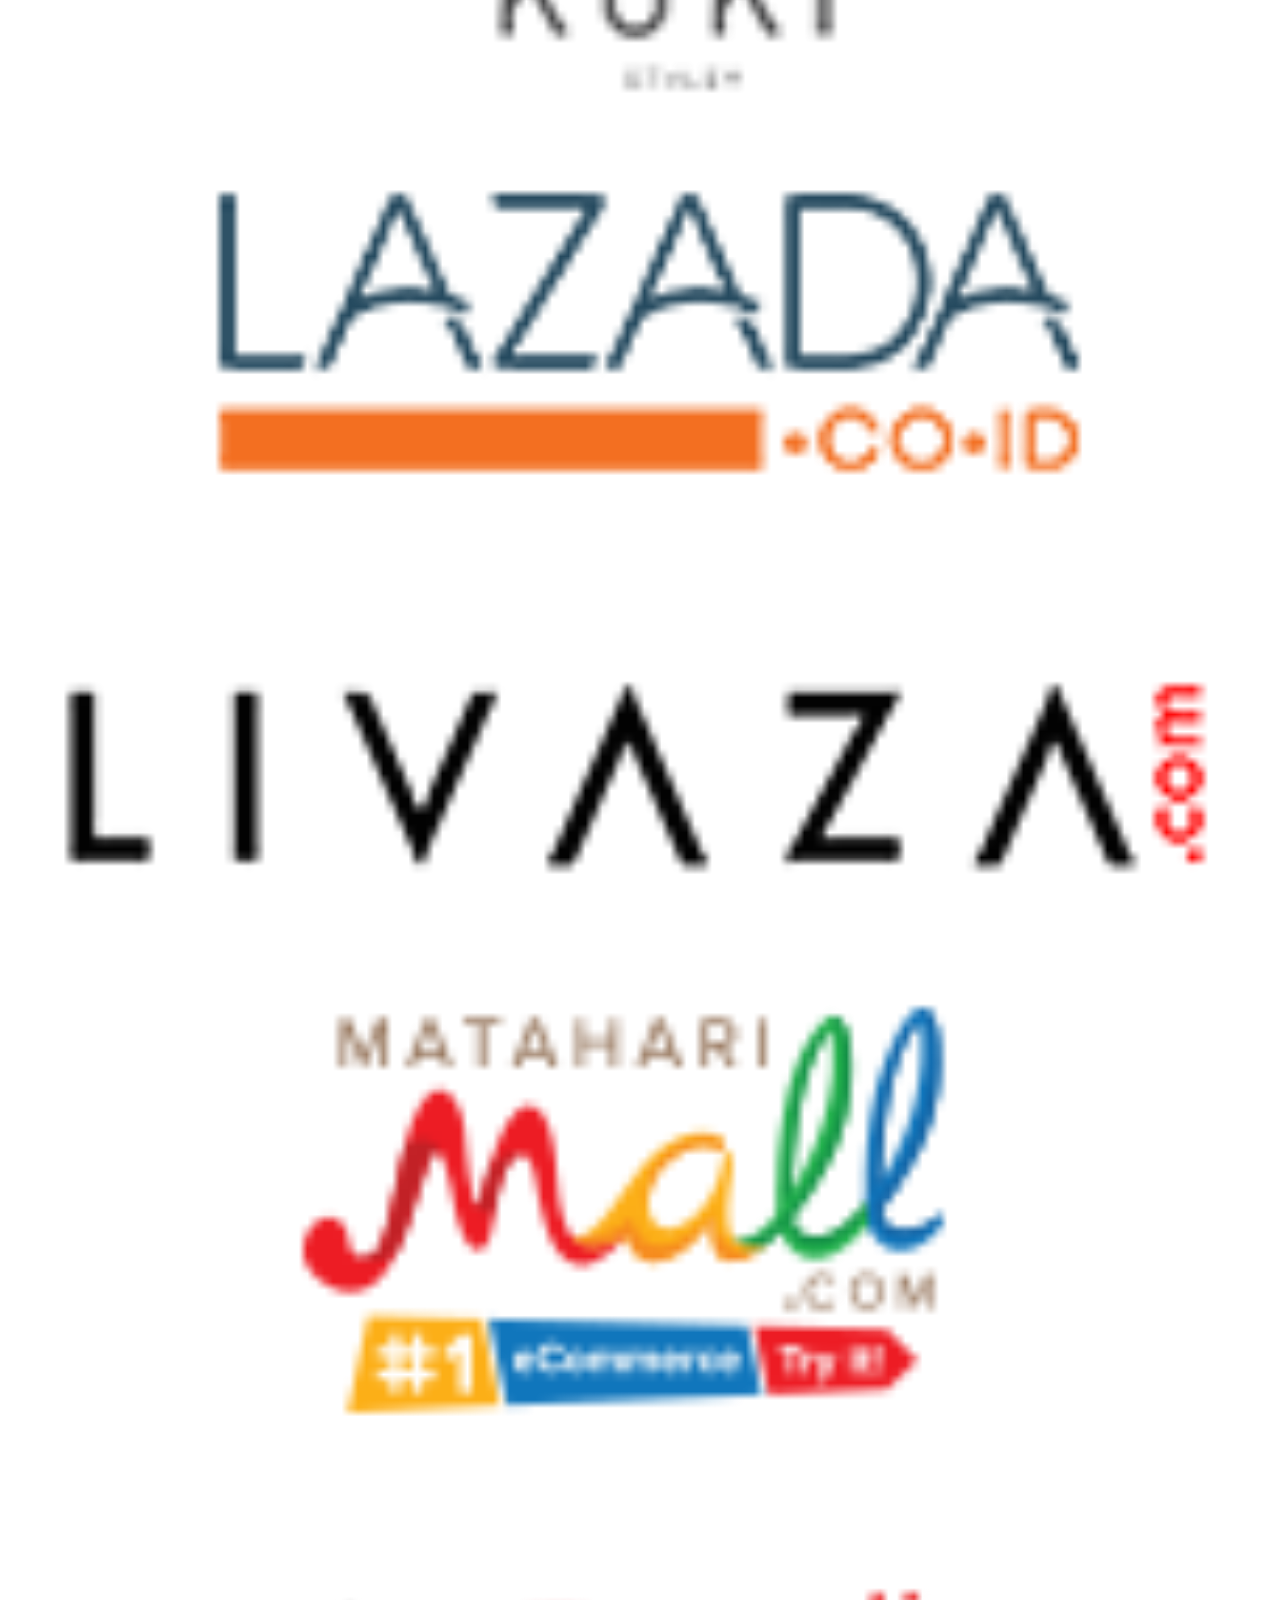
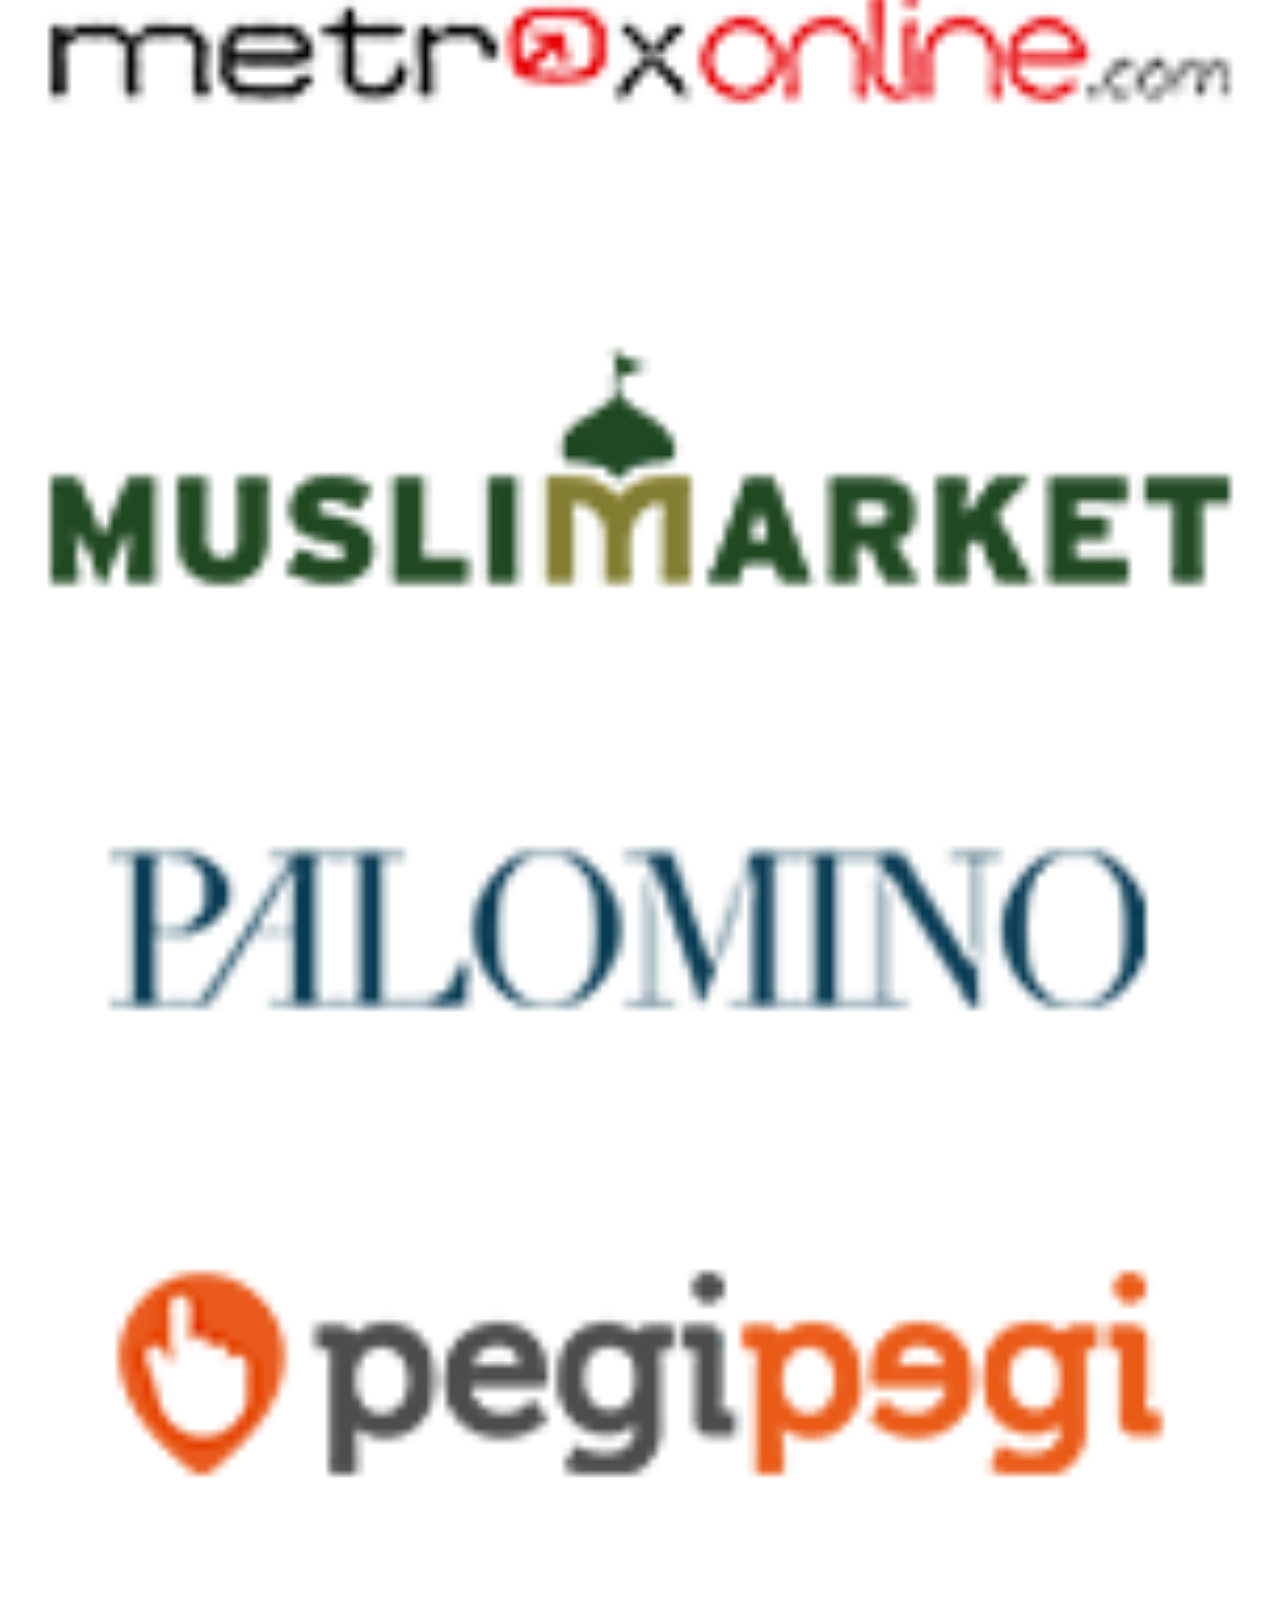
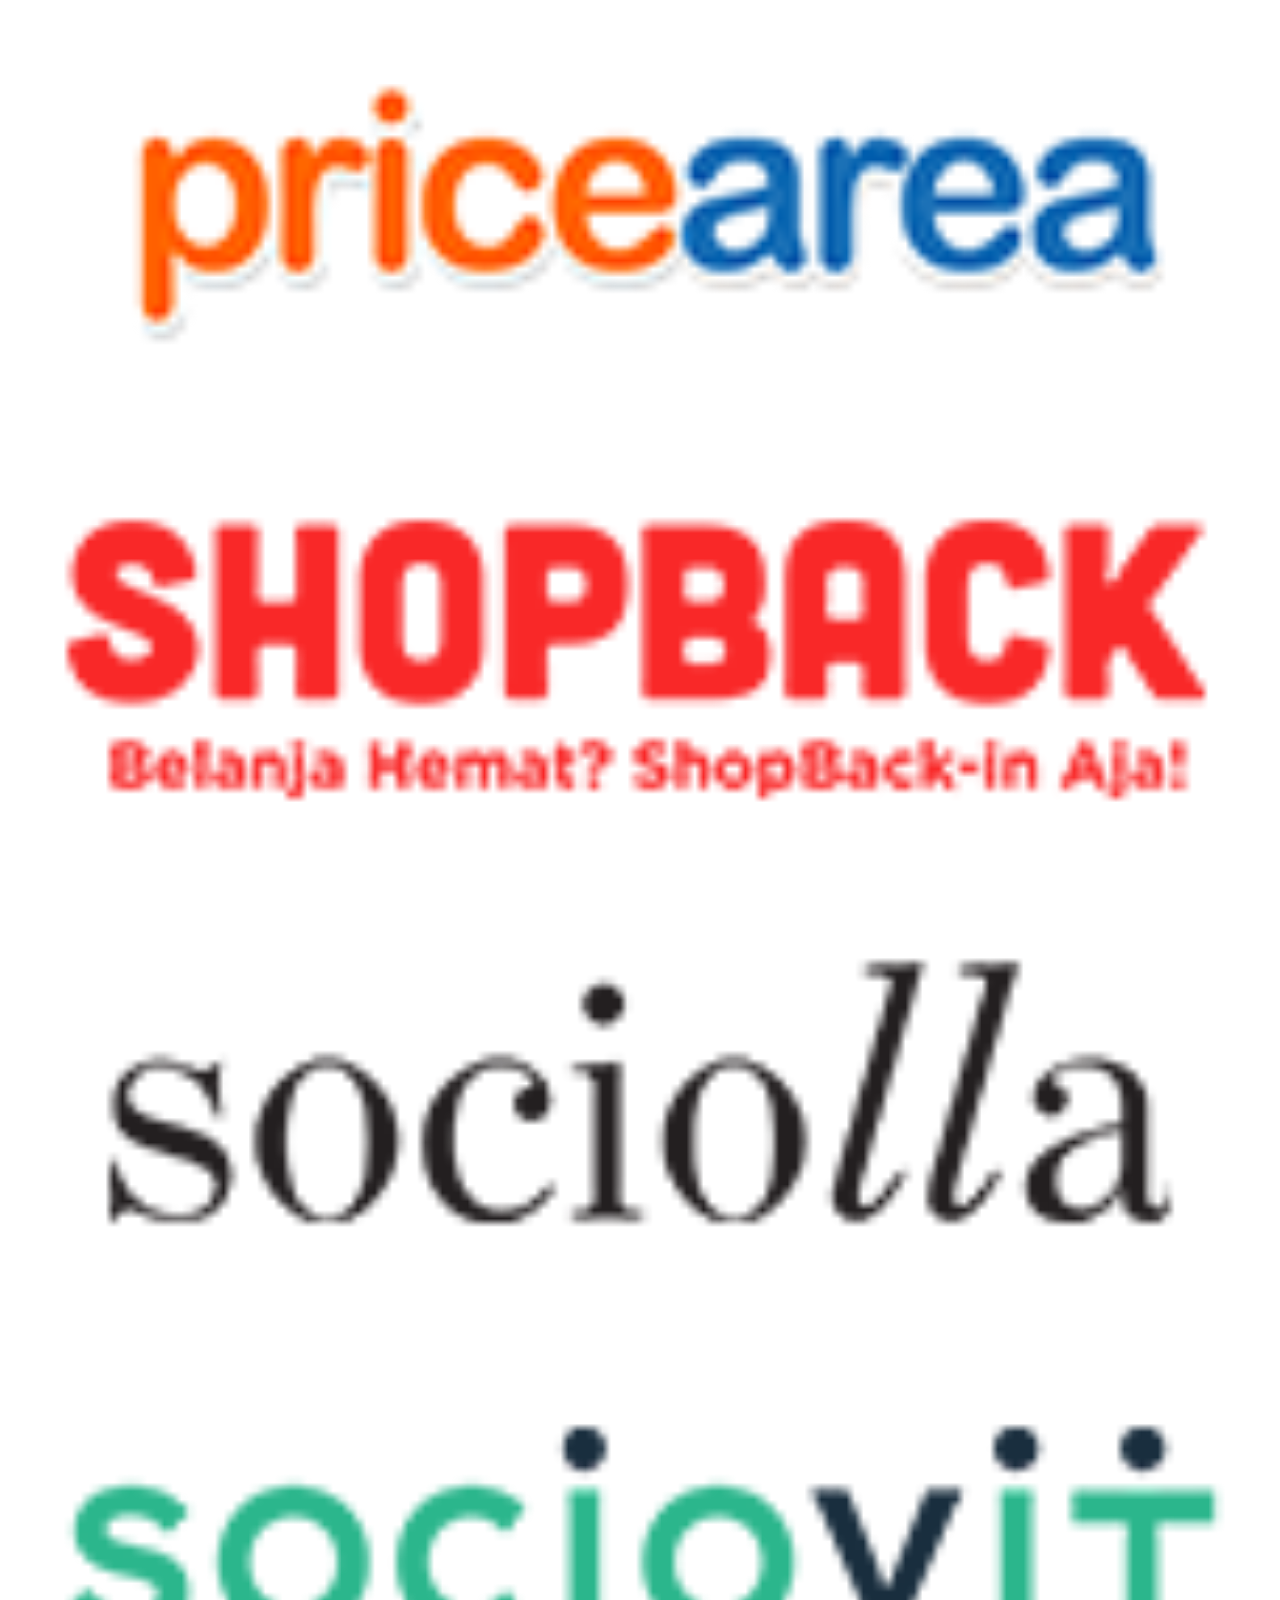
==== commit cc9ac67a: "addJDlogo" ====
--- a/app/index.html
+++ b/app/index.html
@@ -240,7 +240,7 @@
           <a href="http://fabelio.com" class="col-md-2 col-xs-6" target="_blank"><img src="images/participants/fabelio.png"/></a>
           <a href="https://www.happyfresh.id/" class="col-md-2 col-xs-6" target="_blank"><img src="images/participants/happyfresh.png"/></a>
           <a href="https://hargahot.com/" class="col-md-2 col-xs-6" target="_blank"><img src="images/participants/hargahot.png"/></a>
-          <!-- <a href="http://www.jd.id/" class="col-md-2 col-xs-6" target="_blank"><img src="images/participants/jd.png"/></a> -->
+          <a href="http://www.jd.id/" class="col-md-2 col-xs-6" target="_blank"><img src="images/participants/jd.png"/></a>
           <a href="http://kuki-style.com" class="col-md-2 col-xs-6" target="_blank"><img src="images/participants/kuki.png"/></a>
           <a href="http://lazada.co.id" class="col-md-2 col-xs-6" target="_blank"><img src="images/participants/lazada.png"/></a>
           <a href="http://livaza.com" class="col-md-2 col-xs-6" target="_blank"><img src="images/participants/livaza.png"/></a>
